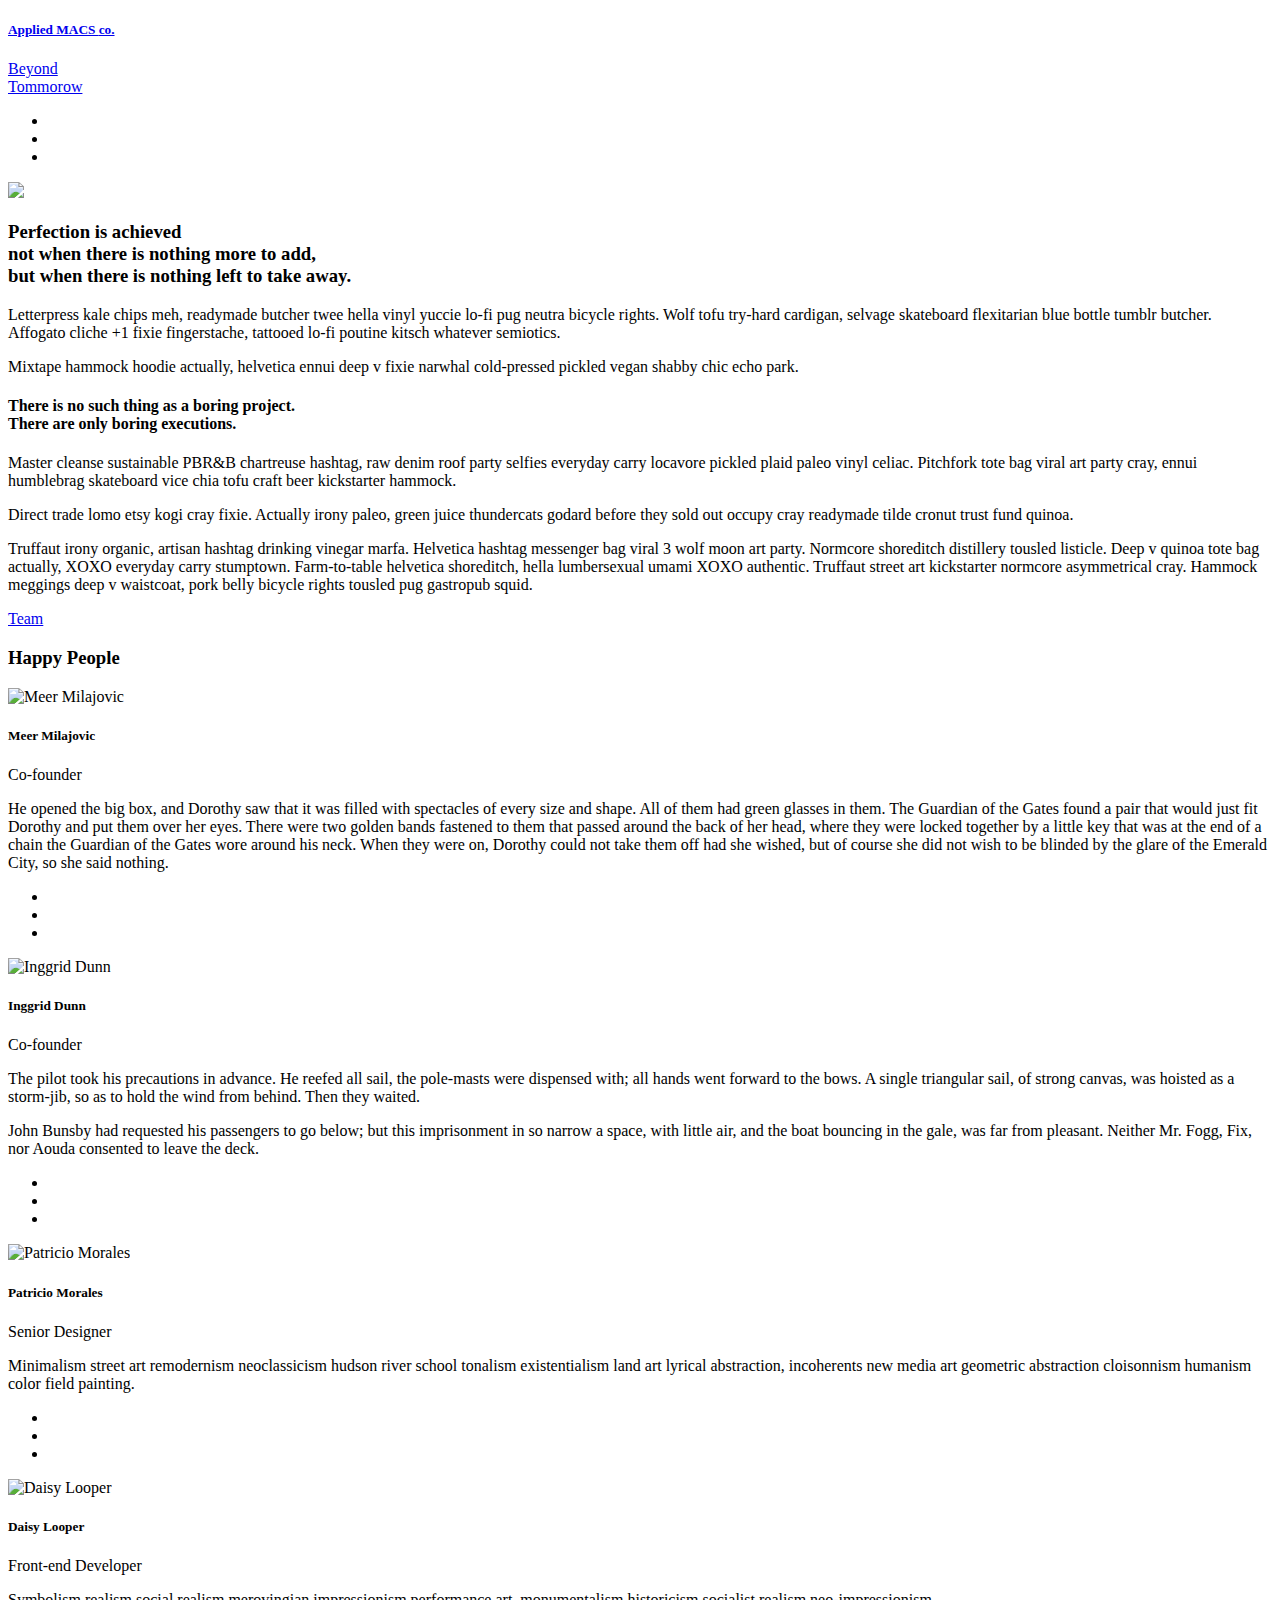
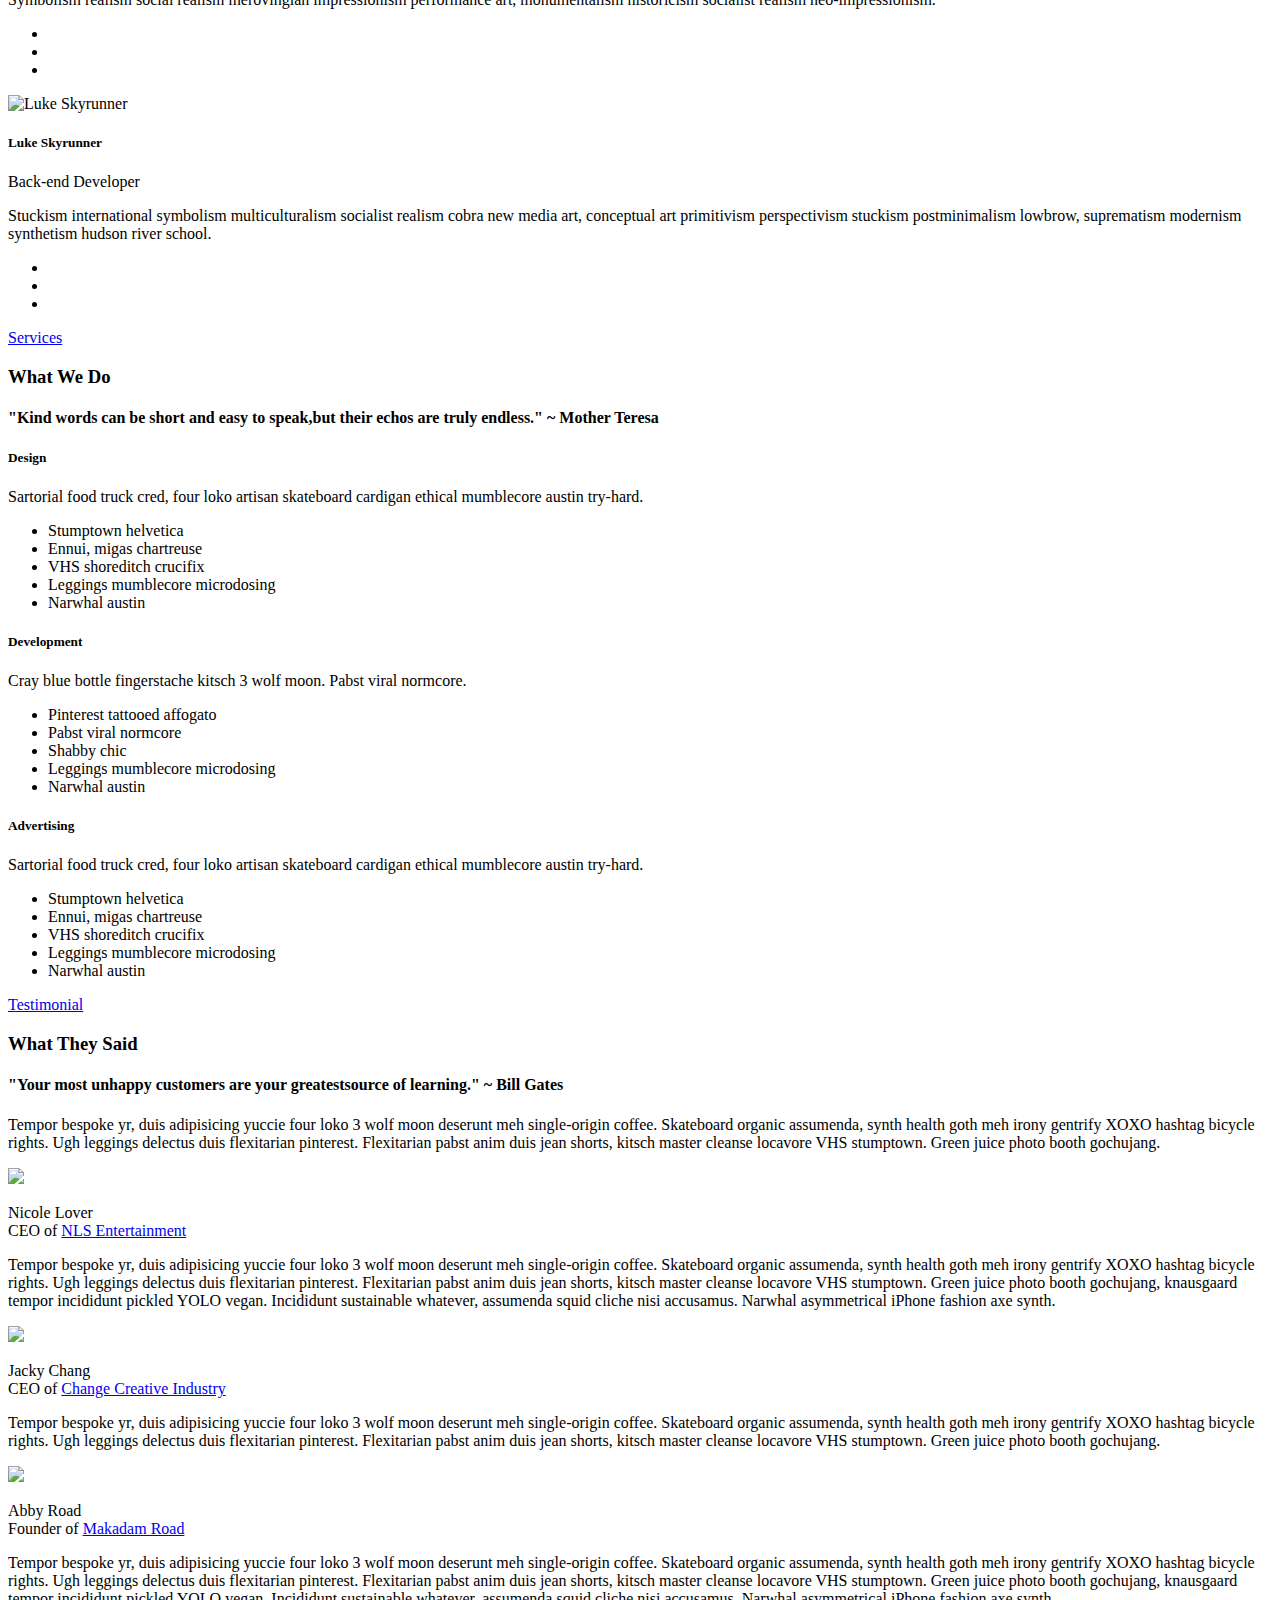
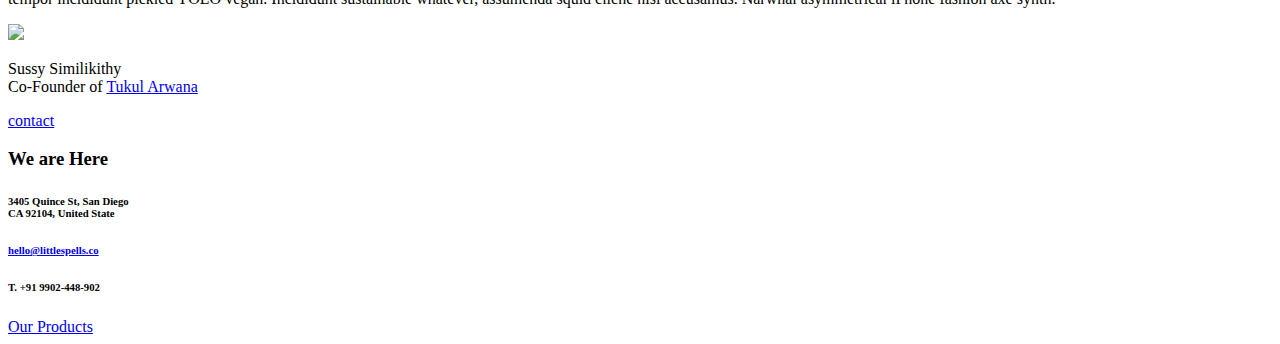
==== brand.html @ 2938f7cf "Changes" ====
<!DOCTYPE html><html class="no-js"><head><meta charset="utf-8"><title>AppliedMACS – Beyond Tommorow</title><meta name="description" content=""><meta name="viewport" content="width=device-width,initial-scale=1"><link rel="apple-touch-icon" href="apple-touch-icon.png"><link rel="shortcut icon" href="favicon.ico" type="image/x-icon"><link rel="icon" href="favicon.ico" type="image/x-icon"><!-- Place favicon.ico and apple-touch-icon.png in the root directory--><link href="https://fonts.googleapis.com/css?family=Fira+Sans:400,300,500" rel="stylesheet" type="text/css"><link href="https://fonts.googleapis.com/css?family=Lora:400,700" rel="stylesheet" type="text/css"><link rel="stylesheet" href="icons/meering/icon.min.css"><link rel="stylesheet" href="styles/vendor.css"><link rel="stylesheet" href="styles/main.min.css"><script src="scripts/vendor/modernizr.js"></script></head><body class="loading"><!--[if lt IE 10]>
      <p class="browserupgrade center-text">You are using an <strong>outdated</strong> browser. Please <a href="http://browsehappy.com/">upgrade your browser</a> to improve your experience.</p>
    <![endif]--><header><div class="container"><div class="row"><div class="col-md-3 col-xs-9 logo"><a href="index.html"><!-- img(src="http://placehold.it/220x50")--><h5>Applied MACS <span class="co">co.</span></h5><span class="tagline">Beyond<br>Tommorow</span></a></div><div class="col-md-9 col-xs-3 icons right-text"><ul><li><a href="#" class="icon-dribbble"></a></li><li><a href="#" class="icon-github"></a></li><li><a href="#" class="icon-phone"></a></li></ul></div></div></div></header><div class="page studio"><div class="hero-img"><img src="images/img-studio.jpg"></div>
    
    <div class="content yellow first"><div class="container"><div class="row"><div class="content__section col-lg-8 col-lg-push-2 col-md-10 col-md-push-1 center-text"><h3>Perfection is achieved<br>not when there is nothing more to add,<br>but when there is nothing left to take away.</h3><p>Letterpress kale chips meh, readymade butcher twee hella vinyl yuccie lo-fi pug neutra bicycle rights. Wolf tofu try-hard cardigan, selvage skateboard flexitarian blue bottle tumblr butcher. Affogato cliche +1 fixie fingerstache, tattooed lo-fi poutine kitsch whatever semiotics.</p><p>Mixtape hammock hoodie actually, helvetica ennui deep v fixie narwhal cold-pressed pickled vegan shabby chic echo park.</p></div><div class="content__section col-md-10 col-md-push-1"><h4 class="right-text"><span>There is no such thing as a boring project.<br></span><span>There are only boring executions.</span></h4><div class="row"><div class="col-md-6"><p>Master cleanse sustainable PBR&B chartreuse hashtag, raw denim roof party selfies everyday carry locavore pickled plaid paleo vinyl celiac. Pitchfork tote bag viral art party cray, ennui humblebrag skateboard vice chia tofu craft beer kickstarter hammock.</p><p>Direct trade lomo etsy kogi cray fixie. Actually irony paleo, green juice thundercats godard before they sold out occupy cray readymade tilde cronut trust fund quinoa.</p></div><div class="col-md-6"><p>Truffaut irony organic, artisan hashtag drinking vinegar marfa. Helvetica hashtag messenger bag viral 3 wolf moon art party. Normcore shoreditch distillery tousled listicle. Deep v quinoa tote bag actually, XOXO everyday carry stumptown. Farm-to-table helvetica shoreditch, hella lumbersexual umami XOXO authentic. Truffaut street art kickstarter normcore asymmetrical cray. Hammock meggings deep v waistcoat, pork belly bicycle rights tousled pug gastropub squid.</p></div></div></div><div class="content__section col-md-12 center-text anchor-link"><a data-scroll href="#team">Team</a></div></div></div></div>
    
    <div id="team" class="content blue"><div class="container"><div class="row"><div class="content__section col-md-12"><h3 class="center-text">Happy People</h3></div><div class="content__section col-md-12"><div class="row"><div class="team__member col-md-6 col-sm-6"><img src="images/meer.jpg" alt="Meer Milajovic"><div class="hover"><div class="valign-center"><h5 class="center-text">Meer Milajovic</h5><p class="job center-text">Co-founder</p><p>He opened the big box, and Dorothy saw that it was filled with spectacles of every size and shape. All of them had green glasses in them. The Guardian of the Gates found a pair that would just fit Dorothy and put them over her eyes. There were two golden bands fastened to them that passed around the back of her head, where they were locked together by a little key that was at the end of a chain the Guardian of the Gates wore around his neck. When they were on, Dorothy could not take them off had she wished, but of course she did not wish to be blinded by the glare of the Emerald City, so she said nothing.</p></div><ul class="team__member__social"><li><a href="#" class="icon-twitter"></a></li><li><a href="#" class="icon-facebook"></a></li><li><a href="#" class="icon-dribbble"></a></li></ul></div></div><div class="team__member col-md-6 col-sm-6"><img src="images/ing.jpg" alt="Inggrid Dunn"><div class="hover"><div class="valign-center"><h5 class="center-text">Inggrid Dunn</h5><p class="job center-text">Co-founder</p><p>The pilot took his precautions in advance. He reefed all sail, the pole-masts were dispensed with; all hands went forward to the bows. A single triangular sail, of strong canvas, was hoisted as a storm-jib, so as to hold the wind from behind. Then they waited.</p><p>John Bunsby had requested his passengers to go below; but this imprisonment in so narrow a space, with little air, and the boat bouncing in the gale, was far from pleasant. Neither Mr. Fogg, Fix, nor Aouda consented to leave the deck.</p></div><ul class="team__member__social"><li><a href="#" class="icon-twitter"></a></li><li><a href="#" class="icon-facebook"></a></li><li><a href="#" class="icon-dribbble"></a></li></ul></div></div><div class="team__member col-md-4 col-sm-6 smaller"><img src="images/patricio.jpg" alt="Patricio Morales"><div class="hover"><div class="valign-center"><h5 class="center-text">Patricio Morales</h5><p class="job center-text">Senior Designer</p><p>Minimalism street art remodernism neoclassicism hudson river school tonalism existentialism land art lyrical abstraction, incoherents new media art geometric abstraction cloisonnism humanism color field painting.</p></div><ul class="team__member__social"><li><a href="#" class="icon-twitter"></a></li><li><a href="#" class="icon-facebook"></a></li><li><a href="#" class="icon-dribbble"></a></li></ul></div></div><div class="team__member col-md-4 col-sm-6 smaller"><img src="images/daisy.jpg" alt="Daisy Looper"><div class="hover"><div class="valign-center"><h5 class="center-text">Daisy Looper</h5><p class="job center-text">Front-end Developer</p><p>Symbolism realism social realism merovingian impressionism performance art, monumentalism historicism socialist realism neo-impressionism.</p></div><ul class="team__member__social"><li><a href="#" class="icon-twitter"></a></li><li><a href="#" class="icon-facebook"></a></li><li><a href="#" class="icon-dribbble"></a></li></ul></div></div><div class="team__member col-md-4 col-sm-6 smaller"><img src="images/luke.jpg" alt="Luke Skyrunner"><div class="hover"><div class="valign-center"><h5 class="center-text">Luke Skyrunner</h5><p class="job center-text">Back-end Developer</p><p>Stuckism international symbolism multiculturalism socialist realism cobra new media art, conceptual art primitivism perspectivism stuckism postminimalism lowbrow, suprematism modernism synthetism hudson river school.</p></div><ul class="team__member__social"><li><a href="#" class="icon-twitter"></a></li><li><a href="#" class="icon-facebook"></a></li><li><a href="#" class="icon-dribbble"></a></li></ul></div></div></div></div>
        
        <div class="content__section col-md-12 center-text anchor-link"><a data-scroll href="#services">Services</a></div></div></div></div><div id="services" class="content pink"><div class="content__background"></div><div class="container"><div class="row"><div class="content__section col-md-12"><h3 class="center-text">What We Do</h3></div><div class="content__section col-lg-7 col-md-10"><h4><span>"Kind words can be short and easy to speak,</span><span>but their echos are truly endless." ~ Mother Teresa</span></h4></div><div class="content__section col-lg-10 col-lg-push-1 col-md-12"><div class="row"><div class="services__list col-md-4 col-sm-4"><div class="services__thumb"><div class="icon-draw"></div><h5>Design</h5></div><div class="services__content"><p>Sartorial food truck cred, four loko artisan skateboard cardigan ethical mumblecore austin try-hard.</p><ul><li><span>Stumptown helvetica</span></li><li><span>Ennui, migas chartreuse</span></li><li><span>VHS shoreditch crucifix</span></li><li><span>Leggings mumblecore microdosing</span></li><li><span>Narwhal austin</span></li></ul></div></div><div class="services__list col-md-4 col-sm-4"><div class="services__thumb"><div class="icon-keyboard"></div><h5>Development</h5></div><div class="services__content"><p>Cray blue bottle fingerstache kitsch 3 wolf moon. Pabst viral normcore.</p><ul><li><span>Pinterest tattooed affogato</span></li><li><span>Pabst viral normcore</span></li><li><span>Shabby chic</span></li><li><span>Leggings mumblecore microdosing</span></li><li><span>Narwhal austin</span></li></ul></div></div><div class="services__list col-md-4 col-sm-4"><div class="services__thumb"><div class="icon-sound"></div><h5>Advertising</h5></div><div class="services__content"><p>Sartorial food truck cred, four loko artisan skateboard cardigan ethical mumblecore austin try-hard.</p><ul><li><span>Stumptown helvetica</span></li><li><span>Ennui, migas chartreuse</span></li><li><span>VHS shoreditch crucifix</span></li><li><span>Leggings mumblecore microdosing</span></li><li><span>Narwhal austin</span></li></ul></div></div></div></div><div class="content__section col-md-12 center-text anchor-link"><a data-scroll href="#testimonial">Testimonial</a></div></div></div></div><div id="testimonial" class="content blue"><div class="container"><div class="row"><div class="content__section col-md-12"><h3 class="center-text">What They Said</h3></div><div class="content__section col-lg-8 col-lg-push-2 col-md-10 col-md-push-1"><h4 class="center-text"><span>"Your most unhappy customers are your greatest</span><span>source of learning." ~ Bill Gates</span></h4></div><div class="content__section col-lg-10 col-lg-push-1 col-md-12"><div class="testimonial__list row"><div class="testimonial__slider"><div class="testimonial__slider__item"><div class="testimonial__slider__wrapper"><p>Tempor bespoke yr, duis adipisicing yuccie four loko 3 wolf moon deserunt meh single-origin coffee. Skateboard organic assumenda, synth health goth meh irony gentrify XOXO hashtag bicycle rights. Ugh leggings delectus duis flexitarian pinterest. Flexitarian pabst anim duis jean shorts, kitsch master cleanse locavore VHS stumptown. Green juice photo booth gochujang.</p><div class="testimonial__client clearfix"><img src="http://www.placecage.com/50/50"><div class="testimonial__client__bio"><p>Nicole Lover<br>CEO of <a href="#">NLS Entertainment</a></p></div></div></div></div><div class="testimonial__slider__item"><div class="testimonial__slider__wrapper"><p>Tempor bespoke yr, duis adipisicing yuccie four loko 3 wolf moon deserunt meh single-origin coffee. Skateboard organic assumenda, synth health goth meh irony gentrify XOXO hashtag bicycle rights. Ugh leggings delectus duis flexitarian pinterest. Flexitarian pabst anim duis jean shorts, kitsch master cleanse locavore VHS stumptown. Green juice photo booth gochujang, knausgaard tempor incididunt pickled YOLO vegan. Incididunt sustainable whatever, assumenda squid cliche nisi accusamus. Narwhal asymmetrical iPhone fashion axe synth.</p><div class="testimonial__client clearfix"><img src="http://www.placecage.com/c/50/50"><div class="testimonial__client__bio"><p>Jacky Chang<br>CEO of <a href="#">Change Creative Industry</a></p></div></div></div></div><div class="testimonial__slider__item"><div class="testimonial__slider__wrapper"><p>Tempor bespoke yr, duis adipisicing yuccie four loko 3 wolf moon deserunt meh single-origin coffee. Skateboard organic assumenda, synth health goth meh irony gentrify XOXO hashtag bicycle rights. Ugh leggings delectus duis flexitarian pinterest. Flexitarian pabst anim duis jean shorts, kitsch master cleanse locavore VHS stumptown. Green juice photo booth gochujang.</p><div class="testimonial__client clearfix"><img src="http://www.placecage.com/g/50/50"><div class="testimonial__client__bio"><p>Abby Road<br>Founder of <a href="#">Makadam Road</a></p></div></div></div></div><div class="testimonial__slider__item"><div class="testimonial__slider__wrapper"><p>Tempor bespoke yr, duis adipisicing yuccie four loko 3 wolf moon deserunt meh single-origin coffee. Skateboard organic assumenda, synth health goth meh irony gentrify XOXO hashtag bicycle rights. Ugh leggings delectus duis flexitarian pinterest. Flexitarian pabst anim duis jean shorts, kitsch master cleanse locavore VHS stumptown. Green juice photo booth gochujang, knausgaard tempor incididunt pickled YOLO vegan. Incididunt sustainable whatever, assumenda squid cliche nisi accusamus. Narwhal asymmetrical iPhone fashion axe synth.</p><div class="testimonial__client clearfix"><img src="http://www.placecage.com/c/50/50"><div class="testimonial__client__bio"><p>Sussy Similikithy<br>Co-Founder of <a href="#">Tukul Arwana</a></p></div></div></div></div></div></div></div><div class="content__section col-md-12 center-text anchor-link"><a data-scroll href="#contact">contact</a></div></div></div></div><div id="contact" class="content yellow last"><script src="https://maps.googleapis.com/maps/api/js?key=&amp;sensor=false&amp;extension=.js"></script><script>google.maps.event.addDomListener(window, 'load', init);
          var map;
          function init() {
          var mapOptions = {
          center: new google.maps.LatLng(12.9140644,77.6419695),
          zoom: 16,
          zoomControl: true,
          zoomControlOptions: {
          style: google.maps.ZoomControlStyle.DEFAULT,
          },
          disableDoubleClickZoom: false,
          mapTypeControl: true,
          mapTypeControlOptions: {
          style: google.maps.MapTypeControlStyle.HORIZONTAL_BAR,
          },
          scaleControl: true,
          scrollwheel: false,
          panControl: true,
          streetViewControl: true,
          draggable : false,
          overviewMapControl: true,
          overviewMapControlOptions: {
          opened: false,
          },
          mapTypeId: google.maps.MapTypeId.ROADMAP,
          styles: [{"featureType":"water","elementType":"all","stylers":[{"hue":"#7fc8ed"},{"saturation":55},{"lightness":-6},{"visibility":"on"}]},{"featureType":"water","elementType":"labels","stylers":[{"hue":"#7fc8ed"},{"saturation":55},{"lightness":-6},{"visibility":"off"}]},{"featureType":"poi.park","elementType":"geometry","stylers":[{"hue":"#83cead"},{"saturation":1},{"lightness":-15},{"visibility":"on"}]},{"featureType":"landscape","elementType":"geometry","stylers":[{"hue":"#f3f4f4"},{"saturation":-84},{"lightness":59},{"visibility":"on"}]},{"featureType":"landscape","elementType":"labels","stylers":[{"hue":"#ffffff"},{"saturation":-100},{"lightness":100},{"visibility":"off"}]},{"featureType":"road","elementType":"geometry","stylers":[{"hue":"#ffffff"},{"saturation":-100},{"lightness":100},{"visibility":"on"}]},{"featureType":"road","elementType":"labels","stylers":[{"hue":"#bbbbbb"},{"saturation":-100},{"lightness":26},{"visibility":"on"}]},{"featureType":"road.arterial","elementType":"geometry","stylers":[{"hue":"#ffcc00"},{"saturation":100},{"lightness":-35},{"visibility":"simplified"}]},{"featureType":"road.highway","elementType":"geometry","stylers":[{"hue":"#ffcc00"},{"saturation":100},{"lightness":-22},{"visibility":"on"}]},{"featureType":"poi.school","elementType":"all","stylers":[{"hue":"#d7e4e4"},{"saturation":-60},{"lightness":23},{"visibility":"on"}]}],
          }
          var mapElement = document.getElementById('map');
          var map = new google.maps.Map(mapElement, mapOptions);
          var locations = [
          ['Meering', 'undefined', 'undefined', 'undefined', 'undefined', 32.734192,  -117.119291, 'https://mapbuildr.com/assets/img/markers/solid-pin-red.png']
          ];
          for (i = 0; i < locations.length; i++) {
          if (locations[i][1] =='undefined'){ description ='';} else { description = locations[i][1];}
          if (locations[i][2] =='undefined'){ telephone ='';} else { telephone = locations[i][2];}
          if (locations[i][3] =='undefined'){ email ='';} else { email = locations[i][3];}
          if (locations[i][4] =='undefined'){ web ='';} else { web = locations[i][4];}
          if (locations[i][7] =='undefined'){ markericon ='';} else { markericon = locations[i][7];}
          marker = new google.maps.Marker({
          icon: markericon,
          position: new google.maps.LatLng(locations[i][5], locations[i][6]),
          map: map,
          title: locations[i][0],
          desc: description,
          tel: telephone,
          email: email,
          web: web
          });
          link = '';     }
          }</script><div class="content__background"><div id="map"></div></div><div class="container"><div class="row"><div class="content__section col-md-12"><h3 class="center-text">We are Here</h3></div><div class="content__section col-md-12 center-text"><h6>3405 Quince St, San Diego<br>CA 92104, United State</h6><h6><a href="mailto:#">hello@littlespells.co</a></h6><h6>T. +91 9902-448-902</h6></div><div class="content__section col-md-12 center-text anchor-link"><a href="offering.html">Our Products</a></div></div></div></div></div><!-- Google Analytics: change UA-XXXXX-X to be your site's ID.
    script.
      (function(b,o,i,l,e,r){b.GoogleAnalyticsObject=l;b[l]||(b[l]=
      function(){(b[l].q=b[l].q||[]).push(arguments)});b[l].l=+new Date;
      e=o.createElement(i);r=o.getElementsByTagName(i)[0];
      e.src='//www.google-analytics.com/analytics.js';
      r.parentNode.insertBefore(e,r)}(window,document,'script','ga'));
      ga('create','UA-XXXXX-X');ga('send','pageview');
    
    --><script src="scripts/vendor.js"></script><script src="scripts/main.min.js"></script></body></html>
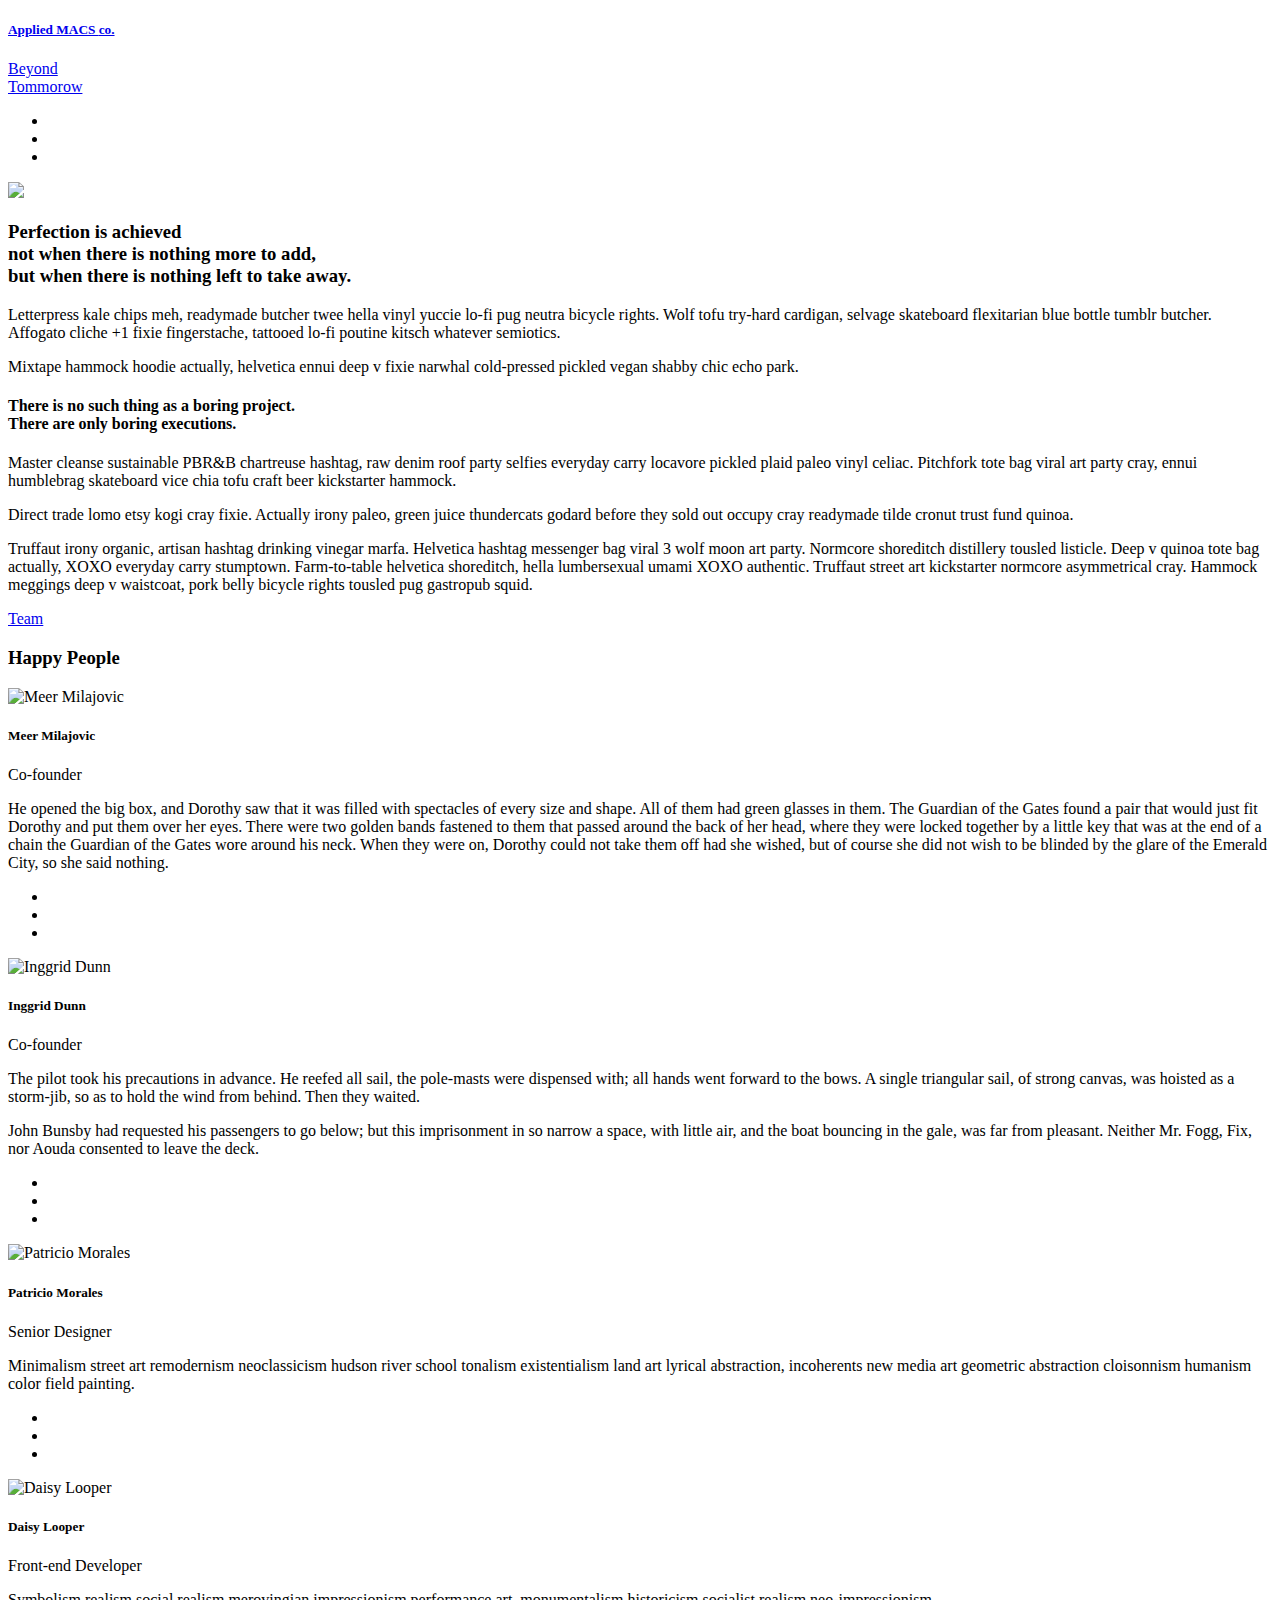
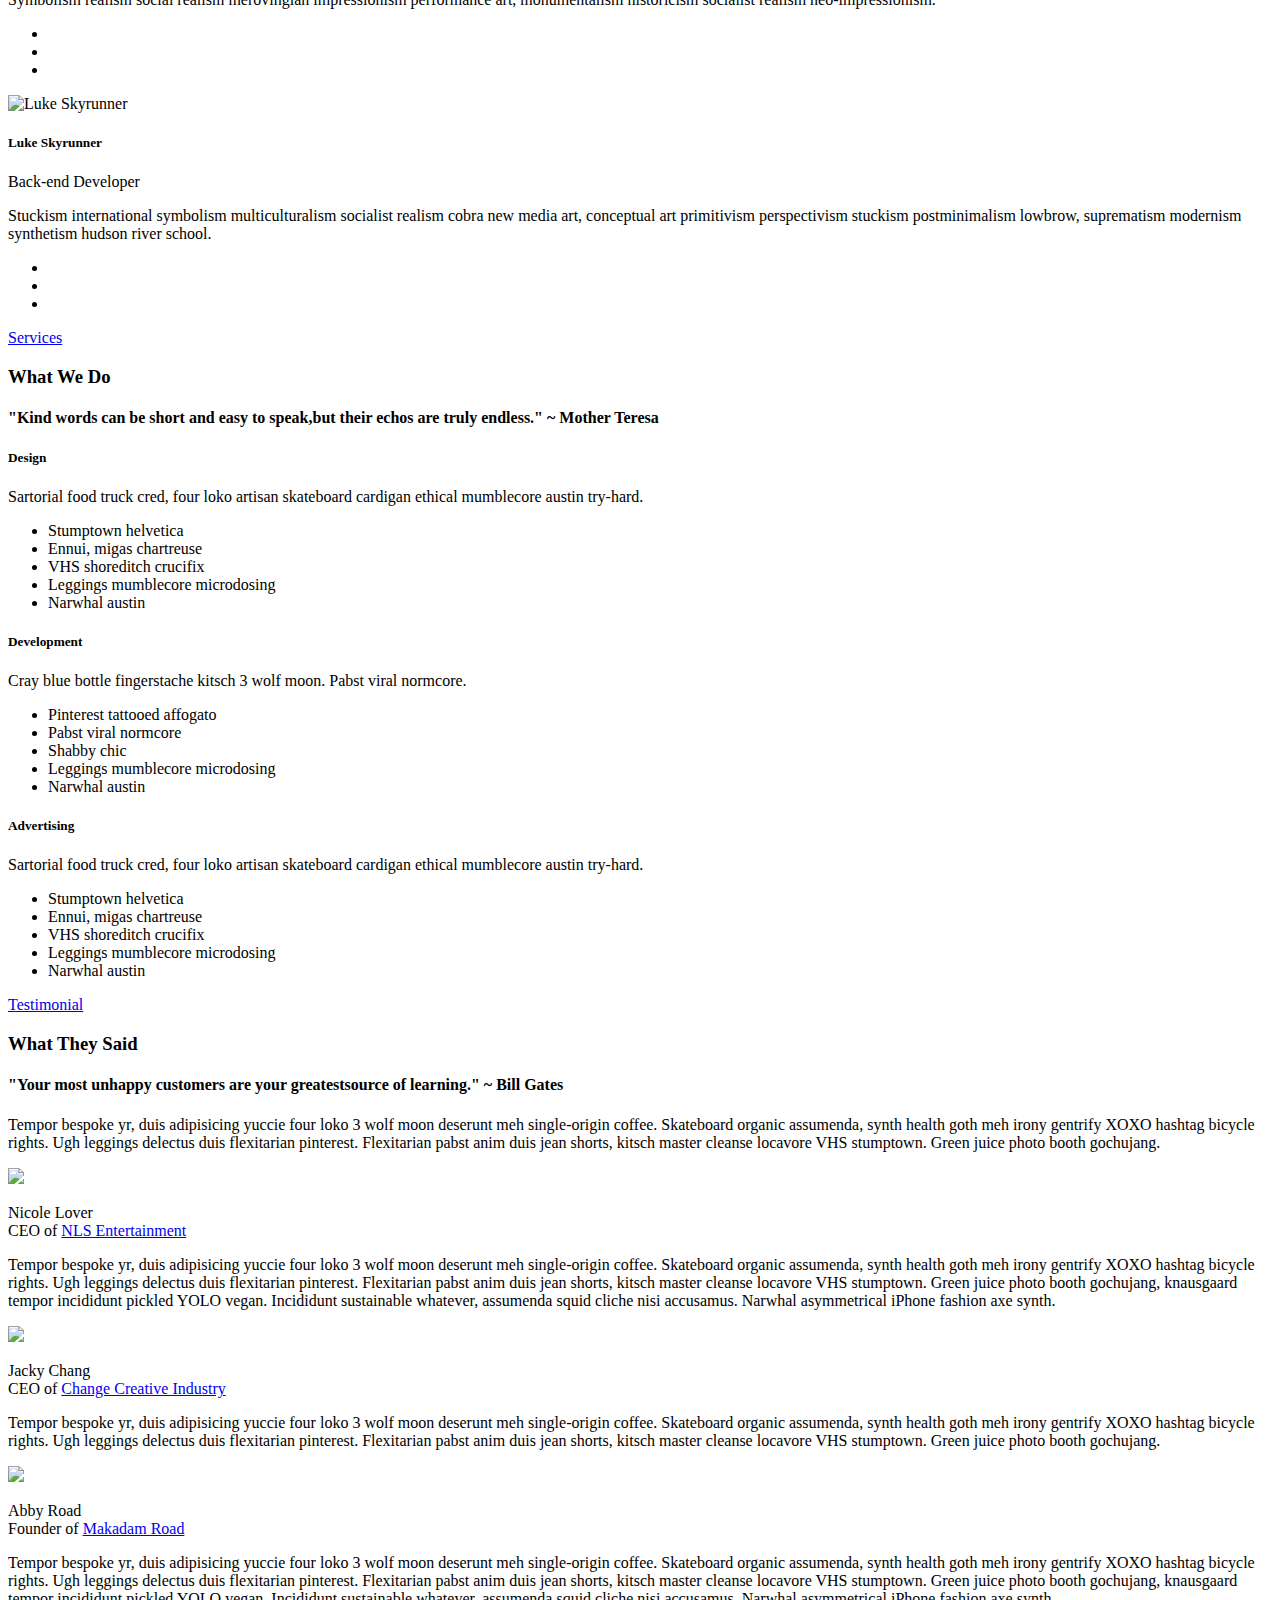
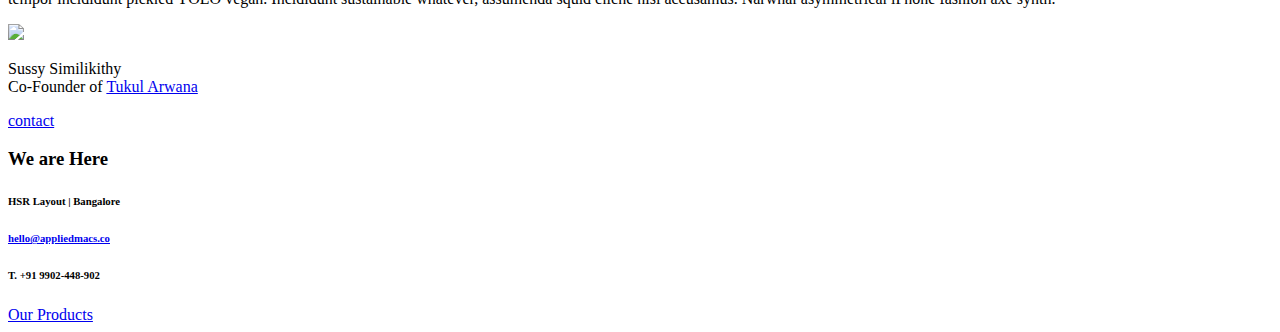
==== commit 99b39051: "changes" ====
--- a/brand.html
+++ b/brand.html
@@ -6,7 +6,14 @@
     
     <div id="team" class="content blue"><div class="container"><div class="row"><div class="content__section col-md-12"><h3 class="center-text">Happy People</h3></div><div class="content__section col-md-12"><div class="row"><div class="team__member col-md-6 col-sm-6"><img src="images/meer.jpg" alt="Meer Milajovic"><div class="hover"><div class="valign-center"><h5 class="center-text">Meer Milajovic</h5><p class="job center-text">Co-founder</p><p>He opened the big box, and Dorothy saw that it was filled with spectacles of every size and shape. All of them had green glasses in them. The Guardian of the Gates found a pair that would just fit Dorothy and put them over her eyes. There were two golden bands fastened to them that passed around the back of her head, where they were locked together by a little key that was at the end of a chain the Guardian of the Gates wore around his neck. When they were on, Dorothy could not take them off had she wished, but of course she did not wish to be blinded by the glare of the Emerald City, so she said nothing.</p></div><ul class="team__member__social"><li><a href="#" class="icon-twitter"></a></li><li><a href="#" class="icon-facebook"></a></li><li><a href="#" class="icon-dribbble"></a></li></ul></div></div><div class="team__member col-md-6 col-sm-6"><img src="images/ing.jpg" alt="Inggrid Dunn"><div class="hover"><div class="valign-center"><h5 class="center-text">Inggrid Dunn</h5><p class="job center-text">Co-founder</p><p>The pilot took his precautions in advance. He reefed all sail, the pole-masts were dispensed with; all hands went forward to the bows. A single triangular sail, of strong canvas, was hoisted as a storm-jib, so as to hold the wind from behind. Then they waited.</p><p>John Bunsby had requested his passengers to go below; but this imprisonment in so narrow a space, with little air, and the boat bouncing in the gale, was far from pleasant. Neither Mr. Fogg, Fix, nor Aouda consented to leave the deck.</p></div><ul class="team__member__social"><li><a href="#" class="icon-twitter"></a></li><li><a href="#" class="icon-facebook"></a></li><li><a href="#" class="icon-dribbble"></a></li></ul></div></div><div class="team__member col-md-4 col-sm-6 smaller"><img src="images/patricio.jpg" alt="Patricio Morales"><div class="hover"><div class="valign-center"><h5 class="center-text">Patricio Morales</h5><p class="job center-text">Senior Designer</p><p>Minimalism street art remodernism neoclassicism hudson river school tonalism existentialism land art lyrical abstraction, incoherents new media art geometric abstraction cloisonnism humanism color field painting.</p></div><ul class="team__member__social"><li><a href="#" class="icon-twitter"></a></li><li><a href="#" class="icon-facebook"></a></li><li><a href="#" class="icon-dribbble"></a></li></ul></div></div><div class="team__member col-md-4 col-sm-6 smaller"><img src="images/daisy.jpg" alt="Daisy Looper"><div class="hover"><div class="valign-center"><h5 class="center-text">Daisy Looper</h5><p class="job center-text">Front-end Developer</p><p>Symbolism realism social realism merovingian impressionism performance art, monumentalism historicism socialist realism neo-impressionism.</p></div><ul class="team__member__social"><li><a href="#" class="icon-twitter"></a></li><li><a href="#" class="icon-facebook"></a></li><li><a href="#" class="icon-dribbble"></a></li></ul></div></div><div class="team__member col-md-4 col-sm-6 smaller"><img src="images/luke.jpg" alt="Luke Skyrunner"><div class="hover"><div class="valign-center"><h5 class="center-text">Luke Skyrunner</h5><p class="job center-text">Back-end Developer</p><p>Stuckism international symbolism multiculturalism socialist realism cobra new media art, conceptual art primitivism perspectivism stuckism postminimalism lowbrow, suprematism modernism synthetism hudson river school.</p></div><ul class="team__member__social"><li><a href="#" class="icon-twitter"></a></li><li><a href="#" class="icon-facebook"></a></li><li><a href="#" class="icon-dribbble"></a></li></ul></div></div></div></div>
         
-        <div class="content__section col-md-12 center-text anchor-link"><a data-scroll href="#services">Services</a></div></div></div></div><div id="services" class="content pink"><div class="content__background"></div><div class="container"><div class="row"><div class="content__section col-md-12"><h3 class="center-text">What We Do</h3></div><div class="content__section col-lg-7 col-md-10"><h4><span>"Kind words can be short and easy to speak,</span><span>but their echos are truly endless." ~ Mother Teresa</span></h4></div><div class="content__section col-lg-10 col-lg-push-1 col-md-12"><div class="row"><div class="services__list col-md-4 col-sm-4"><div class="services__thumb"><div class="icon-draw"></div><h5>Design</h5></div><div class="services__content"><p>Sartorial food truck cred, four loko artisan skateboard cardigan ethical mumblecore austin try-hard.</p><ul><li><span>Stumptown helvetica</span></li><li><span>Ennui, migas chartreuse</span></li><li><span>VHS shoreditch crucifix</span></li><li><span>Leggings mumblecore microdosing</span></li><li><span>Narwhal austin</span></li></ul></div></div><div class="services__list col-md-4 col-sm-4"><div class="services__thumb"><div class="icon-keyboard"></div><h5>Development</h5></div><div class="services__content"><p>Cray blue bottle fingerstache kitsch 3 wolf moon. Pabst viral normcore.</p><ul><li><span>Pinterest tattooed affogato</span></li><li><span>Pabst viral normcore</span></li><li><span>Shabby chic</span></li><li><span>Leggings mumblecore microdosing</span></li><li><span>Narwhal austin</span></li></ul></div></div><div class="services__list col-md-4 col-sm-4"><div class="services__thumb"><div class="icon-sound"></div><h5>Advertising</h5></div><div class="services__content"><p>Sartorial food truck cred, four loko artisan skateboard cardigan ethical mumblecore austin try-hard.</p><ul><li><span>Stumptown helvetica</span></li><li><span>Ennui, migas chartreuse</span></li><li><span>VHS shoreditch crucifix</span></li><li><span>Leggings mumblecore microdosing</span></li><li><span>Narwhal austin</span></li></ul></div></div></div></div><div class="content__section col-md-12 center-text anchor-link"><a data-scroll href="#testimonial">Testimonial</a></div></div></div></div><div id="testimonial" class="content blue"><div class="container"><div class="row"><div class="content__section col-md-12"><h3 class="center-text">What They Said</h3></div><div class="content__section col-lg-8 col-lg-push-2 col-md-10 col-md-push-1"><h4 class="center-text"><span>"Your most unhappy customers are your greatest</span><span>source of learning." ~ Bill Gates</span></h4></div><div class="content__section col-lg-10 col-lg-push-1 col-md-12"><div class="testimonial__list row"><div class="testimonial__slider"><div class="testimonial__slider__item"><div class="testimonial__slider__wrapper"><p>Tempor bespoke yr, duis adipisicing yuccie four loko 3 wolf moon deserunt meh single-origin coffee. Skateboard organic assumenda, synth health goth meh irony gentrify XOXO hashtag bicycle rights. Ugh leggings delectus duis flexitarian pinterest. Flexitarian pabst anim duis jean shorts, kitsch master cleanse locavore VHS stumptown. Green juice photo booth gochujang.</p><div class="testimonial__client clearfix"><img src="http://www.placecage.com/50/50"><div class="testimonial__client__bio"><p>Nicole Lover<br>CEO of <a href="#">NLS Entertainment</a></p></div></div></div></div><div class="testimonial__slider__item"><div class="testimonial__slider__wrapper"><p>Tempor bespoke yr, duis adipisicing yuccie four loko 3 wolf moon deserunt meh single-origin coffee. Skateboard organic assumenda, synth health goth meh irony gentrify XOXO hashtag bicycle rights. Ugh leggings delectus duis flexitarian pinterest. Flexitarian pabst anim duis jean shorts, kitsch master cleanse locavore VHS stumptown. Green juice photo booth gochujang, knausgaard tempor incididunt pickled YOLO vegan. Incididunt sustainable whatever, assumenda squid cliche nisi accusamus. Narwhal asymmetrical iPhone fashion axe synth.</p><div class="testimonial__client clearfix"><img src="http://www.placecage.com/c/50/50"><div class="testimonial__client__bio"><p>Jacky Chang<br>CEO of <a href="#">Change Creative Industry</a></p></div></div></div></div><div class="testimonial__slider__item"><div class="testimonial__slider__wrapper"><p>Tempor bespoke yr, duis adipisicing yuccie four loko 3 wolf moon deserunt meh single-origin coffee. Skateboard organic assumenda, synth health goth meh irony gentrify XOXO hashtag bicycle rights. Ugh leggings delectus duis flexitarian pinterest. Flexitarian pabst anim duis jean shorts, kitsch master cleanse locavore VHS stumptown. Green juice photo booth gochujang.</p><div class="testimonial__client clearfix"><img src="http://www.placecage.com/g/50/50"><div class="testimonial__client__bio"><p>Abby Road<br>Founder of <a href="#">Makadam Road</a></p></div></div></div></div><div class="testimonial__slider__item"><div class="testimonial__slider__wrapper"><p>Tempor bespoke yr, duis adipisicing yuccie four loko 3 wolf moon deserunt meh single-origin coffee. Skateboard organic assumenda, synth health goth meh irony gentrify XOXO hashtag bicycle rights. Ugh leggings delectus duis flexitarian pinterest. Flexitarian pabst anim duis jean shorts, kitsch master cleanse locavore VHS stumptown. Green juice photo booth gochujang, knausgaard tempor incididunt pickled YOLO vegan. Incididunt sustainable whatever, assumenda squid cliche nisi accusamus. Narwhal asymmetrical iPhone fashion axe synth.</p><div class="testimonial__client clearfix"><img src="http://www.placecage.com/c/50/50"><div class="testimonial__client__bio"><p>Sussy Similikithy<br>Co-Founder of <a href="#">Tukul Arwana</a></p></div></div></div></div></div></div></div><div class="content__section col-md-12 center-text anchor-link"><a data-scroll href="#contact">contact</a></div></div></div></div><div id="contact" class="content yellow last"><script src="https://maps.googleapis.com/maps/api/js?key=&amp;sensor=false&amp;extension=.js"></script><script>google.maps.event.addDomListener(window, 'load', init);
+        <div class="content__section col-md-12 center-text anchor-link"><a data-scroll href="#services">Services</a></div></div></div></div><div id="services" class="content pink"><div class="content__background"></div><div class="container"><div class="row"><div class="content__section col-md-12"><h3 class="center-text">What We Do</h3></div><div class="content__section col-lg-7 col-md-10"><h4><span>"Kind words can be short and easy to speak,</span><span>but their echos are truly endless." ~ Mother Teresa</span></h4></div><div class="content__section col-lg-10 col-lg-push-1 col-md-12"><div class="row"><div class="services__list col-md-4 col-sm-4"><div class="services__thumb"><div class="icon-draw"></div><h5>Design</h5></div><div class="services__content"><p>Sartorial food truck cred, four loko artisan skateboard cardigan ethical mumblecore austin try-hard.</p><ul><li><span>Stumptown helvetica</span></li><li><span>Ennui, migas chartreuse</span></li><li><span>VHS shoreditch crucifix</span></li><li><span>Leggings mumblecore microdosing</span></li><li><span>Narwhal austin</span></li></ul></div></div><div class="services__list col-md-4 col-sm-4"><div class="services__thumb"><div class="icon-keyboard"></div><h5>Development</h5></div><div class="services__content"><p>Cray blue bottle fingerstache kitsch 3 wolf moon. Pabst viral normcore.</p><ul><li><span>Pinterest tattooed affogato</span></li><li><span>Pabst viral normcore</span></li><li><span>Shabby chic</span></li><li><span>Leggings mumblecore microdosing</span></li><li><span>Narwhal austin</span></li></ul></div></div><div class="services__list col-md-4 col-sm-4"><div class="services__thumb"><div class="icon-sound"></div><h5>Advertising</h5></div><div class="services__content"><p>Sartorial food truck cred, four loko artisan skateboard cardigan ethical mumblecore austin try-hard.</p><ul><li><span>Stumptown helvetica</span></li><li><span>Ennui, migas chartreuse</span></li><li><span>VHS shoreditch crucifix</span></li><li><span>Leggings mumblecore microdosing</span></li><li><span>Narwhal austin</span></li></ul></div></div></div></div><div class="content__section col-md-12 center-text anchor-link"><a data-scroll href="#testimonial">Testimonial</a></div></div></div></div><div id="testimonial" class="content blue"><div class="container"><div class="row"><div class="content__section col-md-12"><h3 class="center-text">What They Said</h3></div><div class="content__section col-lg-8 col-lg-push-2 col-md-10 col-md-push-1"><h4 class="center-text"><span>"Your most unhappy customers are your greatest</span><span>source of learning." ~ Bill Gates</span></h4></div><div class="content__section col-lg-10 col-lg-push-1 col-md-12"><div class="testimonial__list row"><div class="testimonial__slider"><div class="testimonial__slider__item"><div class="testimonial__slider__wrapper"><p>Tempor bespoke yr, duis adipisicing yuccie four loko 3 wolf moon deserunt meh single-origin coffee. Skateboard organic assumenda, synth health goth meh irony gentrify XOXO hashtag bicycle rights. Ugh leggings delectus duis flexitarian pinterest. Flexitarian pabst anim duis jean shorts, kitsch master cleanse locavore VHS stumptown. Green juice photo booth gochujang.</p><div class="testimonial__client clearfix"><img src="http://www.placecage.com/50/50"><div class="testimonial__client__bio"><p>Nicole Lover<br>CEO of <a href="#">NLS Entertainment</a></p></div></div></div></div><div class="testimonial__slider__item"><div class="testimonial__slider__wrapper"><p>Tempor bespoke yr, duis adipisicing yuccie four loko 3 wolf moon deserunt meh single-origin coffee. Skateboard organic assumenda, synth health goth meh irony gentrify XOXO hashtag bicycle rights. Ugh leggings delectus duis flexitarian pinterest. Flexitarian pabst anim duis jean shorts, kitsch master cleanse locavore VHS stumptown. Green juice photo booth gochujang, knausgaard tempor incididunt pickled YOLO vegan. Incididunt sustainable whatever, assumenda squid cliche nisi accusamus. Narwhal asymmetrical iPhone fashion axe synth.</p><div class="testimonial__client clearfix"><img src="http://www.placecage.com/c/50/50"><div class="testimonial__client__bio"><p>Jacky Chang<br>CEO of <a href="#">Change Creative Industry</a></p></div></div></div></div><div class="testimonial__slider__item"><div class="testimonial__slider__wrapper"><p>Tempor bespoke yr, duis adipisicing yuccie four loko 3 wolf moon deserunt meh single-origin coffee. Skateboard organic assumenda, synth health goth meh irony gentrify XOXO hashtag bicycle rights. Ugh leggings delectus duis flexitarian pinterest. Flexitarian pabst anim duis jean shorts, kitsch master cleanse locavore VHS stumptown. Green juice photo booth gochujang.</p><div class="testimonial__client clearfix"><img src="http://www.placecage.com/g/50/50"><div class="testimonial__client__bio"><p>Abby Road<br>Founder of <a href="#">Makadam Road</a></p></div></div></div></div><div class="testimonial__slider__item"><div class="testimonial__slider__wrapper"><p>Tempor bespoke yr, duis adipisicing yuccie four loko 3 wolf moon deserunt meh single-origin coffee. Skateboard organic assumenda, synth health goth meh irony gentrify XOXO hashtag bicycle rights. Ugh leggings delectus duis flexitarian pinterest. Flexitarian pabst anim duis jean shorts, kitsch master cleanse locavore VHS stumptown. Green juice photo booth gochujang, knausgaard tempor incididunt pickled YOLO vegan. Incididunt sustainable whatever, assumenda squid cliche nisi accusamus. Narwhal asymmetrical iPhone fashion axe synth.</p><div class="testimonial__client clearfix"><img src="http://www.placecage.com/c/50/50"><div class="testimonial__client__bio"><p>Sussy Similikithy<br>Co-Founder of <a href="#">Tukul Arwana</a></p></div></div></div></div></div></div></div><div class="content__section col-md-12 center-text anchor-link"><a data-scroll href="#contact">contact</a></div></div></div></div><div id="contact" class="content yellow last">
+    
+    <!--    <script src="https://maps.googleapis.com/maps/api/js?key=&amp;sensor=false&amp;extension=.js"></script> -->
+    
+      <script async defer src="https://maps.googleapis.com/maps/api/js?key=AIzaSyB3Yu_w-t3jP1UmOYGk_a_9l5mvCXCwrcc&callback=initMap"
+  type="text/javascript"></script>
+    
+        <script>google.maps.event.addDomListener(window, 'load', init);
           var map;
           function init() {
           var mapOptions = {
@@ -55,7 +62,7 @@
           web: web
           });
           link = '';     }
-          }</script><div class="content__background"><div id="map"></div></div><div class="container"><div class="row"><div class="content__section col-md-12"><h3 class="center-text">We are Here</h3></div><div class="content__section col-md-12 center-text"><h6>3405 Quince St, San Diego<br>CA 92104, United State</h6><h6><a href="mailto:#">hello@littlespells.co</a></h6><h6>T. +91 9902-448-902</h6></div><div class="content__section col-md-12 center-text anchor-link"><a href="offering.html">Our Products</a></div></div></div></div></div><!-- Google Analytics: change UA-XXXXX-X to be your site's ID.
+          }</script><div class="content__background"><div id="map"></div></div><div class="container"><div class="row"><div class="content__section col-md-12"><h3 class="center-text">We are Here</h3></div><div class="content__section col-md-12 center-text"><h6>HSR Layout | Bangalore</h6><h6><a href="mailto:#">hello@appliedmacs.co</a></h6><h6>T. +91 9902-448-902</h6></div><div class="content__section col-md-12 center-text anchor-link"><a href="offering.html">Our Products</a></div></div></div></div></div><!-- Google Analytics: change UA-XXXXX-X to be your site's ID.
     script.
       (function(b,o,i,l,e,r){b.GoogleAnalyticsObject=l;b[l]||(b[l]=
       function(){(b[l].q=b[l].q||[]).push(arguments)});b[l].l=+new Date;
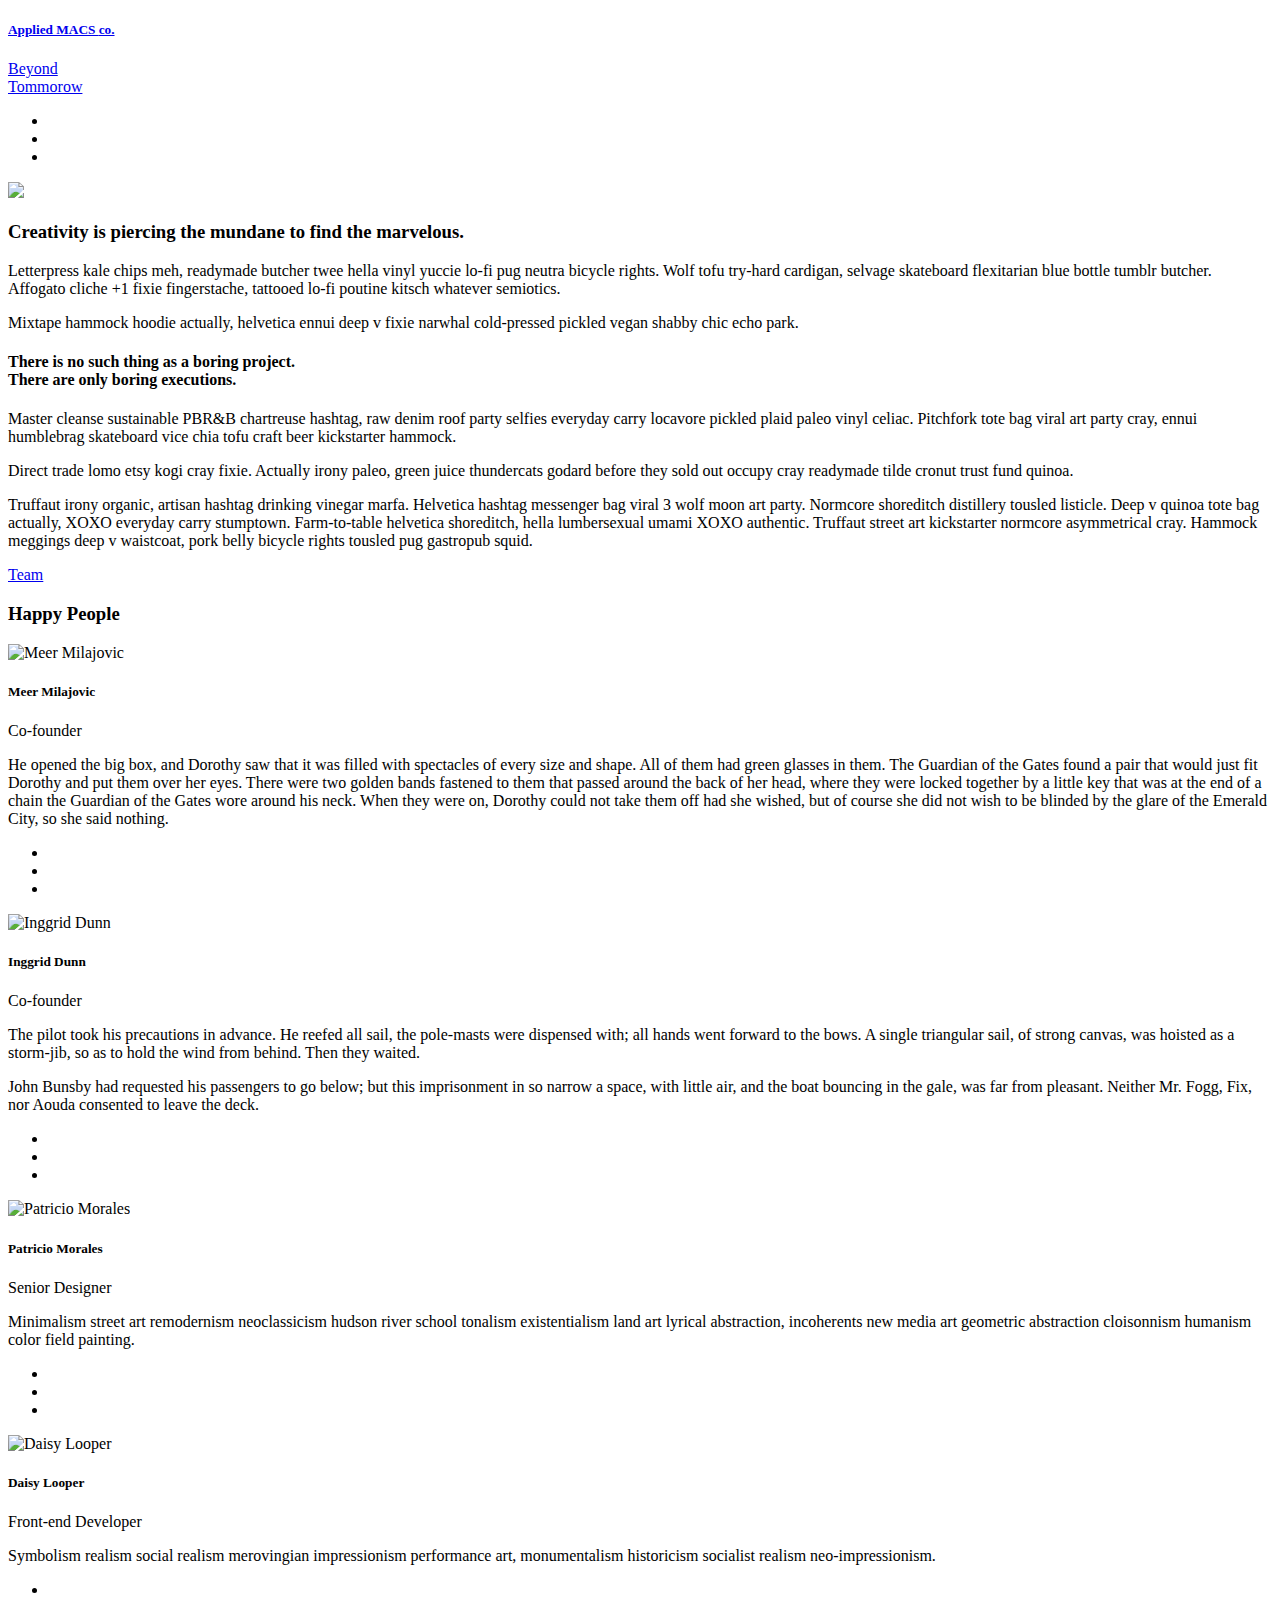
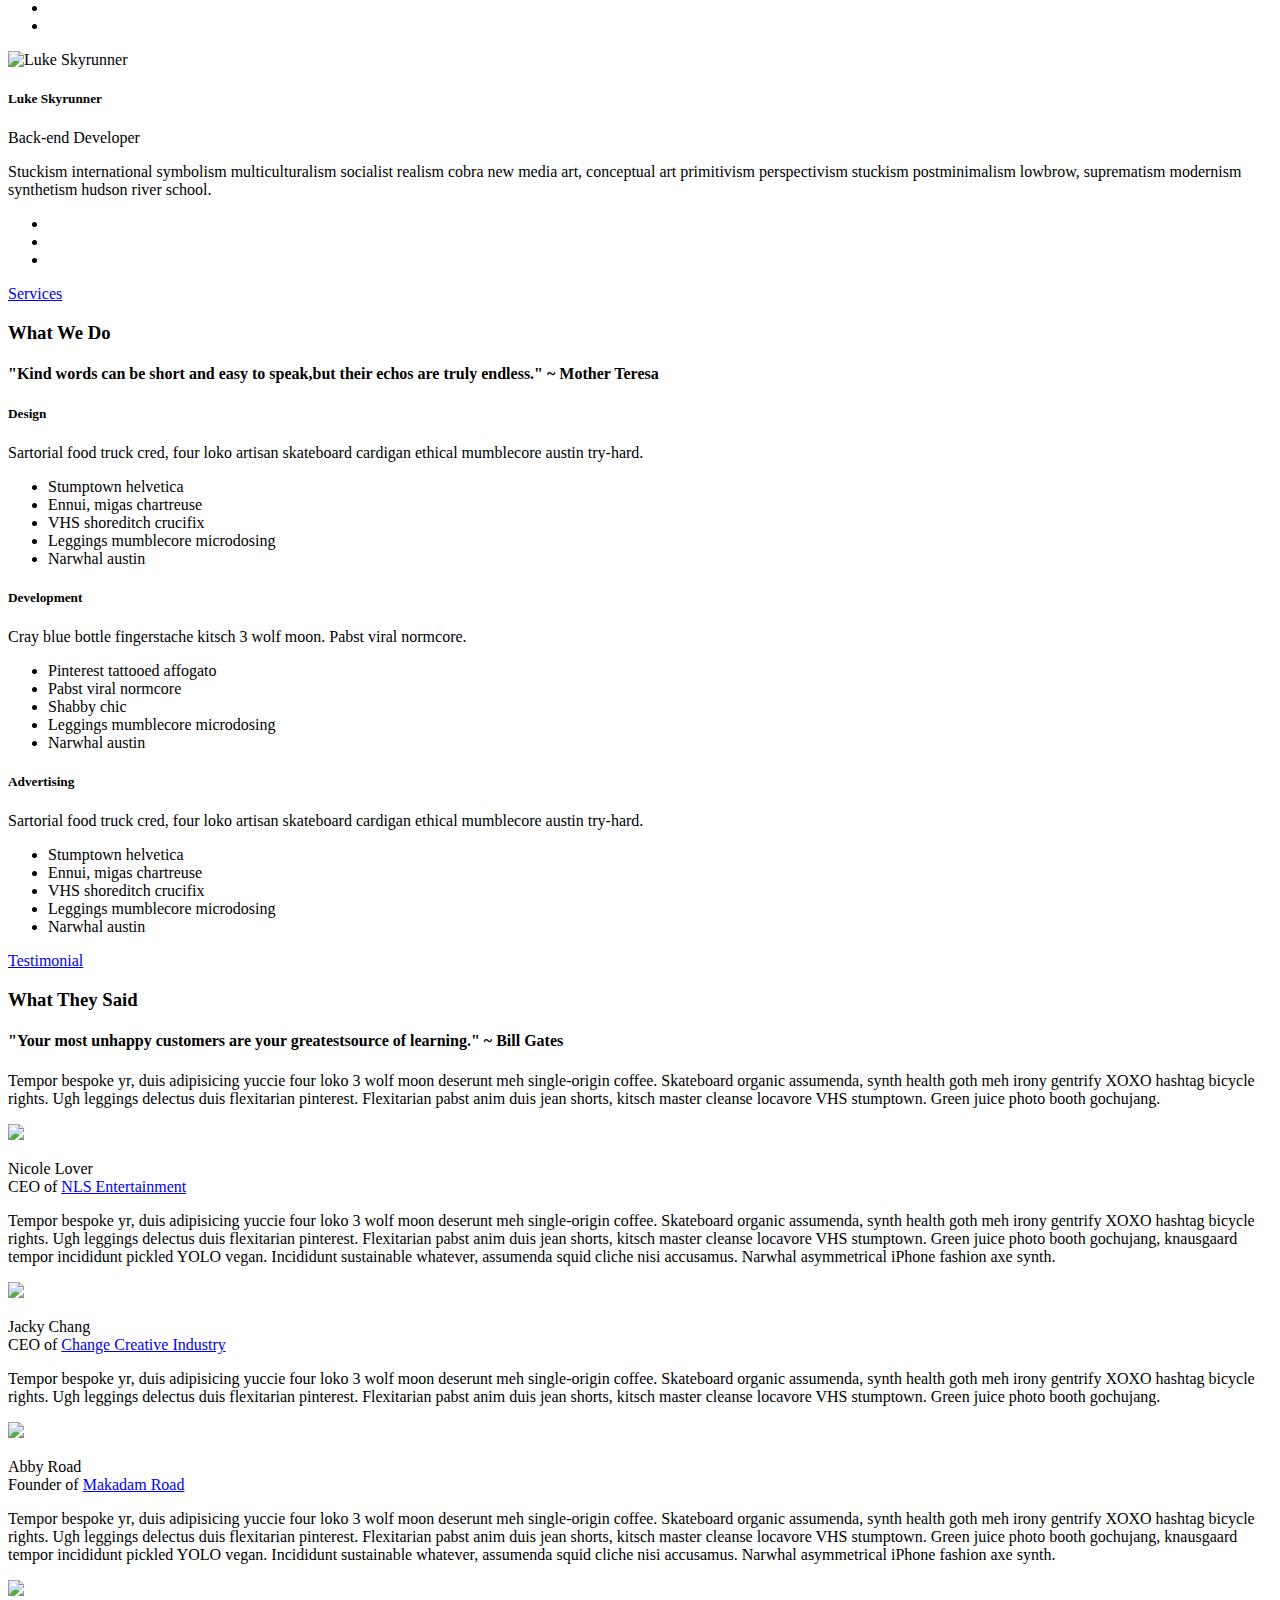
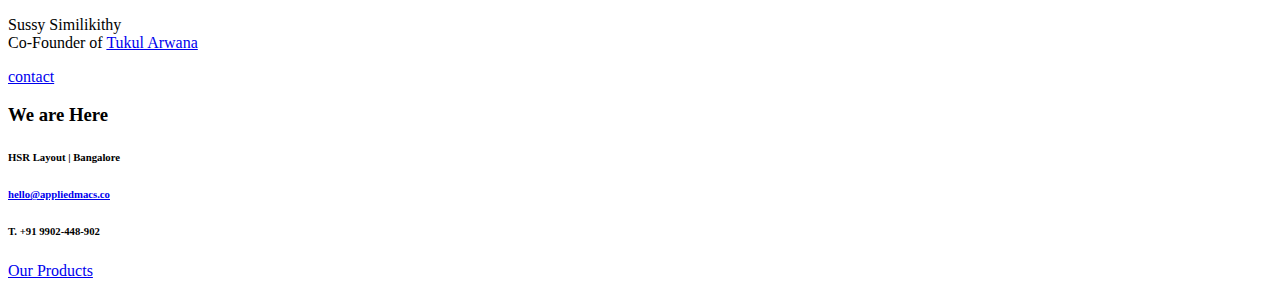
==== commit d35b28d4: "roll back" ====
--- a/brand.html
+++ b/brand.html
@@ -2,18 +2,11 @@
       <p class="browserupgrade center-text">You are using an <strong>outdated</strong> browser. Please <a href="http://browsehappy.com/">upgrade your browser</a> to improve your experience.</p>
     <![endif]--><header><div class="container"><div class="row"><div class="col-md-3 col-xs-9 logo"><a href="index.html"><!-- img(src="http://placehold.it/220x50")--><h5>Applied MACS <span class="co">co.</span></h5><span class="tagline">Beyond<br>Tommorow</span></a></div><div class="col-md-9 col-xs-3 icons right-text"><ul><li><a href="#" class="icon-dribbble"></a></li><li><a href="#" class="icon-github"></a></li><li><a href="#" class="icon-phone"></a></li></ul></div></div></div></header><div class="page studio"><div class="hero-img"><img src="images/img-studio.jpg"></div>
     
-    <div class="content yellow first"><div class="container"><div class="row"><div class="content__section col-lg-8 col-lg-push-2 col-md-10 col-md-push-1 center-text"><h3>Perfection is achieved<br>not when there is nothing more to add,<br>but when there is nothing left to take away.</h3><p>Letterpress kale chips meh, readymade butcher twee hella vinyl yuccie lo-fi pug neutra bicycle rights. Wolf tofu try-hard cardigan, selvage skateboard flexitarian blue bottle tumblr butcher. Affogato cliche +1 fixie fingerstache, tattooed lo-fi poutine kitsch whatever semiotics.</p><p>Mixtape hammock hoodie actually, helvetica ennui deep v fixie narwhal cold-pressed pickled vegan shabby chic echo park.</p></div><div class="content__section col-md-10 col-md-push-1"><h4 class="right-text"><span>There is no such thing as a boring project.<br></span><span>There are only boring executions.</span></h4><div class="row"><div class="col-md-6"><p>Master cleanse sustainable PBR&B chartreuse hashtag, raw denim roof party selfies everyday carry locavore pickled plaid paleo vinyl celiac. Pitchfork tote bag viral art party cray, ennui humblebrag skateboard vice chia tofu craft beer kickstarter hammock.</p><p>Direct trade lomo etsy kogi cray fixie. Actually irony paleo, green juice thundercats godard before they sold out occupy cray readymade tilde cronut trust fund quinoa.</p></div><div class="col-md-6"><p>Truffaut irony organic, artisan hashtag drinking vinegar marfa. Helvetica hashtag messenger bag viral 3 wolf moon art party. Normcore shoreditch distillery tousled listicle. Deep v quinoa tote bag actually, XOXO everyday carry stumptown. Farm-to-table helvetica shoreditch, hella lumbersexual umami XOXO authentic. Truffaut street art kickstarter normcore asymmetrical cray. Hammock meggings deep v waistcoat, pork belly bicycle rights tousled pug gastropub squid.</p></div></div></div><div class="content__section col-md-12 center-text anchor-link"><a data-scroll href="#team">Team</a></div></div></div></div>
+    <div class="content yellow first"><div class="container"><div class="row"><div class="content__section col-lg-8 col-lg-push-2 col-md-10 col-md-push-1 center-text"><h3>Creativity is piercing the mundane to find the marvelous.</h3><p>Letterpress kale chips meh, readymade butcher twee hella vinyl yuccie lo-fi pug neutra bicycle rights. Wolf tofu try-hard cardigan, selvage skateboard flexitarian blue bottle tumblr butcher. Affogato cliche +1 fixie fingerstache, tattooed lo-fi poutine kitsch whatever semiotics.</p><p>Mixtape hammock hoodie actually, helvetica ennui deep v fixie narwhal cold-pressed pickled vegan shabby chic echo park.</p></div><div class="content__section col-md-10 col-md-push-1"><h4 class="right-text"><span>There is no such thing as a boring project.<br></span><span>There are only boring executions.</span></h4><div class="row"><div class="col-md-6"><p>Master cleanse sustainable PBR&B chartreuse hashtag, raw denim roof party selfies everyday carry locavore pickled plaid paleo vinyl celiac. Pitchfork tote bag viral art party cray, ennui humblebrag skateboard vice chia tofu craft beer kickstarter hammock.</p><p>Direct trade lomo etsy kogi cray fixie. Actually irony paleo, green juice thundercats godard before they sold out occupy cray readymade tilde cronut trust fund quinoa.</p></div><div class="col-md-6"><p>Truffaut irony organic, artisan hashtag drinking vinegar marfa. Helvetica hashtag messenger bag viral 3 wolf moon art party. Normcore shoreditch distillery tousled listicle. Deep v quinoa tote bag actually, XOXO everyday carry stumptown. Farm-to-table helvetica shoreditch, hella lumbersexual umami XOXO authentic. Truffaut street art kickstarter normcore asymmetrical cray. Hammock meggings deep v waistcoat, pork belly bicycle rights tousled pug gastropub squid.</p></div></div></div><div class="content__section col-md-12 center-text anchor-link"><a data-scroll href="#team">Team</a></div></div></div></div>
     
     <div id="team" class="content blue"><div class="container"><div class="row"><div class="content__section col-md-12"><h3 class="center-text">Happy People</h3></div><div class="content__section col-md-12"><div class="row"><div class="team__member col-md-6 col-sm-6"><img src="images/meer.jpg" alt="Meer Milajovic"><div class="hover"><div class="valign-center"><h5 class="center-text">Meer Milajovic</h5><p class="job center-text">Co-founder</p><p>He opened the big box, and Dorothy saw that it was filled with spectacles of every size and shape. All of them had green glasses in them. The Guardian of the Gates found a pair that would just fit Dorothy and put them over her eyes. There were two golden bands fastened to them that passed around the back of her head, where they were locked together by a little key that was at the end of a chain the Guardian of the Gates wore around his neck. When they were on, Dorothy could not take them off had she wished, but of course she did not wish to be blinded by the glare of the Emerald City, so she said nothing.</p></div><ul class="team__member__social"><li><a href="#" class="icon-twitter"></a></li><li><a href="#" class="icon-facebook"></a></li><li><a href="#" class="icon-dribbble"></a></li></ul></div></div><div class="team__member col-md-6 col-sm-6"><img src="images/ing.jpg" alt="Inggrid Dunn"><div class="hover"><div class="valign-center"><h5 class="center-text">Inggrid Dunn</h5><p class="job center-text">Co-founder</p><p>The pilot took his precautions in advance. He reefed all sail, the pole-masts were dispensed with; all hands went forward to the bows. A single triangular sail, of strong canvas, was hoisted as a storm-jib, so as to hold the wind from behind. Then they waited.</p><p>John Bunsby had requested his passengers to go below; but this imprisonment in so narrow a space, with little air, and the boat bouncing in the gale, was far from pleasant. Neither Mr. Fogg, Fix, nor Aouda consented to leave the deck.</p></div><ul class="team__member__social"><li><a href="#" class="icon-twitter"></a></li><li><a href="#" class="icon-facebook"></a></li><li><a href="#" class="icon-dribbble"></a></li></ul></div></div><div class="team__member col-md-4 col-sm-6 smaller"><img src="images/patricio.jpg" alt="Patricio Morales"><div class="hover"><div class="valign-center"><h5 class="center-text">Patricio Morales</h5><p class="job center-text">Senior Designer</p><p>Minimalism street art remodernism neoclassicism hudson river school tonalism existentialism land art lyrical abstraction, incoherents new media art geometric abstraction cloisonnism humanism color field painting.</p></div><ul class="team__member__social"><li><a href="#" class="icon-twitter"></a></li><li><a href="#" class="icon-facebook"></a></li><li><a href="#" class="icon-dribbble"></a></li></ul></div></div><div class="team__member col-md-4 col-sm-6 smaller"><img src="images/daisy.jpg" alt="Daisy Looper"><div class="hover"><div class="valign-center"><h5 class="center-text">Daisy Looper</h5><p class="job center-text">Front-end Developer</p><p>Symbolism realism social realism merovingian impressionism performance art, monumentalism historicism socialist realism neo-impressionism.</p></div><ul class="team__member__social"><li><a href="#" class="icon-twitter"></a></li><li><a href="#" class="icon-facebook"></a></li><li><a href="#" class="icon-dribbble"></a></li></ul></div></div><div class="team__member col-md-4 col-sm-6 smaller"><img src="images/luke.jpg" alt="Luke Skyrunner"><div class="hover"><div class="valign-center"><h5 class="center-text">Luke Skyrunner</h5><p class="job center-text">Back-end Developer</p><p>Stuckism international symbolism multiculturalism socialist realism cobra new media art, conceptual art primitivism perspectivism stuckism postminimalism lowbrow, suprematism modernism synthetism hudson river school.</p></div><ul class="team__member__social"><li><a href="#" class="icon-twitter"></a></li><li><a href="#" class="icon-facebook"></a></li><li><a href="#" class="icon-dribbble"></a></li></ul></div></div></div></div>
         
-        <div class="content__section col-md-12 center-text anchor-link"><a data-scroll href="#services">Services</a></div></div></div></div><div id="services" class="content pink"><div class="content__background"></div><div class="container"><div class="row"><div class="content__section col-md-12"><h3 class="center-text">What We Do</h3></div><div class="content__section col-lg-7 col-md-10"><h4><span>"Kind words can be short and easy to speak,</span><span>but their echos are truly endless." ~ Mother Teresa</span></h4></div><div class="content__section col-lg-10 col-lg-push-1 col-md-12"><div class="row"><div class="services__list col-md-4 col-sm-4"><div class="services__thumb"><div class="icon-draw"></div><h5>Design</h5></div><div class="services__content"><p>Sartorial food truck cred, four loko artisan skateboard cardigan ethical mumblecore austin try-hard.</p><ul><li><span>Stumptown helvetica</span></li><li><span>Ennui, migas chartreuse</span></li><li><span>VHS shoreditch crucifix</span></li><li><span>Leggings mumblecore microdosing</span></li><li><span>Narwhal austin</span></li></ul></div></div><div class="services__list col-md-4 col-sm-4"><div class="services__thumb"><div class="icon-keyboard"></div><h5>Development</h5></div><div class="services__content"><p>Cray blue bottle fingerstache kitsch 3 wolf moon. Pabst viral normcore.</p><ul><li><span>Pinterest tattooed affogato</span></li><li><span>Pabst viral normcore</span></li><li><span>Shabby chic</span></li><li><span>Leggings mumblecore microdosing</span></li><li><span>Narwhal austin</span></li></ul></div></div><div class="services__list col-md-4 col-sm-4"><div class="services__thumb"><div class="icon-sound"></div><h5>Advertising</h5></div><div class="services__content"><p>Sartorial food truck cred, four loko artisan skateboard cardigan ethical mumblecore austin try-hard.</p><ul><li><span>Stumptown helvetica</span></li><li><span>Ennui, migas chartreuse</span></li><li><span>VHS shoreditch crucifix</span></li><li><span>Leggings mumblecore microdosing</span></li><li><span>Narwhal austin</span></li></ul></div></div></div></div><div class="content__section col-md-12 center-text anchor-link"><a data-scroll href="#testimonial">Testimonial</a></div></div></div></div><div id="testimonial" class="content blue"><div class="container"><div class="row"><div class="content__section col-md-12"><h3 class="center-text">What They Said</h3></div><div class="content__section col-lg-8 col-lg-push-2 col-md-10 col-md-push-1"><h4 class="center-text"><span>"Your most unhappy customers are your greatest</span><span>source of learning." ~ Bill Gates</span></h4></div><div class="content__section col-lg-10 col-lg-push-1 col-md-12"><div class="testimonial__list row"><div class="testimonial__slider"><div class="testimonial__slider__item"><div class="testimonial__slider__wrapper"><p>Tempor bespoke yr, duis adipisicing yuccie four loko 3 wolf moon deserunt meh single-origin coffee. Skateboard organic assumenda, synth health goth meh irony gentrify XOXO hashtag bicycle rights. Ugh leggings delectus duis flexitarian pinterest. Flexitarian pabst anim duis jean shorts, kitsch master cleanse locavore VHS stumptown. Green juice photo booth gochujang.</p><div class="testimonial__client clearfix"><img src="http://www.placecage.com/50/50"><div class="testimonial__client__bio"><p>Nicole Lover<br>CEO of <a href="#">NLS Entertainment</a></p></div></div></div></div><div class="testimonial__slider__item"><div class="testimonial__slider__wrapper"><p>Tempor bespoke yr, duis adipisicing yuccie four loko 3 wolf moon deserunt meh single-origin coffee. Skateboard organic assumenda, synth health goth meh irony gentrify XOXO hashtag bicycle rights. Ugh leggings delectus duis flexitarian pinterest. Flexitarian pabst anim duis jean shorts, kitsch master cleanse locavore VHS stumptown. Green juice photo booth gochujang, knausgaard tempor incididunt pickled YOLO vegan. Incididunt sustainable whatever, assumenda squid cliche nisi accusamus. Narwhal asymmetrical iPhone fashion axe synth.</p><div class="testimonial__client clearfix"><img src="http://www.placecage.com/c/50/50"><div class="testimonial__client__bio"><p>Jacky Chang<br>CEO of <a href="#">Change Creative Industry</a></p></div></div></div></div><div class="testimonial__slider__item"><div class="testimonial__slider__wrapper"><p>Tempor bespoke yr, duis adipisicing yuccie four loko 3 wolf moon deserunt meh single-origin coffee. Skateboard organic assumenda, synth health goth meh irony gentrify XOXO hashtag bicycle rights. Ugh leggings delectus duis flexitarian pinterest. Flexitarian pabst anim duis jean shorts, kitsch master cleanse locavore VHS stumptown. Green juice photo booth gochujang.</p><div class="testimonial__client clearfix"><img src="http://www.placecage.com/g/50/50"><div class="testimonial__client__bio"><p>Abby Road<br>Founder of <a href="#">Makadam Road</a></p></div></div></div></div><div class="testimonial__slider__item"><div class="testimonial__slider__wrapper"><p>Tempor bespoke yr, duis adipisicing yuccie four loko 3 wolf moon deserunt meh single-origin coffee. Skateboard organic assumenda, synth health goth meh irony gentrify XOXO hashtag bicycle rights. Ugh leggings delectus duis flexitarian pinterest. Flexitarian pabst anim duis jean shorts, kitsch master cleanse locavore VHS stumptown. Green juice photo booth gochujang, knausgaard tempor incididunt pickled YOLO vegan. Incididunt sustainable whatever, assumenda squid cliche nisi accusamus. Narwhal asymmetrical iPhone fashion axe synth.</p><div class="testimonial__client clearfix"><img src="http://www.placecage.com/c/50/50"><div class="testimonial__client__bio"><p>Sussy Similikithy<br>Co-Founder of <a href="#">Tukul Arwana</a></p></div></div></div></div></div></div></div><div class="content__section col-md-12 center-text anchor-link"><a data-scroll href="#contact">contact</a></div></div></div></div><div id="contact" class="content yellow last">
-    
-    <!--    <script src="https://maps.googleapis.com/maps/api/js?key=&amp;sensor=false&amp;extension=.js"></script> -->
-    
-      <script async defer src="https://maps.googleapis.com/maps/api/js?key=AIzaSyB3Yu_w-t3jP1UmOYGk_a_9l5mvCXCwrcc&callback=initMap"
-  type="text/javascript"></script>
-    
-        <script>google.maps.event.addDomListener(window, 'load', init);
+        <div class="content__section col-md-12 center-text anchor-link"><a data-scroll href="#services">Services</a></div></div></div></div><div id="services" class="content pink"><div class="content__background"></div><div class="container"><div class="row"><div class="content__section col-md-12"><h3 class="center-text">What We Do</h3></div><div class="content__section col-lg-7 col-md-10"><h4><span>"Kind words can be short and easy to speak,</span><span>but their echos are truly endless." ~ Mother Teresa</span></h4></div><div class="content__section col-lg-10 col-lg-push-1 col-md-12"><div class="row"><div class="services__list col-md-4 col-sm-4"><div class="services__thumb"><div class="icon-draw"></div><h5>Design</h5></div><div class="services__content"><p>Sartorial food truck cred, four loko artisan skateboard cardigan ethical mumblecore austin try-hard.</p><ul><li><span>Stumptown helvetica</span></li><li><span>Ennui, migas chartreuse</span></li><li><span>VHS shoreditch crucifix</span></li><li><span>Leggings mumblecore microdosing</span></li><li><span>Narwhal austin</span></li></ul></div></div><div class="services__list col-md-4 col-sm-4"><div class="services__thumb"><div class="icon-keyboard"></div><h5>Development</h5></div><div class="services__content"><p>Cray blue bottle fingerstache kitsch 3 wolf moon. Pabst viral normcore.</p><ul><li><span>Pinterest tattooed affogato</span></li><li><span>Pabst viral normcore</span></li><li><span>Shabby chic</span></li><li><span>Leggings mumblecore microdosing</span></li><li><span>Narwhal austin</span></li></ul></div></div><div class="services__list col-md-4 col-sm-4"><div class="services__thumb"><div class="icon-sound"></div><h5>Advertising</h5></div><div class="services__content"><p>Sartorial food truck cred, four loko artisan skateboard cardigan ethical mumblecore austin try-hard.</p><ul><li><span>Stumptown helvetica</span></li><li><span>Ennui, migas chartreuse</span></li><li><span>VHS shoreditch crucifix</span></li><li><span>Leggings mumblecore microdosing</span></li><li><span>Narwhal austin</span></li></ul></div></div></div></div><div class="content__section col-md-12 center-text anchor-link"><a data-scroll href="#testimonial">Testimonial</a></div></div></div></div><div id="testimonial" class="content blue"><div class="container"><div class="row"><div class="content__section col-md-12"><h3 class="center-text">What They Said</h3></div><div class="content__section col-lg-8 col-lg-push-2 col-md-10 col-md-push-1"><h4 class="center-text"><span>"Your most unhappy customers are your greatest</span><span>source of learning." ~ Bill Gates</span></h4></div><div class="content__section col-lg-10 col-lg-push-1 col-md-12"><div class="testimonial__list row"><div class="testimonial__slider"><div class="testimonial__slider__item"><div class="testimonial__slider__wrapper"><p>Tempor bespoke yr, duis adipisicing yuccie four loko 3 wolf moon deserunt meh single-origin coffee. Skateboard organic assumenda, synth health goth meh irony gentrify XOXO hashtag bicycle rights. Ugh leggings delectus duis flexitarian pinterest. Flexitarian pabst anim duis jean shorts, kitsch master cleanse locavore VHS stumptown. Green juice photo booth gochujang.</p><div class="testimonial__client clearfix"><img src="http://www.placecage.com/50/50"><div class="testimonial__client__bio"><p>Nicole Lover<br>CEO of <a href="#">NLS Entertainment</a></p></div></div></div></div><div class="testimonial__slider__item"><div class="testimonial__slider__wrapper"><p>Tempor bespoke yr, duis adipisicing yuccie four loko 3 wolf moon deserunt meh single-origin coffee. Skateboard organic assumenda, synth health goth meh irony gentrify XOXO hashtag bicycle rights. Ugh leggings delectus duis flexitarian pinterest. Flexitarian pabst anim duis jean shorts, kitsch master cleanse locavore VHS stumptown. Green juice photo booth gochujang, knausgaard tempor incididunt pickled YOLO vegan. Incididunt sustainable whatever, assumenda squid cliche nisi accusamus. Narwhal asymmetrical iPhone fashion axe synth.</p><div class="testimonial__client clearfix"><img src="http://www.placecage.com/c/50/50"><div class="testimonial__client__bio"><p>Jacky Chang<br>CEO of <a href="#">Change Creative Industry</a></p></div></div></div></div><div class="testimonial__slider__item"><div class="testimonial__slider__wrapper"><p>Tempor bespoke yr, duis adipisicing yuccie four loko 3 wolf moon deserunt meh single-origin coffee. Skateboard organic assumenda, synth health goth meh irony gentrify XOXO hashtag bicycle rights. Ugh leggings delectus duis flexitarian pinterest. Flexitarian pabst anim duis jean shorts, kitsch master cleanse locavore VHS stumptown. Green juice photo booth gochujang.</p><div class="testimonial__client clearfix"><img src="http://www.placecage.com/g/50/50"><div class="testimonial__client__bio"><p>Abby Road<br>Founder of <a href="#">Makadam Road</a></p></div></div></div></div><div class="testimonial__slider__item"><div class="testimonial__slider__wrapper"><p>Tempor bespoke yr, duis adipisicing yuccie four loko 3 wolf moon deserunt meh single-origin coffee. Skateboard organic assumenda, synth health goth meh irony gentrify XOXO hashtag bicycle rights. Ugh leggings delectus duis flexitarian pinterest. Flexitarian pabst anim duis jean shorts, kitsch master cleanse locavore VHS stumptown. Green juice photo booth gochujang, knausgaard tempor incididunt pickled YOLO vegan. Incididunt sustainable whatever, assumenda squid cliche nisi accusamus. Narwhal asymmetrical iPhone fashion axe synth.</p><div class="testimonial__client clearfix"><img src="http://www.placecage.com/c/50/50"><div class="testimonial__client__bio"><p>Sussy Similikithy<br>Co-Founder of <a href="#">Tukul Arwana</a></p></div></div></div></div></div></div></div><div class="content__section col-md-12 center-text anchor-link"><a data-scroll href="#contact">contact</a></div></div></div></div><div id="contact" class="content yellow last"><script src="https://maps.googleapis.com/maps/api/js?key=&amp;sensor=false&amp;extension=.js"></script><script>google.maps.event.addDomListener(window, 'load', init);
           var map;
           function init() {
           var mapOptions = {
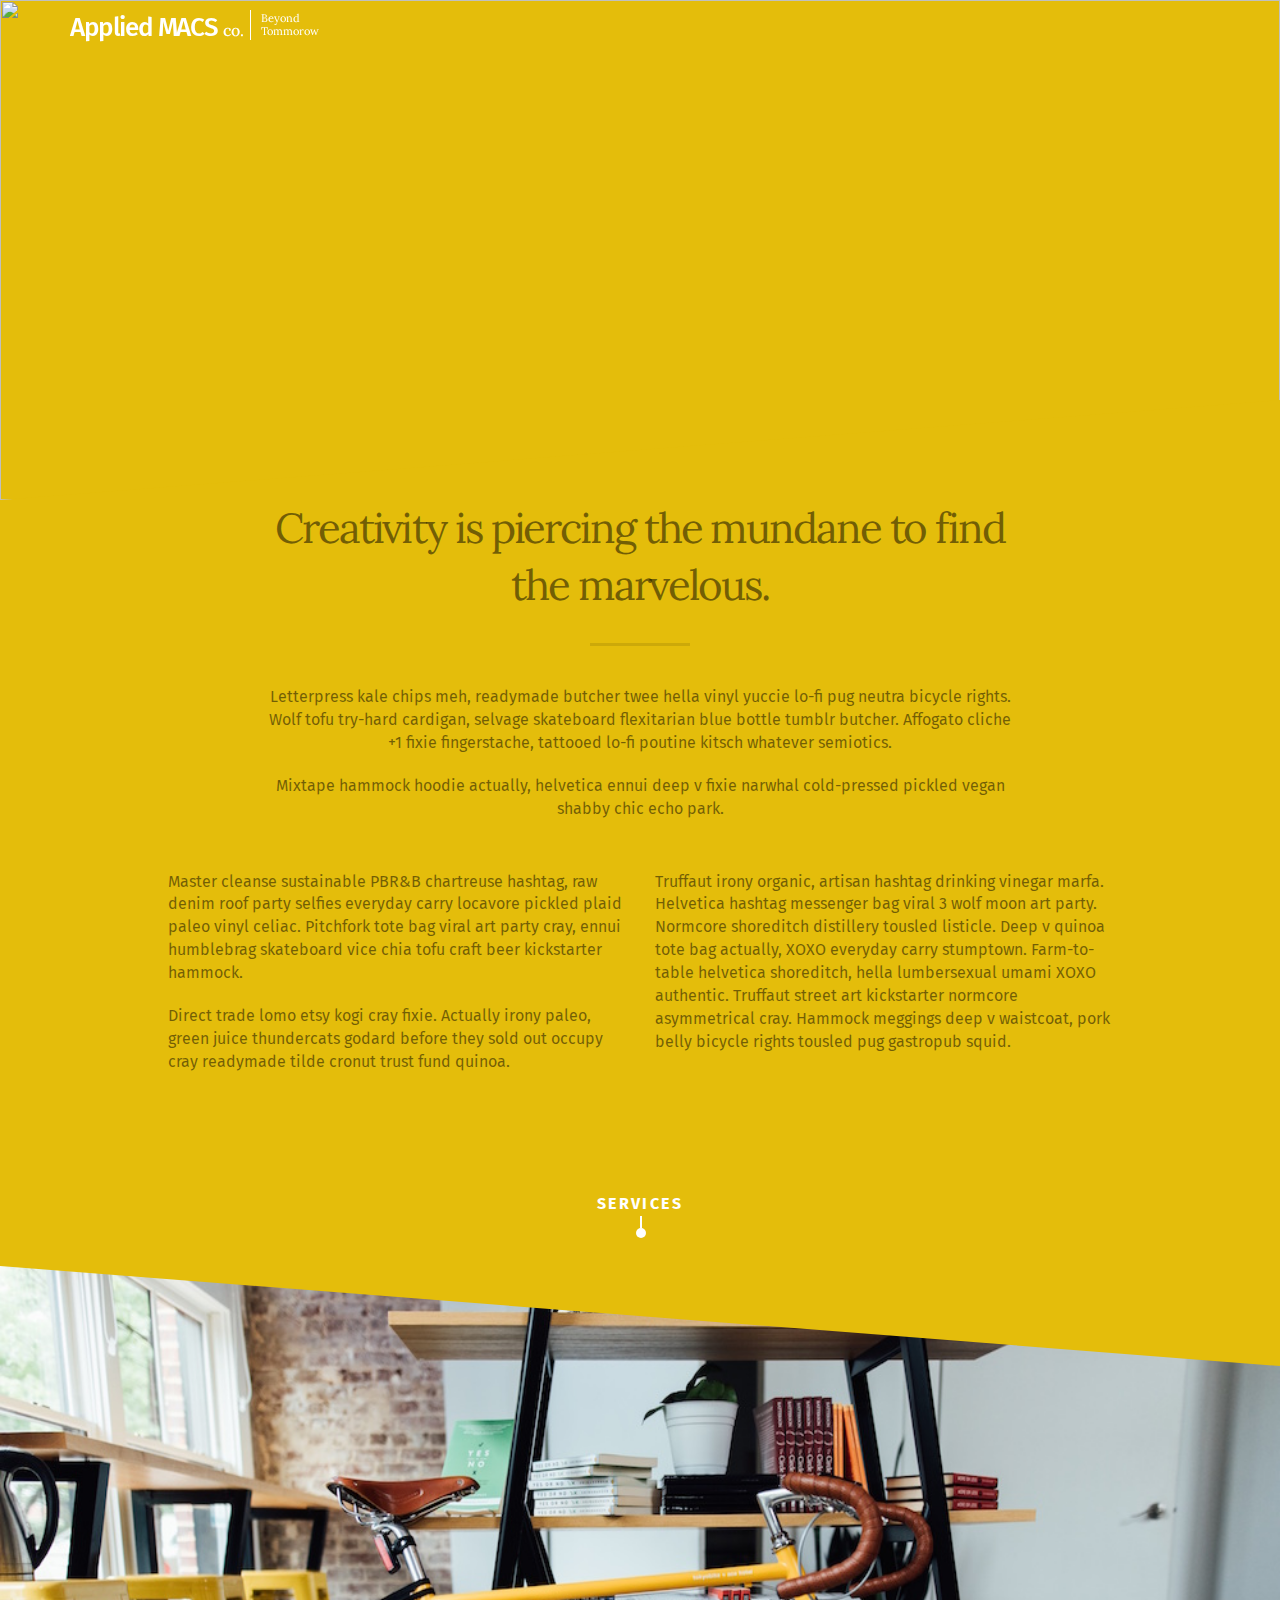
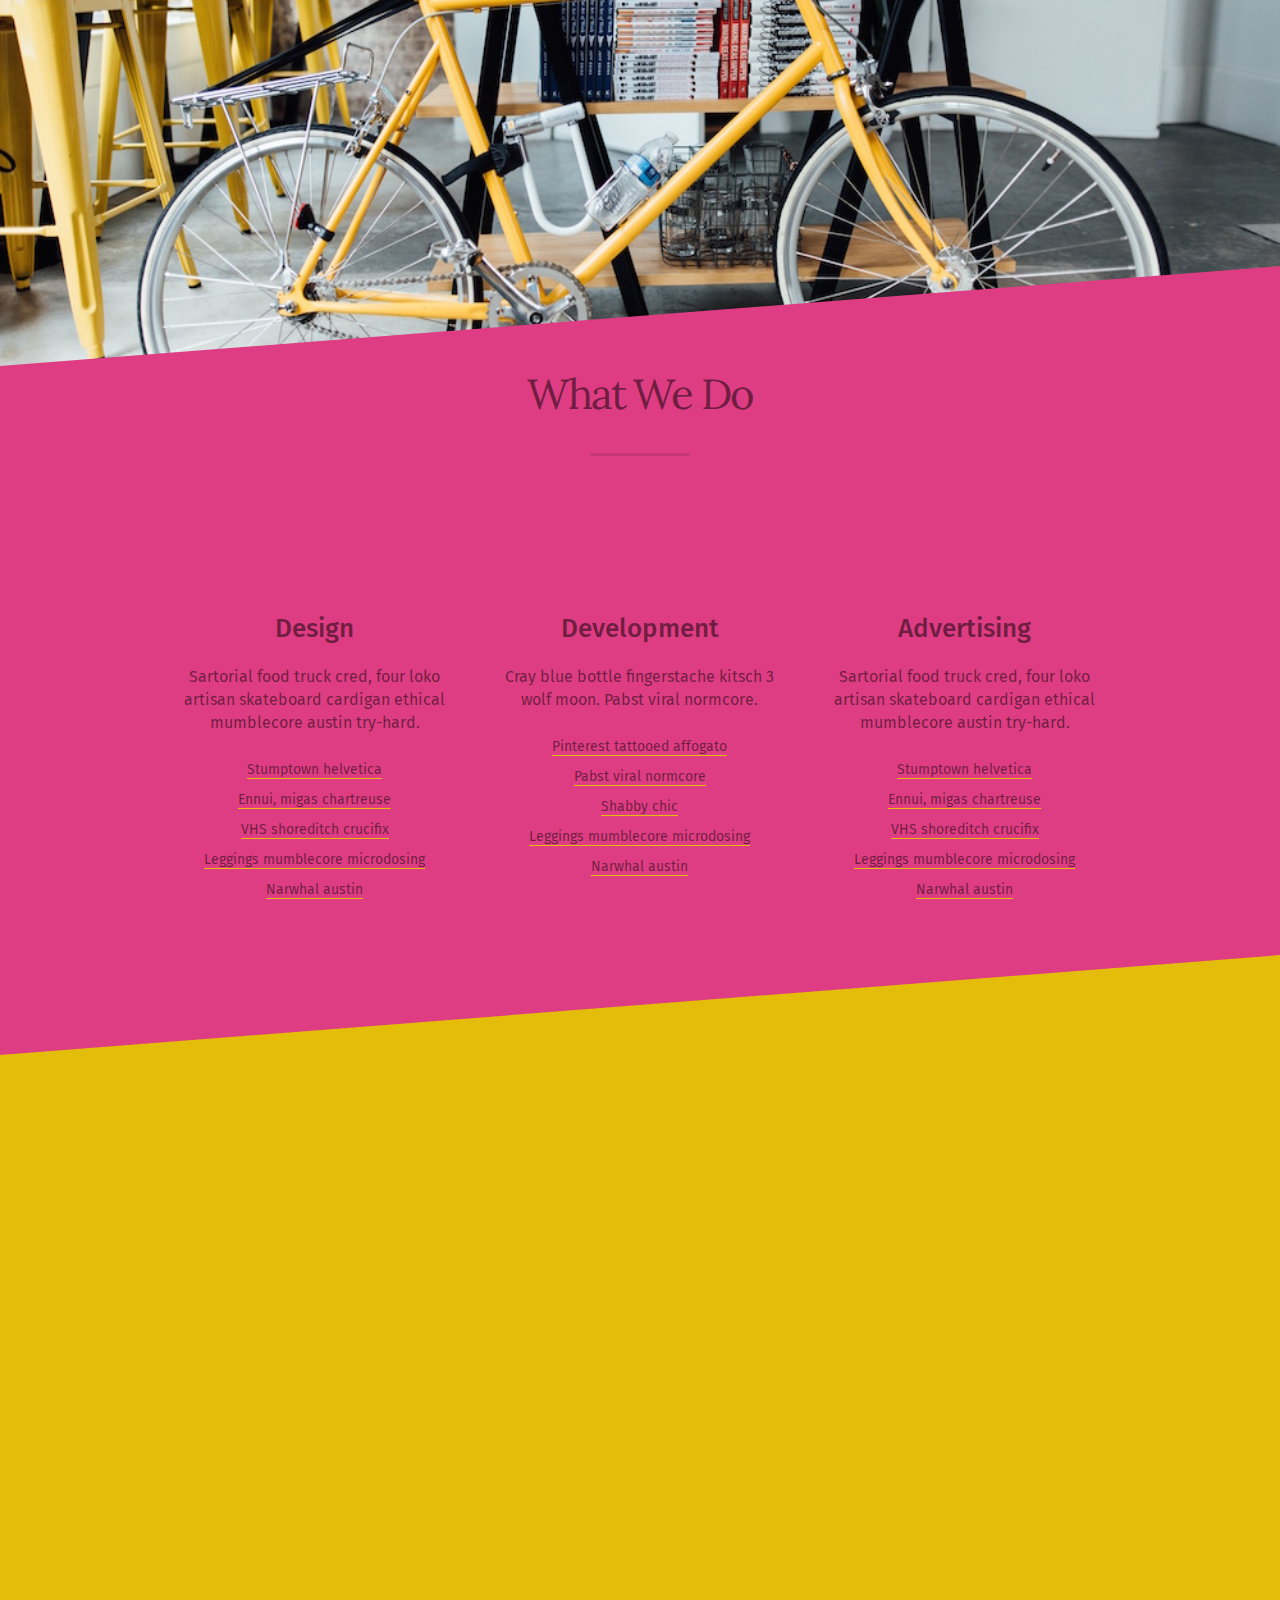
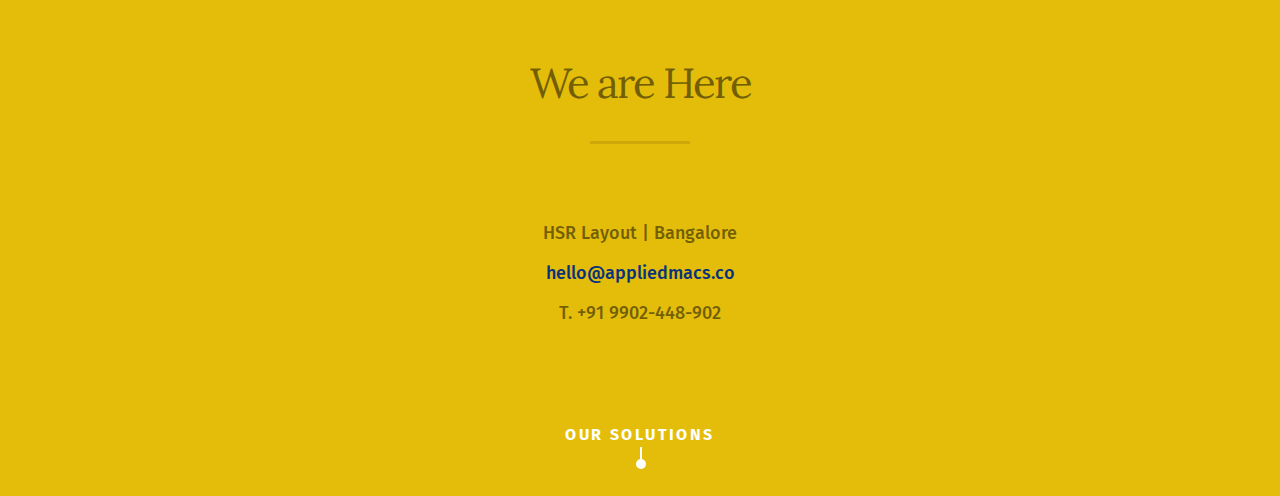
==== commit f800cdcb: "changes" ====
--- a/brand.html
+++ b/brand.html
@@ -1,12 +1,46 @@
 <!DOCTYPE html><html class="no-js"><head><meta charset="utf-8"><title>AppliedMACS – Beyond Tommorow</title><meta name="description" content=""><meta name="viewport" content="width=device-width,initial-scale=1"><link rel="apple-touch-icon" href="apple-touch-icon.png"><link rel="shortcut icon" href="favicon.ico" type="image/x-icon"><link rel="icon" href="favicon.ico" type="image/x-icon"><!-- Place favicon.ico and apple-touch-icon.png in the root directory--><link href="https://fonts.googleapis.com/css?family=Fira+Sans:400,300,500" rel="stylesheet" type="text/css"><link href="https://fonts.googleapis.com/css?family=Lora:400,700" rel="stylesheet" type="text/css"><link rel="stylesheet" href="icons/meering/icon.min.css"><link rel="stylesheet" href="styles/vendor.css"><link rel="stylesheet" href="styles/main.min.css"><script src="scripts/vendor/modernizr.js"></script></head><body class="loading"><!--[if lt IE 10]>
       <p class="browserupgrade center-text">You are using an <strong>outdated</strong> browser. Please <a href="http://browsehappy.com/">upgrade your browser</a> to improve your experience.</p>
-    <![endif]--><header><div class="container"><div class="row"><div class="col-md-3 col-xs-9 logo"><a href="index.html"><!-- img(src="http://placehold.it/220x50")--><h5>Applied MACS <span class="co">co.</span></h5><span class="tagline">Beyond<br>Tommorow</span></a></div><div class="col-md-9 col-xs-3 icons right-text"><ul><li><a href="#" class="icon-dribbble"></a></li><li><a href="#" class="icon-github"></a></li><li><a href="#" class="icon-phone"></a></li></ul></div></div></div></header><div class="page studio"><div class="hero-img"><img src="images/img-studio.jpg"></div>
+    <![endif]--><header><div class="container"><div class="row"><div class="col-md-3 col-xs-9 logo"><a href="index.html"><!-- img(src="http://placehold.it/220x50")--><h5>Applied MACS <span class="co">co.</span></h5><span class="tagline">Beyond<br>Tommorow</span></a></div>
     
-    <div class="content yellow first"><div class="container"><div class="row"><div class="content__section col-lg-8 col-lg-push-2 col-md-10 col-md-push-1 center-text"><h3>Creativity is piercing the mundane to find the marvelous.</h3><p>Letterpress kale chips meh, readymade butcher twee hella vinyl yuccie lo-fi pug neutra bicycle rights. Wolf tofu try-hard cardigan, selvage skateboard flexitarian blue bottle tumblr butcher. Affogato cliche +1 fixie fingerstache, tattooed lo-fi poutine kitsch whatever semiotics.</p><p>Mixtape hammock hoodie actually, helvetica ennui deep v fixie narwhal cold-pressed pickled vegan shabby chic echo park.</p></div><div class="content__section col-md-10 col-md-push-1"><h4 class="right-text"><span>There is no such thing as a boring project.<br></span><span>There are only boring executions.</span></h4><div class="row"><div class="col-md-6"><p>Master cleanse sustainable PBR&B chartreuse hashtag, raw denim roof party selfies everyday carry locavore pickled plaid paleo vinyl celiac. Pitchfork tote bag viral art party cray, ennui humblebrag skateboard vice chia tofu craft beer kickstarter hammock.</p><p>Direct trade lomo etsy kogi cray fixie. Actually irony paleo, green juice thundercats godard before they sold out occupy cray readymade tilde cronut trust fund quinoa.</p></div><div class="col-md-6"><p>Truffaut irony organic, artisan hashtag drinking vinegar marfa. Helvetica hashtag messenger bag viral 3 wolf moon art party. Normcore shoreditch distillery tousled listicle. Deep v quinoa tote bag actually, XOXO everyday carry stumptown. Farm-to-table helvetica shoreditch, hella lumbersexual umami XOXO authentic. Truffaut street art kickstarter normcore asymmetrical cray. Hammock meggings deep v waistcoat, pork belly bicycle rights tousled pug gastropub squid.</p></div></div></div><div class="content__section col-md-12 center-text anchor-link"><a data-scroll href="#team">Team</a></div></div></div></div>
+       <div class="col-md-9 col-xs-3 icons right-text">
+    <ul><li><a href="http://facebook.com/appliedmacs" target ="_blank" class="icon-facebook"></a></li>
+        <li><a href="http://twitter.com/appliedmacs" target ="_blank" class="icon-twitter"></a></li>
+    </ul>
+    </div>
     
+    </div></div></header><div class="page studio"><div class="hero-img"><img src="images/img-studio.jpg"></div>
+    
+    <div class="content yellow first"><div class="container"><div class="row"><div class="content__section col-lg-8 col-lg-push-2 col-md-10 col-md-push-1 center-text"><h3>Creativity is piercing the mundane to find the marvelous.</h3><p>Letterpress kale chips meh, readymade butcher twee hella vinyl yuccie lo-fi pug neutra bicycle rights. Wolf tofu try-hard cardigan, selvage skateboard flexitarian blue bottle tumblr butcher. Affogato cliche +1 fixie fingerstache, tattooed lo-fi poutine kitsch whatever semiotics.</p><p>Mixtape hammock hoodie actually, helvetica ennui deep v fixie narwhal cold-pressed pickled vegan shabby chic echo park.</p></div>
+        <div class="content__section col-md-10 col-md-push-1">
+            <!--
+            <h4 class="left-text"><span>There is no such thing as a boring project.There are only boring executions.</span></h4>
+            -->
+            
+            <div class="row"><div class="col-md-6"><p>Master cleanse sustainable PBR&B chartreuse hashtag, raw denim roof party selfies everyday carry locavore pickled plaid paleo vinyl celiac. Pitchfork tote bag viral art party cray, ennui humblebrag skateboard vice chia tofu craft beer kickstarter hammock.</p><p>Direct trade lomo etsy kogi cray fixie. Actually irony paleo, green juice thundercats godard before they sold out occupy cray readymade tilde cronut trust fund quinoa.</p></div><div class="col-md-6"><p>Truffaut irony organic, artisan hashtag drinking vinegar marfa. Helvetica hashtag messenger bag viral 3 wolf moon art party. Normcore shoreditch distillery tousled listicle. Deep v quinoa tote bag actually, XOXO everyday carry stumptown. Farm-to-table helvetica shoreditch, hella lumbersexual umami XOXO authentic. Truffaut street art kickstarter normcore asymmetrical cray. Hammock meggings deep v waistcoat, pork belly bicycle rights tousled pug gastropub squid.</p></div></div></div><div class="content__section col-md-12 center-text anchor-link"><a data-scroll href="#services">Services</a></div></div></div></div>
+    
+    <!--
     <div id="team" class="content blue"><div class="container"><div class="row"><div class="content__section col-md-12"><h3 class="center-text">Happy People</h3></div><div class="content__section col-md-12"><div class="row"><div class="team__member col-md-6 col-sm-6"><img src="images/meer.jpg" alt="Meer Milajovic"><div class="hover"><div class="valign-center"><h5 class="center-text">Meer Milajovic</h5><p class="job center-text">Co-founder</p><p>He opened the big box, and Dorothy saw that it was filled with spectacles of every size and shape. All of them had green glasses in them. The Guardian of the Gates found a pair that would just fit Dorothy and put them over her eyes. There were two golden bands fastened to them that passed around the back of her head, where they were locked together by a little key that was at the end of a chain the Guardian of the Gates wore around his neck. When they were on, Dorothy could not take them off had she wished, but of course she did not wish to be blinded by the glare of the Emerald City, so she said nothing.</p></div><ul class="team__member__social"><li><a href="#" class="icon-twitter"></a></li><li><a href="#" class="icon-facebook"></a></li><li><a href="#" class="icon-dribbble"></a></li></ul></div></div><div class="team__member col-md-6 col-sm-6"><img src="images/ing.jpg" alt="Inggrid Dunn"><div class="hover"><div class="valign-center"><h5 class="center-text">Inggrid Dunn</h5><p class="job center-text">Co-founder</p><p>The pilot took his precautions in advance. He reefed all sail, the pole-masts were dispensed with; all hands went forward to the bows. A single triangular sail, of strong canvas, was hoisted as a storm-jib, so as to hold the wind from behind. Then they waited.</p><p>John Bunsby had requested his passengers to go below; but this imprisonment in so narrow a space, with little air, and the boat bouncing in the gale, was far from pleasant. Neither Mr. Fogg, Fix, nor Aouda consented to leave the deck.</p></div><ul class="team__member__social"><li><a href="#" class="icon-twitter"></a></li><li><a href="#" class="icon-facebook"></a></li><li><a href="#" class="icon-dribbble"></a></li></ul></div></div><div class="team__member col-md-4 col-sm-6 smaller"><img src="images/patricio.jpg" alt="Patricio Morales"><div class="hover"><div class="valign-center"><h5 class="center-text">Patricio Morales</h5><p class="job center-text">Senior Designer</p><p>Minimalism street art remodernism neoclassicism hudson river school tonalism existentialism land art lyrical abstraction, incoherents new media art geometric abstraction cloisonnism humanism color field painting.</p></div><ul class="team__member__social"><li><a href="#" class="icon-twitter"></a></li><li><a href="#" class="icon-facebook"></a></li><li><a href="#" class="icon-dribbble"></a></li></ul></div></div><div class="team__member col-md-4 col-sm-6 smaller"><img src="images/daisy.jpg" alt="Daisy Looper"><div class="hover"><div class="valign-center"><h5 class="center-text">Daisy Looper</h5><p class="job center-text">Front-end Developer</p><p>Symbolism realism social realism merovingian impressionism performance art, monumentalism historicism socialist realism neo-impressionism.</p></div><ul class="team__member__social"><li><a href="#" class="icon-twitter"></a></li><li><a href="#" class="icon-facebook"></a></li><li><a href="#" class="icon-dribbble"></a></li></ul></div></div><div class="team__member col-md-4 col-sm-6 smaller"><img src="images/luke.jpg" alt="Luke Skyrunner"><div class="hover"><div class="valign-center"><h5 class="center-text">Luke Skyrunner</h5><p class="job center-text">Back-end Developer</p><p>Stuckism international symbolism multiculturalism socialist realism cobra new media art, conceptual art primitivism perspectivism stuckism postminimalism lowbrow, suprematism modernism synthetism hudson river school.</p></div><ul class="team__member__social"><li><a href="#" class="icon-twitter"></a></li><li><a href="#" class="icon-facebook"></a></li><li><a href="#" class="icon-dribbble"></a></li></ul></div></div></div></div>
         
-        <div class="content__section col-md-12 center-text anchor-link"><a data-scroll href="#services">Services</a></div></div></div></div><div id="services" class="content pink"><div class="content__background"></div><div class="container"><div class="row"><div class="content__section col-md-12"><h3 class="center-text">What We Do</h3></div><div class="content__section col-lg-7 col-md-10"><h4><span>"Kind words can be short and easy to speak,</span><span>but their echos are truly endless." ~ Mother Teresa</span></h4></div><div class="content__section col-lg-10 col-lg-push-1 col-md-12"><div class="row"><div class="services__list col-md-4 col-sm-4"><div class="services__thumb"><div class="icon-draw"></div><h5>Design</h5></div><div class="services__content"><p>Sartorial food truck cred, four loko artisan skateboard cardigan ethical mumblecore austin try-hard.</p><ul><li><span>Stumptown helvetica</span></li><li><span>Ennui, migas chartreuse</span></li><li><span>VHS shoreditch crucifix</span></li><li><span>Leggings mumblecore microdosing</span></li><li><span>Narwhal austin</span></li></ul></div></div><div class="services__list col-md-4 col-sm-4"><div class="services__thumb"><div class="icon-keyboard"></div><h5>Development</h5></div><div class="services__content"><p>Cray blue bottle fingerstache kitsch 3 wolf moon. Pabst viral normcore.</p><ul><li><span>Pinterest tattooed affogato</span></li><li><span>Pabst viral normcore</span></li><li><span>Shabby chic</span></li><li><span>Leggings mumblecore microdosing</span></li><li><span>Narwhal austin</span></li></ul></div></div><div class="services__list col-md-4 col-sm-4"><div class="services__thumb"><div class="icon-sound"></div><h5>Advertising</h5></div><div class="services__content"><p>Sartorial food truck cred, four loko artisan skateboard cardigan ethical mumblecore austin try-hard.</p><ul><li><span>Stumptown helvetica</span></li><li><span>Ennui, migas chartreuse</span></li><li><span>VHS shoreditch crucifix</span></li><li><span>Leggings mumblecore microdosing</span></li><li><span>Narwhal austin</span></li></ul></div></div></div></div><div class="content__section col-md-12 center-text anchor-link"><a data-scroll href="#testimonial">Testimonial</a></div></div></div></div><div id="testimonial" class="content blue"><div class="container"><div class="row"><div class="content__section col-md-12"><h3 class="center-text">What They Said</h3></div><div class="content__section col-lg-8 col-lg-push-2 col-md-10 col-md-push-1"><h4 class="center-text"><span>"Your most unhappy customers are your greatest</span><span>source of learning." ~ Bill Gates</span></h4></div><div class="content__section col-lg-10 col-lg-push-1 col-md-12"><div class="testimonial__list row"><div class="testimonial__slider"><div class="testimonial__slider__item"><div class="testimonial__slider__wrapper"><p>Tempor bespoke yr, duis adipisicing yuccie four loko 3 wolf moon deserunt meh single-origin coffee. Skateboard organic assumenda, synth health goth meh irony gentrify XOXO hashtag bicycle rights. Ugh leggings delectus duis flexitarian pinterest. Flexitarian pabst anim duis jean shorts, kitsch master cleanse locavore VHS stumptown. Green juice photo booth gochujang.</p><div class="testimonial__client clearfix"><img src="http://www.placecage.com/50/50"><div class="testimonial__client__bio"><p>Nicole Lover<br>CEO of <a href="#">NLS Entertainment</a></p></div></div></div></div><div class="testimonial__slider__item"><div class="testimonial__slider__wrapper"><p>Tempor bespoke yr, duis adipisicing yuccie four loko 3 wolf moon deserunt meh single-origin coffee. Skateboard organic assumenda, synth health goth meh irony gentrify XOXO hashtag bicycle rights. Ugh leggings delectus duis flexitarian pinterest. Flexitarian pabst anim duis jean shorts, kitsch master cleanse locavore VHS stumptown. Green juice photo booth gochujang, knausgaard tempor incididunt pickled YOLO vegan. Incididunt sustainable whatever, assumenda squid cliche nisi accusamus. Narwhal asymmetrical iPhone fashion axe synth.</p><div class="testimonial__client clearfix"><img src="http://www.placecage.com/c/50/50"><div class="testimonial__client__bio"><p>Jacky Chang<br>CEO of <a href="#">Change Creative Industry</a></p></div></div></div></div><div class="testimonial__slider__item"><div class="testimonial__slider__wrapper"><p>Tempor bespoke yr, duis adipisicing yuccie four loko 3 wolf moon deserunt meh single-origin coffee. Skateboard organic assumenda, synth health goth meh irony gentrify XOXO hashtag bicycle rights. Ugh leggings delectus duis flexitarian pinterest. Flexitarian pabst anim duis jean shorts, kitsch master cleanse locavore VHS stumptown. Green juice photo booth gochujang.</p><div class="testimonial__client clearfix"><img src="http://www.placecage.com/g/50/50"><div class="testimonial__client__bio"><p>Abby Road<br>Founder of <a href="#">Makadam Road</a></p></div></div></div></div><div class="testimonial__slider__item"><div class="testimonial__slider__wrapper"><p>Tempor bespoke yr, duis adipisicing yuccie four loko 3 wolf moon deserunt meh single-origin coffee. Skateboard organic assumenda, synth health goth meh irony gentrify XOXO hashtag bicycle rights. Ugh leggings delectus duis flexitarian pinterest. Flexitarian pabst anim duis jean shorts, kitsch master cleanse locavore VHS stumptown. Green juice photo booth gochujang, knausgaard tempor incididunt pickled YOLO vegan. Incididunt sustainable whatever, assumenda squid cliche nisi accusamus. Narwhal asymmetrical iPhone fashion axe synth.</p><div class="testimonial__client clearfix"><img src="http://www.placecage.com/c/50/50"><div class="testimonial__client__bio"><p>Sussy Similikithy<br>Co-Founder of <a href="#">Tukul Arwana</a></p></div></div></div></div></div></div></div><div class="content__section col-md-12 center-text anchor-link"><a data-scroll href="#contact">contact</a></div></div></div></div><div id="contact" class="content yellow last"><script src="https://maps.googleapis.com/maps/api/js?key=&amp;sensor=false&amp;extension=.js"></script><script>google.maps.event.addDomListener(window, 'load', init);
+        <div class="content__section col-md-12 center-text anchor-link"><a data-scroll href="#services">Services</a></div></div></div></div> 
+    -->
+    
+    <div id="services" class="content pink"><div class="content__background"></div><div class="container"><div class="row"><div class="content__section col-md-12"><h3 class="center-text">What We Do</h3></div>
+        
+    <!--
+    <div class="content__section col-lg-7 col-md-10"><h4><span>"Kind words can be short and easy to speak,</span><span>but their echos are truly endless." ~ Mother Teresa</span></h4></div>
+    -->
+        
+    <div class="content__section col-lg-10 col-lg-push-1 col-md-12"><div class="row"><div class="services__list col-md-4 col-sm-4"><div class="services__thumb"><div class="icon-draw"></div><h5>Design</h5></div><div class="services__content"><p>Sartorial food truck cred, four loko artisan skateboard cardigan ethical mumblecore austin try-hard.</p><ul><li><span>Stumptown helvetica</span></li><li><span>Ennui, migas chartreuse</span></li><li><span>VHS shoreditch crucifix</span></li><li><span>Leggings mumblecore microdosing</span></li><li><span>Narwhal austin</span></li></ul></div></div><div class="services__list col-md-4 col-sm-4"><div class="services__thumb"><div class="icon-keyboard"></div><h5>Development</h5></div><div class="services__content"><p>Cray blue bottle fingerstache kitsch 3 wolf moon. Pabst viral normcore.</p><ul><li><span>Pinterest tattooed affogato</span></li><li><span>Pabst viral normcore</span></li><li><span>Shabby chic</span></li><li><span>Leggings mumblecore microdosing</span></li><li><span>Narwhal austin</span></li></ul></div></div><div class="services__list col-md-4 col-sm-4"><div class="services__thumb"><div class="icon-sound"></div><h5>Advertising</h5></div><div class="services__content"><p>Sartorial food truck cred, four loko artisan skateboard cardigan ethical mumblecore austin try-hard.</p><ul><li><span>Stumptown helvetica</span></li><li><span>Ennui, migas chartreuse</span></li><li><span>VHS shoreditch crucifix</span></li><li><span>Leggings mumblecore microdosing</span></li><li><span>Narwhal austin</span></li></ul></div></div></div></div>
+        <!--
+        <div class="content__section col-md-12 center-text anchor-link"><a data-scroll href="#testimonial">Testimonial</a></div>
+        -->
+        </div></div></div>
+    
+    <!--
+    <div id="testimonial" class="content blue"><div class="container"><div class="row"><div class="content__section col-md-12"><h3 class="center-text">What They Said</h3></div><div class="content__section col-lg-8 col-lg-push-2 col-md-10 col-md-push-1"><h4 class="center-text"><span>"Your most unhappy customers are your greatest</span><span>source of learning." ~ Bill Gates</span></h4></div><div class="content__section col-lg-10 col-lg-push-1 col-md-12"><div class="testimonial__list row"><div class="testimonial__slider"><div class="testimonial__slider__item"><div class="testimonial__slider__wrapper"><p>Tempor bespoke yr, duis adipisicing yuccie four loko 3 wolf moon deserunt meh single-origin coffee. Skateboard organic assumenda, synth health goth meh irony gentrify XOXO hashtag bicycle rights. Ugh leggings delectus duis flexitarian pinterest. Flexitarian pabst anim duis jean shorts, kitsch master cleanse locavore VHS stumptown. Green juice photo booth gochujang.</p><div class="testimonial__client clearfix"><img src="http://www.placecage.com/50/50"><div class="testimonial__client__bio"><p>Nicole Lover<br>CEO of <a href="#">NLS Entertainment</a></p></div></div></div></div><div class="testimonial__slider__item"><div class="testimonial__slider__wrapper"><p>Tempor bespoke yr, duis adipisicing yuccie four loko 3 wolf moon deserunt meh single-origin coffee. Skateboard organic assumenda, synth health goth meh irony gentrify XOXO hashtag bicycle rights. Ugh leggings delectus duis flexitarian pinterest. Flexitarian pabst anim duis jean shorts, kitsch master cleanse locavore VHS stumptown. Green juice photo booth gochujang, knausgaard tempor incididunt pickled YOLO vegan. Incididunt sustainable whatever, assumenda squid cliche nisi accusamus. Narwhal asymmetrical iPhone fashion axe synth.</p><div class="testimonial__client clearfix"><img src="http://www.placecage.com/c/50/50"><div class="testimonial__client__bio"><p>Jacky Chang<br>CEO of <a href="#">Change Creative Industry</a></p></div></div></div></div><div class="testimonial__slider__item"><div class="testimonial__slider__wrapper"><p>Tempor bespoke yr, duis adipisicing yuccie four loko 3 wolf moon deserunt meh single-origin coffee. Skateboard organic assumenda, synth health goth meh irony gentrify XOXO hashtag bicycle rights. Ugh leggings delectus duis flexitarian pinterest. Flexitarian pabst anim duis jean shorts, kitsch master cleanse locavore VHS stumptown. Green juice photo booth gochujang.</p><div class="testimonial__client clearfix"><img src="http://www.placecage.com/g/50/50"><div class="testimonial__client__bio"><p>Abby Road<br>Founder of <a href="#">Makadam Road</a></p></div></div></div></div><div class="testimonial__slider__item"><div class="testimonial__slider__wrapper"><p>Tempor bespoke yr, duis adipisicing yuccie four loko 3 wolf moon deserunt meh single-origin coffee. Skateboard organic assumenda, synth health goth meh irony gentrify XOXO hashtag bicycle rights. Ugh leggings delectus duis flexitarian pinterest. Flexitarian pabst anim duis jean shorts, kitsch master cleanse locavore VHS stumptown. Green juice photo booth gochujang, knausgaard tempor incididunt pickled YOLO vegan. Incididunt sustainable whatever, assumenda squid cliche nisi accusamus. Narwhal asymmetrical iPhone fashion axe synth.</p><div class="testimonial__client clearfix"><img src="http://www.placecage.com/c/50/50"><div class="testimonial__client__bio"><p>Sussy Similikithy<br>Co-Founder of <a href="#">Tukul Arwana</a></p></div></div></div></div></div></div></div><div class="content__section col-md-12 center-text anchor-link"><a data-scroll href="#contact">contact</a></div></div></div></div> 
+    -->
+    
+    <div id="contact" class="content yellow last"><script src="https://maps.googleapis.com/maps/api/js?key=&amp;sensor=false&amp;extension=.js"></script><script>google.maps.event.addDomListener(window, 'load', init);
           var map;
           function init() {
           var mapOptions = {
@@ -55,7 +89,7 @@
           web: web
           });
           link = '';     }
-          }</script><div class="content__background"><div id="map"></div></div><div class="container"><div class="row"><div class="content__section col-md-12"><h3 class="center-text">We are Here</h3></div><div class="content__section col-md-12 center-text"><h6>HSR Layout | Bangalore</h6><h6><a href="mailto:#">hello@appliedmacs.co</a></h6><h6>T. +91 9902-448-902</h6></div><div class="content__section col-md-12 center-text anchor-link"><a href="offering.html">Our Products</a></div></div></div></div></div><!-- Google Analytics: change UA-XXXXX-X to be your site's ID.
+          }</script><div class="content__background"><div id="map"></div></div><div class="container"><div class="row"><div class="content__section col-md-12"><h3 class="center-text">We are Here</h3></div><div class="content__section col-md-12 center-text"><h6>HSR Layout | Bangalore</h6><h6><a href="mailto:#">hello@appliedmacs.co</a></h6><h6>T. +91 9902-448-902</h6></div><div class="content__section col-md-12 center-text anchor-link"><a href="solution.html">Our Solutions</a></div></div></div></div></div><!-- Google Analytics: change UA-XXXXX-X to be your site's ID.
     script.
       (function(b,o,i,l,e,r){b.GoogleAnalyticsObject=l;b[l]||(b[l]=
       function(){(b[l].q=b[l].q||[]).push(arguments)});b[l].l=+new Date;
--- a/styles/main.min.css
+++ b/styles/main.min.css
@@ -0,0 +1,9 @@
+@charset "UTF-8";
+/*!
+ * Bootstrap v3.3.6 (http://getbootstrap.com)
+ * Copyright 2011-2015 Twitter, Inc.
+ * Licensed under MIT (https://github.com/twbs/bootstrap/blob/master/LICENSE)
+ */
+/*! normalize.css v3.0.3 | MIT License | github.com/necolas/normalize.css */html{font-family:sans-serif;-ms-text-size-adjust:100%;-webkit-text-size-adjust:100%}body{margin:0}article,aside,details,figcaption,figure,footer,header,hgroup,main,menu,nav,section,summary{display:block}audio,canvas,progress,video{display:inline-block;vertical-align:baseline}audio:not([controls]){display:none;height:0}[hidden],template{display:none}a{background-color:transparent}a:active,a:hover{outline:0}abbr[title]{border-bottom:1px dotted}b,strong{font-weight:700}dfn{font-style:italic}h1{font-size:2em;margin:.67em 0}mark{background:#ff0;color:#000}small{font-size:80%}sub,sup{font-size:75%;line-height:0;position:relative;vertical-align:baseline}sup{top:-.5em}sub{bottom:-.25em}img{border:0}svg:not(:root){overflow:hidden}figure{margin:1em 40px}hr{box-sizing:content-box;height:0}pre{overflow:auto}code,kbd,pre,samp{font-family:monospace;font-size:1em}button,input,optgroup,select,textarea{color:inherit;font:inherit;margin:0}button{overflow:visible}button,select{text-transform:none}button,html input[type=button],input[type=reset],input[type=submit]{-webkit-appearance:button;cursor:pointer}button[disabled],html input[disabled]{cursor:default}button::-moz-focus-inner,input::-moz-focus-inner{border:0;padding:0}input{line-height:normal}input[type=checkbox],input[type=radio]{box-sizing:border-box;padding:0}input[type=number]::-webkit-inner-spin-button,input[type=number]::-webkit-outer-spin-button{height:auto}input[type=search]{-webkit-appearance:textfield;box-sizing:content-box}input[type=search]::-webkit-search-cancel-button,input[type=search]::-webkit-search-decoration{-webkit-appearance:none}fieldset{border:1px solid silver;margin:0 2px;padding:.35em .625em .75em}legend{border:0;padding:0}textarea{overflow:auto}optgroup{font-weight:700}table{border-collapse:collapse;border-spacing:0}td,th{padding:0}
+
+/*! Source: https://github.com/h5bp/html5-boilerplate/blob/master/src/css/main.css */@media print{*,:after,:before{background:transparent!important;color:#000!important;box-shadow:none!important;text-shadow:none!important}a,a:visited{text-decoration:underline}a[href]:after{content:" (" attr(href) ")"}abbr[title]:after{content:" (" attr(title) ")"}a[href^="#"]:after,a[href^="javascript:"]:after{content:""}blockquote,pre{border:1px solid #999;page-break-inside:avoid}thead{display:table-header-group}img,tr{page-break-inside:avoid}img{max-width:100%!important}h2,h3,p{orphans:3;widows:3}h2,h3{page-break-after:avoid}.navbar{display:none}.btn>.caret,.dropup>.btn>.caret{border-top-color:#000!important}.label{border:1px solid #000}.table{border-collapse:collapse!important}.table td,.table th{background-color:#fff!important}.table-bordered td,.table-bordered th{border:1px solid #ddd!important}}@font-face{font-family:Glyphicons Halflings;src:url(../fonts/bootstrap/glyphicons-halflings-regular.eot);src:url(../fonts/bootstrap/glyphicons-halflings-regular.eot?#iefix) format("embedded-opentype"),url(../fonts/bootstrap/glyphicons-halflings-regular.woff2) format("woff2"),url(../fonts/bootstrap/glyphicons-halflings-regular.woff) format("woff"),url(../fonts/bootstrap/glyphicons-halflings-regular.ttf) format("truetype"),url(../fonts/bootstrap/glyphicons-halflings-regular.svg#glyphicons_halflingsregular) format("svg")}.glyphicon{position:relative;top:1px;display:inline-block;font-family:Glyphicons Halflings;font-style:normal;font-weight:400;line-height:1;-webkit-font-smoothing:antialiased;-moz-osx-font-smoothing:grayscale}.glyphicon-asterisk:before{content:"\002a"}.glyphicon-plus:before{content:"\002b"}.glyphicon-eur:before,.glyphicon-euro:before{content:"\20ac"}.glyphicon-minus:before{content:"\2212"}.glyphicon-cloud:before{content:"\2601"}.glyphicon-envelope:before{content:"\2709"}.glyphicon-pencil:before{content:"\270f"}.glyphicon-glass:before{content:"\e001"}.glyphicon-music:before{content:"\e002"}.glyphicon-search:before{content:"\e003"}.glyphicon-heart:before{content:"\e005"}.glyphicon-star:before{content:"\e006"}.glyphicon-star-empty:before{content:"\e007"}.glyphicon-user:before{content:"\e008"}.glyphicon-film:before{content:"\e009"}.glyphicon-th-large:before{content:"\e010"}.glyphicon-th:before{content:"\e011"}.glyphicon-th-list:before{content:"\e012"}.glyphicon-ok:before{content:"\e013"}.glyphicon-remove:before{content:"\e014"}.glyphicon-zoom-in:before{content:"\e015"}.glyphicon-zoom-out:before{content:"\e016"}.glyphicon-off:before{content:"\e017"}.glyphicon-signal:before{content:"\e018"}.glyphicon-cog:before{content:"\e019"}.glyphicon-trash:before{content:"\e020"}.glyphicon-home:before{content:"\e021"}.glyphicon-file:before{content:"\e022"}.glyphicon-time:before{content:"\e023"}.glyphicon-road:before{content:"\e024"}.glyphicon-download-alt:before{content:"\e025"}.glyphicon-download:before{content:"\e026"}.glyphicon-upload:before{content:"\e027"}.glyphicon-inbox:before{content:"\e028"}.glyphicon-play-circle:before{content:"\e029"}.glyphicon-repeat:before{content:"\e030"}.glyphicon-refresh:before{content:"\e031"}.glyphicon-list-alt:before{content:"\e032"}.glyphicon-lock:before{content:"\e033"}.glyphicon-flag:before{content:"\e034"}.glyphicon-headphones:before{content:"\e035"}.glyphicon-volume-off:before{content:"\e036"}.glyphicon-volume-down:before{content:"\e037"}.glyphicon-volume-up:before{content:"\e038"}.glyphicon-qrcode:before{content:"\e039"}.glyphicon-barcode:before{content:"\e040"}.glyphicon-tag:before{content:"\e041"}.glyphicon-tags:before{content:"\e042"}.glyphicon-book:before{content:"\e043"}.glyphicon-bookmark:before{content:"\e044"}.glyphicon-print:before{content:"\e045"}.glyphicon-camera:before{content:"\e046"}.glyphicon-font:before{content:"\e047"}.glyphicon-bold:before{content:"\e048"}.glyphicon-italic:before{content:"\e049"}.glyphicon-text-height:before{content:"\e050"}.glyphicon-text-width:before{content:"\e051"}.glyphicon-align-left:before{content:"\e052"}.glyphicon-align-center:before{content:"\e053"}.glyphicon-align-right:before{content:"\e054"}.glyphicon-align-justify:before{content:"\e055"}.glyphicon-list:before{content:"\e056"}.glyphicon-indent-left:before{content:"\e057"}.glyphicon-indent-right:before{content:"\e058"}.glyphicon-facetime-video:before{content:"\e059"}.glyphicon-picture:before{content:"\e060"}.glyphicon-map-marker:before{content:"\e062"}.glyphicon-adjust:before{content:"\e063"}.glyphicon-tint:before{content:"\e064"}.glyphicon-edit:before{content:"\e065"}.glyphicon-share:before{content:"\e066"}.glyphicon-check:before{content:"\e067"}.glyphicon-move:before{content:"\e068"}.glyphicon-step-backward:before{content:"\e069"}.glyphicon-fast-backward:before{content:"\e070"}.glyphicon-backward:before{content:"\e071"}.glyphicon-play:before{content:"\e072"}.glyphicon-pause:before{content:"\e073"}.glyphicon-stop:before{content:"\e074"}.glyphicon-forward:before{content:"\e075"}.glyphicon-fast-forward:before{content:"\e076"}.glyphicon-step-forward:before{content:"\e077"}.glyphicon-eject:before{content:"\e078"}.glyphicon-chevron-left:before{content:"\e079"}.glyphicon-chevron-right:before{content:"\e080"}.glyphicon-plus-sign:before{content:"\e081"}.glyphicon-minus-sign:before{content:"\e082"}.glyphicon-remove-sign:before{content:"\e083"}.glyphicon-ok-sign:before{content:"\e084"}.glyphicon-question-sign:before{content:"\e085"}.glyphicon-info-sign:before{content:"\e086"}.glyphicon-screenshot:before{content:"\e087"}.glyphicon-remove-circle:before{content:"\e088"}.glyphicon-ok-circle:before{content:"\e089"}.glyphicon-ban-circle:before{content:"\e090"}.glyphicon-arrow-left:before{content:"\e091"}.glyphicon-arrow-right:before{content:"\e092"}.glyphicon-arrow-up:before{content:"\e093"}.glyphicon-arrow-down:before{content:"\e094"}.glyphicon-share-alt:before{content:"\e095"}.glyphicon-resize-full:before{content:"\e096"}.glyphicon-resize-small:before{content:"\e097"}.glyphicon-exclamation-sign:before{content:"\e101"}.glyphicon-gift:before{content:"\e102"}.glyphicon-leaf:before{content:"\e103"}.glyphicon-fire:before{content:"\e104"}.glyphicon-eye-open:before{content:"\e105"}.glyphicon-eye-close:before{content:"\e106"}.glyphicon-warning-sign:before{content:"\e107"}.glyphicon-plane:before{content:"\e108"}.glyphicon-calendar:before{content:"\e109"}.glyphicon-random:before{content:"\e110"}.glyphicon-comment:before{content:"\e111"}.glyphicon-magnet:before{content:"\e112"}.glyphicon-chevron-up:before{content:"\e113"}.glyphicon-chevron-down:before{content:"\e114"}.glyphicon-retweet:before{content:"\e115"}.glyphicon-shopping-cart:before{content:"\e116"}.glyphicon-folder-close:before{content:"\e117"}.glyphicon-folder-open:before{content:"\e118"}.glyphicon-resize-vertical:before{content:"\e119"}.glyphicon-resize-horizontal:before{content:"\e120"}.glyphicon-hdd:before{content:"\e121"}.glyphicon-bullhorn:before{content:"\e122"}.glyphicon-bell:before{content:"\e123"}.glyphicon-certificate:before{content:"\e124"}.glyphicon-thumbs-up:before{content:"\e125"}.glyphicon-thumbs-down:before{content:"\e126"}.glyphicon-hand-right:before{content:"\e127"}.glyphicon-hand-left:before{content:"\e128"}.glyphicon-hand-up:before{content:"\e129"}.glyphicon-hand-down:before{content:"\e130"}.glyphicon-circle-arrow-right:before{content:"\e131"}.glyphicon-circle-arrow-left:before{content:"\e132"}.glyphicon-circle-arrow-up:before{content:"\e133"}.glyphicon-circle-arrow-down:before{content:"\e134"}.glyphicon-globe:before{content:"\e135"}.glyphicon-wrench:before{content:"\e136"}.glyphicon-tasks:before{content:"\e137"}.glyphicon-filter:before{content:"\e138"}.glyphicon-briefcase:before{content:"\e139"}.glyphicon-fullscreen:before{content:"\e140"}.glyphicon-dashboard:before{content:"\e141"}.glyphicon-paperclip:before{content:"\e142"}.glyphicon-heart-empty:before{content:"\e143"}.glyphicon-link:before{content:"\e144"}.glyphicon-phone:before{content:"\e145"}.glyphicon-pushpin:before{content:"\e146"}.glyphicon-usd:before{content:"\e148"}.glyphicon-gbp:before{content:"\e149"}.glyphicon-sort:before{content:"\e150"}.glyphicon-sort-by-alphabet:before{content:"\e151"}.glyphicon-sort-by-alphabet-alt:before{content:"\e152"}.glyphicon-sort-by-order:before{content:"\e153"}.glyphicon-sort-by-order-alt:before{content:"\e154"}.glyphicon-sort-by-attributes:before{content:"\e155"}.glyphicon-sort-by-attributes-alt:before{content:"\e156"}.glyphicon-unchecked:before{content:"\e157"}.glyphicon-expand:before{content:"\e158"}.glyphicon-collapse-down:before{content:"\e159"}.glyphicon-collapse-up:before{content:"\e160"}.glyphicon-log-in:before{content:"\e161"}.glyphicon-flash:before{content:"\e162"}.glyphicon-log-out:before{content:"\e163"}.glyphicon-new-window:before{content:"\e164"}.glyphicon-record:before{content:"\e165"}.glyphicon-save:before{content:"\e166"}.glyphicon-open:before{content:"\e167"}.glyphicon-saved:before{content:"\e168"}.glyphicon-import:before{content:"\e169"}.glyphicon-export:before{content:"\e170"}.glyphicon-send:before{content:"\e171"}.glyphicon-floppy-disk:before{content:"\e172"}.glyphicon-floppy-saved:before{content:"\e173"}.glyphicon-floppy-remove:before{content:"\e174"}.glyphicon-floppy-save:before{content:"\e175"}.glyphicon-floppy-open:before{content:"\e176"}.glyphicon-credit-card:before{content:"\e177"}.glyphicon-transfer:before{content:"\e178"}.glyphicon-cutlery:before{content:"\e179"}.glyphicon-header:before{content:"\e180"}.glyphicon-compressed:before{content:"\e181"}.glyphicon-earphone:before{content:"\e182"}.glyphicon-phone-alt:before{content:"\e183"}.glyphicon-tower:before{content:"\e184"}.glyphicon-stats:before{content:"\e185"}.glyphicon-sd-video:before{content:"\e186"}.glyphicon-hd-video:before{content:"\e187"}.glyphicon-subtitles:before{content:"\e188"}.glyphicon-sound-stereo:before{content:"\e189"}.glyphicon-sound-dolby:before{content:"\e190"}.glyphicon-sound-5-1:before{content:"\e191"}.glyphicon-sound-6-1:before{content:"\e192"}.glyphicon-sound-7-1:before{content:"\e193"}.glyphicon-copyright-mark:before{content:"\e194"}.glyphicon-registration-mark:before{content:"\e195"}.glyphicon-cloud-download:before{content:"\e197"}.glyphicon-cloud-upload:before{content:"\e198"}.glyphicon-tree-conifer:before{content:"\e199"}.glyphicon-tree-deciduous:before{content:"\e200"}.glyphicon-cd:before{content:"\e201"}.glyphicon-save-file:before{content:"\e202"}.glyphicon-open-file:before{content:"\e203"}.glyphicon-level-up:before{content:"\e204"}.glyphicon-copy:before{content:"\e205"}.glyphicon-paste:before{content:"\e206"}.glyphicon-alert:before{content:"\e209"}.glyphicon-equalizer:before{content:"\e210"}.glyphicon-king:before{content:"\e211"}.glyphicon-queen:before{content:"\e212"}.glyphicon-pawn:before{content:"\e213"}.glyphicon-bishop:before{content:"\e214"}.glyphicon-knight:before{content:"\e215"}.glyphicon-baby-formula:before{content:"\e216"}.glyphicon-tent:before{content:"\26fa"}.glyphicon-blackboard:before{content:"\e218"}.glyphicon-bed:before{content:"\e219"}.glyphicon-apple:before{content:"\f8ff"}.glyphicon-erase:before{content:"\e221"}.glyphicon-hourglass:before{content:"\231b"}.glyphicon-lamp:before{content:"\e223"}.glyphicon-duplicate:before{content:"\e224"}.glyphicon-piggy-bank:before{content:"\e225"}.glyphicon-scissors:before{content:"\e226"}.glyphicon-bitcoin:before,.glyphicon-btc:before,.glyphicon-xbt:before{content:"\e227"}.glyphicon-jpy:before,.glyphicon-yen:before{content:"\00a5"}.glyphicon-rub:before,.glyphicon-ruble:before{content:"\20bd"}.glyphicon-scale:before{content:"\e230"}.glyphicon-ice-lolly:before{content:"\e231"}.glyphicon-ice-lolly-tasted:before{content:"\e232"}.glyphicon-education:before{content:"\e233"}.glyphicon-option-horizontal:before{content:"\e234"}.glyphicon-option-vertical:before{content:"\e235"}.glyphicon-menu-hamburger:before{content:"\e236"}.glyphicon-modal-window:before{content:"\e237"}.glyphicon-oil:before{content:"\e238"}.glyphicon-grain:before{content:"\e239"}.glyphicon-sunglasses:before{content:"\e240"}.glyphicon-text-size:before{content:"\e241"}.glyphicon-text-color:before{content:"\e242"}.glyphicon-text-background:before{content:"\e243"}.glyphicon-object-align-top:before{content:"\e244"}.glyphicon-object-align-bottom:before{content:"\e245"}.glyphicon-object-align-horizontal:before{content:"\e246"}.glyphicon-object-align-left:before{content:"\e247"}.glyphicon-object-align-vertical:before{content:"\e248"}.glyphicon-object-align-right:before{content:"\e249"}.glyphicon-triangle-right:before{content:"\e250"}.glyphicon-triangle-left:before{content:"\e251"}.glyphicon-triangle-bottom:before{content:"\e252"}.glyphicon-triangle-top:before{content:"\e253"}.glyphicon-console:before{content:"\e254"}.glyphicon-superscript:before{content:"\e255"}.glyphicon-subscript:before{content:"\e256"}.glyphicon-menu-left:before{content:"\e257"}.glyphicon-menu-right:before{content:"\e258"}.glyphicon-menu-down:before{content:"\e259"}.glyphicon-menu-up:before{content:"\e260"}:after,:before{box-sizing:border-box}html{font-size:10px;-webkit-tap-highlight-color:transparent}body{font-family:Helvetica Neue,Helvetica,Arial,sans-serif;font-size:14px;line-height:1.428571429;color:#333;background-color:#fff}button,input,select,textarea{font-family:inherit;font-size:inherit;line-height:inherit}a{color:#337ab7;text-decoration:none}a:focus,a:hover{color:#23527c;text-decoration:underline}a:focus{outline:thin dotted;outline:5px auto -webkit-focus-ring-color;outline-offset:-2px}figure{margin:0}img{vertical-align:middle}.img-responsive{display:block;max-width:100%;height:auto}.img-rounded{border-radius:6px}.img-thumbnail{padding:4px;line-height:1.428571429;background-color:#fff;border:1px solid #ddd;border-radius:4px;-webkit-transition:all .2s ease-in-out;transition:all .2s ease-in-out;display:inline-block;max-width:100%;height:auto}.img-circle{border-radius:50%}hr{margin-top:20px;margin-bottom:20px;border:0;border-top:1px solid #eee}.sr-only{position:absolute;width:1px;height:1px;margin:-1px;padding:0;overflow:hidden;clip:rect(0,0,0,0);border:0}.sr-only-focusable:active,.sr-only-focusable:focus{position:static;width:auto;height:auto;margin:0;overflow:visible;clip:auto}[role=button]{cursor:pointer}.h1,.h2,.h3,.h4,.h5,.h6,h1,h2,h3,h4,h5,h6{font-family:inherit;font-weight:500;line-height:1.1;color:inherit}.h1 .small,.h1 small,.h2 .small,.h2 small,.h3 .small,.h3 small,.h4 .small,.h4 small,.h5 .small,.h5 small,.h6 .small,.h6 small,h1 .small,h1 small,h2 .small,h2 small,h3 .small,h3 small,h4 .small,h4 small,h5 .small,h5 small,h6 .small,h6 small{font-weight:400;line-height:1;color:#777}.h1,.h2,.h3,h1,h2,h3{margin-top:20px;margin-bottom:10px}.h1 .small,.h1 small,.h2 .small,.h2 small,.h3 .small,.h3 small,h1 .small,h1 small,h2 .small,h2 small,h3 .small,h3 small{font-size:65%}.h4,.h5,.h6,h4,h5,h6{margin-top:10px;margin-bottom:10px}.h4 .small,.h4 small,.h5 .small,.h5 small,.h6 .small,.h6 small,h4 .small,h4 small,h5 .small,h5 small,h6 .small,h6 small{font-size:75%}.h1,h1{font-size:36px}.h2,h2{font-size:30px}.h3,h3{font-size:24px}.h4,h4{font-size:18px}.h5,h5{font-size:14px}.h6,h6{font-size:12px}p{margin:0 0 10px}.lead{margin-bottom:20px;font-size:16px;font-weight:300;line-height:1.4}@media (min-width:768px){.lead{font-size:21px}}.small,small{font-size:85%}.mark,mark{background-color:#fcf8e3;padding:.2em}.text-left{text-align:left}.text-right{text-align:right}.text-center{text-align:center}.text-justify{text-align:justify}.text-nowrap{white-space:nowrap}.text-lowercase{text-transform:lowercase}.initialism,.text-uppercase{text-transform:uppercase}.text-capitalize{text-transform:capitalize}.text-muted{color:#777}.text-primary{color:#337ab7}a.text-primary:focus,a.text-primary:hover{color:#286090}.text-success{color:#3c763d}a.text-success:focus,a.text-success:hover{color:#2b542c}.text-info{color:#31708f}a.text-info:focus,a.text-info:hover{color:#245269}.text-warning{color:#8a6d3b}a.text-warning:focus,a.text-warning:hover{color:#66512c}.text-danger{color:#a94442}a.text-danger:focus,a.text-danger:hover{color:#843534}.bg-primary{color:#fff;background-color:#337ab7}a.bg-primary:focus,a.bg-primary:hover{background-color:#286090}.bg-success{background-color:#dff0d8}a.bg-success:focus,a.bg-success:hover{background-color:#c1e2b3}.bg-info{background-color:#d9edf7}a.bg-info:focus,a.bg-info:hover{background-color:#afd9ee}.bg-warning{background-color:#fcf8e3}a.bg-warning:focus,a.bg-warning:hover{background-color:#f7ecb5}.bg-danger{background-color:#f2dede}a.bg-danger:focus,a.bg-danger:hover{background-color:#e4b9b9}.page-header{padding-bottom:9px;margin:40px 0 20px;border-bottom:1px solid #eee}ol,ul{margin-top:0;margin-bottom:10px}ol ol,ol ul,ul ol,ul ul{margin-bottom:0}.list-inline,.list-unstyled{padding-left:0;list-style:none}.list-inline{margin-left:-5px}.list-inline>li{display:inline-block;padding-left:5px;padding-right:5px}dl{margin-top:0;margin-bottom:20px}dd,dt{line-height:1.428571429}dt{font-weight:700}dd{margin-left:0}.dl-horizontal dd:after,.dl-horizontal dd:before{content:" ";display:table}.dl-horizontal dd:after{clear:both}@media (min-width:768px){.dl-horizontal dt{float:left;width:160px;clear:left;text-align:right;overflow:hidden;text-overflow:ellipsis;white-space:nowrap}.dl-horizontal dd{margin-left:180px}}abbr[data-original-title],abbr[title]{cursor:help;border-bottom:1px dotted #777}.initialism{font-size:90%}blockquote{padding:10px 20px;margin:0 0 20px;font-size:17.5px;border-left:5px solid #eee}blockquote ol:last-child,blockquote p:last-child,blockquote ul:last-child{margin-bottom:0}blockquote .small,blockquote footer,blockquote small{display:block;font-size:80%;line-height:1.428571429;color:#777}blockquote .small:before,blockquote footer:before,blockquote small:before{content:'\2014 \00A0'}.blockquote-reverse,blockquote.pull-right{padding-right:15px;padding-left:0;border-right:5px solid #eee;border-left:0;text-align:right}.blockquote-reverse .small:before,.blockquote-reverse footer:before,.blockquote-reverse small:before,blockquote.pull-right .small:before,blockquote.pull-right footer:before,blockquote.pull-right small:before{content:''}.blockquote-reverse .small:after,.blockquote-reverse footer:after,.blockquote-reverse small:after,blockquote.pull-right .small:after,blockquote.pull-right footer:after,blockquote.pull-right small:after{content:'\00A0 \2014'}address{margin-bottom:20px;font-style:normal;line-height:1.428571429}code,kbd,pre,samp{font-family:Menlo,Monaco,Consolas,Courier New,monospace}code{color:#c7254e;background-color:#f9f2f4;border-radius:4px}code,kbd{padding:2px 4px;font-size:90%}kbd{color:#fff;background-color:#333;border-radius:3px;box-shadow:inset 0 -1px 0 rgba(0,0,0,.25)}kbd kbd{padding:0;font-size:100%;font-weight:700;box-shadow:none}pre{display:block;padding:9.5px;margin:0 0 10px;font-size:13px;line-height:1.428571429;word-break:break-all;word-wrap:break-word;color:#333;background-color:#f5f5f5;border:1px solid #ccc;border-radius:4px}pre code{padding:0;font-size:inherit;color:inherit;white-space:pre-wrap;background-color:transparent;border-radius:0}.pre-scrollable{max-height:340px;overflow-y:scroll}.container{margin-right:auto;margin-left:auto;padding-left:15px;padding-right:15px}.container:after,.container:before{content:" ";display:table}.container:after{clear:both}@media (min-width:768px){.container{width:750px}}@media (min-width:992px){.container{width:970px}}@media (min-width:1200px){.container{width:1170px}}.container-fluid{margin-right:auto;margin-left:auto;padding-left:15px;padding-right:15px}.container-fluid:after,.container-fluid:before{content:" ";display:table}.container-fluid:after{clear:both}.row{margin-left:-15px;margin-right:-15px}.row:after,.row:before{content:" ";display:table}.row:after{clear:both}.col-lg-1,.col-lg-2,.col-lg-3,.col-lg-4,.col-lg-5,.col-lg-6,.col-lg-7,.col-lg-8,.col-lg-9,.col-lg-10,.col-lg-11,.col-lg-12,.col-md-1,.col-md-2,.col-md-3,.col-md-4,.col-md-5,.col-md-6,.col-md-7,.col-md-8,.col-md-9,.col-md-10,.col-md-11,.col-md-12,.col-sm-1,.col-sm-2,.col-sm-3,.col-sm-4,.col-sm-5,.col-sm-6,.col-sm-7,.col-sm-8,.col-sm-9,.col-sm-10,.col-sm-11,.col-sm-12,.col-xs-1,.col-xs-2,.col-xs-3,.col-xs-4,.col-xs-5,.col-xs-6,.col-xs-7,.col-xs-8,.col-xs-9,.col-xs-10,.col-xs-11,.col-xs-12{position:relative;min-height:1px;padding-left:15px;padding-right:15px}.col-xs-1,.col-xs-2,.col-xs-3,.col-xs-4,.col-xs-5,.col-xs-6,.col-xs-7,.col-xs-8,.col-xs-9,.col-xs-10,.col-xs-11,.col-xs-12{float:left}.col-xs-1{width:8.3333333333%}.col-xs-2{width:16.6666666667%}.col-xs-3{width:25%}.col-xs-4{width:33.3333333333%}.col-xs-5{width:41.6666666667%}.col-xs-6{width:50%}.col-xs-7{width:58.3333333333%}.col-xs-8{width:66.6666666667%}.col-xs-9{width:75%}.col-xs-10{width:83.3333333333%}.col-xs-11{width:91.6666666667%}.col-xs-12{width:100%}.col-xs-pull-0{right:auto}.col-xs-pull-1{right:8.3333333333%}.col-xs-pull-2{right:16.6666666667%}.col-xs-pull-3{right:25%}.col-xs-pull-4{right:33.3333333333%}.col-xs-pull-5{right:41.6666666667%}.col-xs-pull-6{right:50%}.col-xs-pull-7{right:58.3333333333%}.col-xs-pull-8{right:66.6666666667%}.col-xs-pull-9{right:75%}.col-xs-pull-10{right:83.3333333333%}.col-xs-pull-11{right:91.6666666667%}.col-xs-pull-12{right:100%}.col-xs-push-0{left:auto}.col-xs-push-1{left:8.3333333333%}.col-xs-push-2{left:16.6666666667%}.col-xs-push-3{left:25%}.col-xs-push-4{left:33.3333333333%}.col-xs-push-5{left:41.6666666667%}.col-xs-push-6{left:50%}.col-xs-push-7{left:58.3333333333%}.col-xs-push-8{left:66.6666666667%}.col-xs-push-9{left:75%}.col-xs-push-10{left:83.3333333333%}.col-xs-push-11{left:91.6666666667%}.col-xs-push-12{left:100%}.col-xs-offset-0{margin-left:0}.col-xs-offset-1{margin-left:8.3333333333%}.col-xs-offset-2{margin-left:16.6666666667%}.col-xs-offset-3{margin-left:25%}.col-xs-offset-4{margin-left:33.3333333333%}.col-xs-offset-5{margin-left:41.6666666667%}.col-xs-offset-6{margin-left:50%}.col-xs-offset-7{margin-left:58.3333333333%}.col-xs-offset-8{margin-left:66.6666666667%}.col-xs-offset-9{margin-left:75%}.col-xs-offset-10{margin-left:83.3333333333%}.col-xs-offset-11{margin-left:91.6666666667%}.col-xs-offset-12{margin-left:100%}@media (min-width:768px){.col-sm-1,.col-sm-2,.col-sm-3,.col-sm-4,.col-sm-5,.col-sm-6,.col-sm-7,.col-sm-8,.col-sm-9,.col-sm-10,.col-sm-11,.col-sm-12{float:left}.col-sm-1{width:8.3333333333%}.col-sm-2{width:16.6666666667%}.col-sm-3{width:25%}.col-sm-4{width:33.3333333333%}.col-sm-5{width:41.6666666667%}.col-sm-6{width:50%}.col-sm-7{width:58.3333333333%}.col-sm-8{width:66.6666666667%}.col-sm-9{width:75%}.col-sm-10{width:83.3333333333%}.col-sm-11{width:91.6666666667%}.col-sm-12{width:100%}.col-sm-pull-0{right:auto}.col-sm-pull-1{right:8.3333333333%}.col-sm-pull-2{right:16.6666666667%}.col-sm-pull-3{right:25%}.col-sm-pull-4{right:33.3333333333%}.col-sm-pull-5{right:41.6666666667%}.col-sm-pull-6{right:50%}.col-sm-pull-7{right:58.3333333333%}.col-sm-pull-8{right:66.6666666667%}.col-sm-pull-9{right:75%}.col-sm-pull-10{right:83.3333333333%}.col-sm-pull-11{right:91.6666666667%}.col-sm-pull-12{right:100%}.col-sm-push-0{left:auto}.col-sm-push-1{left:8.3333333333%}.col-sm-push-2{left:16.6666666667%}.col-sm-push-3{left:25%}.col-sm-push-4{left:33.3333333333%}.col-sm-push-5{left:41.6666666667%}.col-sm-push-6{left:50%}.col-sm-push-7{left:58.3333333333%}.col-sm-push-8{left:66.6666666667%}.col-sm-push-9{left:75%}.col-sm-push-10{left:83.3333333333%}.col-sm-push-11{left:91.6666666667%}.col-sm-push-12{left:100%}.col-sm-offset-0{margin-left:0}.col-sm-offset-1{margin-left:8.3333333333%}.col-sm-offset-2{margin-left:16.6666666667%}.col-sm-offset-3{margin-left:25%}.col-sm-offset-4{margin-left:33.3333333333%}.col-sm-offset-5{margin-left:41.6666666667%}.col-sm-offset-6{margin-left:50%}.col-sm-offset-7{margin-left:58.3333333333%}.col-sm-offset-8{margin-left:66.6666666667%}.col-sm-offset-9{margin-left:75%}.col-sm-offset-10{margin-left:83.3333333333%}.col-sm-offset-11{margin-left:91.6666666667%}.col-sm-offset-12{margin-left:100%}}@media (min-width:992px){.col-md-1,.col-md-2,.col-md-3,.col-md-4,.col-md-5,.col-md-6,.col-md-7,.col-md-8,.col-md-9,.col-md-10,.col-md-11,.col-md-12{float:left}.col-md-1{width:8.3333333333%}.col-md-2{width:16.6666666667%}.col-md-3{width:25%}.col-md-4{width:33.3333333333%}.col-md-5{width:41.6666666667%}.col-md-6{width:50%}.col-md-7{width:58.3333333333%}.col-md-8{width:66.6666666667%}.col-md-9{width:75%}.col-md-10{width:83.3333333333%}.col-md-11{width:91.6666666667%}.col-md-12{width:100%}.col-md-pull-0{right:auto}.col-md-pull-1{right:8.3333333333%}.col-md-pull-2{right:16.6666666667%}.col-md-pull-3{right:25%}.col-md-pull-4{right:33.3333333333%}.col-md-pull-5{right:41.6666666667%}.col-md-pull-6{right:50%}.col-md-pull-7{right:58.3333333333%}.col-md-pull-8{right:66.6666666667%}.col-md-pull-9{right:75%}.col-md-pull-10{right:83.3333333333%}.col-md-pull-11{right:91.6666666667%}.col-md-pull-12{right:100%}.col-md-push-0{left:auto}.col-md-push-1{left:8.3333333333%}.col-md-push-2{left:16.6666666667%}.col-md-push-3{left:25%}.col-md-push-4{left:33.3333333333%}.col-md-push-5{left:41.6666666667%}.col-md-push-6{left:50%}.col-md-push-7{left:58.3333333333%}.col-md-push-8{left:66.6666666667%}.col-md-push-9{left:75%}.col-md-push-10{left:83.3333333333%}.col-md-push-11{left:91.6666666667%}.col-md-push-12{left:100%}.col-md-offset-0{margin-left:0}.col-md-offset-1{margin-left:8.3333333333%}.col-md-offset-2{margin-left:16.6666666667%}.col-md-offset-3{margin-left:25%}.col-md-offset-4{margin-left:33.3333333333%}.col-md-offset-5{margin-left:41.6666666667%}.col-md-offset-6{margin-left:50%}.col-md-offset-7{margin-left:58.3333333333%}.col-md-offset-8{margin-left:66.6666666667%}.col-md-offset-9{margin-left:75%}.col-md-offset-10{margin-left:83.3333333333%}.col-md-offset-11{margin-left:91.6666666667%}.col-md-offset-12{margin-left:100%}}@media (min-width:1200px){.col-lg-1,.col-lg-2,.col-lg-3,.col-lg-4,.col-lg-5,.col-lg-6,.col-lg-7,.col-lg-8,.col-lg-9,.col-lg-10,.col-lg-11,.col-lg-12{float:left}.col-lg-1{width:8.3333333333%}.col-lg-2{width:16.6666666667%}.col-lg-3{width:25%}.col-lg-4{width:33.3333333333%}.col-lg-5{width:41.6666666667%}.col-lg-6{width:50%}.col-lg-7{width:58.3333333333%}.col-lg-8{width:66.6666666667%}.col-lg-9{width:75%}.col-lg-10{width:83.3333333333%}.col-lg-11{width:91.6666666667%}.col-lg-12{width:100%}.col-lg-pull-0{right:auto}.col-lg-pull-1{right:8.3333333333%}.col-lg-pull-2{right:16.6666666667%}.col-lg-pull-3{right:25%}.col-lg-pull-4{right:33.3333333333%}.col-lg-pull-5{right:41.6666666667%}.col-lg-pull-6{right:50%}.col-lg-pull-7{right:58.3333333333%}.col-lg-pull-8{right:66.6666666667%}.col-lg-pull-9{right:75%}.col-lg-pull-10{right:83.3333333333%}.col-lg-pull-11{right:91.6666666667%}.col-lg-pull-12{right:100%}.col-lg-push-0{left:auto}.col-lg-push-1{left:8.3333333333%}.col-lg-push-2{left:16.6666666667%}.col-lg-push-3{left:25%}.col-lg-push-4{left:33.3333333333%}.col-lg-push-5{left:41.6666666667%}.col-lg-push-6{left:50%}.col-lg-push-7{left:58.3333333333%}.col-lg-push-8{left:66.6666666667%}.col-lg-push-9{left:75%}.col-lg-push-10{left:83.3333333333%}.col-lg-push-11{left:91.6666666667%}.col-lg-push-12{left:100%}.col-lg-offset-0{margin-left:0}.col-lg-offset-1{margin-left:8.3333333333%}.col-lg-offset-2{margin-left:16.6666666667%}.col-lg-offset-3{margin-left:25%}.col-lg-offset-4{margin-left:33.3333333333%}.col-lg-offset-5{margin-left:41.6666666667%}.col-lg-offset-6{margin-left:50%}.col-lg-offset-7{margin-left:58.3333333333%}.col-lg-offset-8{margin-left:66.6666666667%}.col-lg-offset-9{margin-left:75%}.col-lg-offset-10{margin-left:83.3333333333%}.col-lg-offset-11{margin-left:91.6666666667%}.col-lg-offset-12{margin-left:100%}}table{background-color:transparent}caption{padding-top:8px;padding-bottom:8px;color:#777}caption,th{text-align:left}.table{width:100%;max-width:100%;margin-bottom:20px}.table>tbody>tr>td,.table>tbody>tr>th,.table>tfoot>tr>td,.table>tfoot>tr>th,.table>thead>tr>td,.table>thead>tr>th{padding:8px;line-height:1.428571429;vertical-align:top;border-top:1px solid #ddd}.table>thead>tr>th{vertical-align:bottom;border-bottom:2px solid #ddd}.table>caption+thead>tr:first-child>td,.table>caption+thead>tr:first-child>th,.table>colgroup+thead>tr:first-child>td,.table>colgroup+thead>tr:first-child>th,.table>thead:first-child>tr:first-child>td,.table>thead:first-child>tr:first-child>th{border-top:0}.table>tbody+tbody{border-top:2px solid #ddd}.table .table{background-color:#fff}.table-condensed>tbody>tr>td,.table-condensed>tbody>tr>th,.table-condensed>tfoot>tr>td,.table-condensed>tfoot>tr>th,.table-condensed>thead>tr>td,.table-condensed>thead>tr>th{padding:5px}.table-bordered,.table-bordered>tbody>tr>td,.table-bordered>tbody>tr>th,.table-bordered>tfoot>tr>td,.table-bordered>tfoot>tr>th,.table-bordered>thead>tr>td,.table-bordered>thead>tr>th{border:1px solid #ddd}.table-bordered>thead>tr>td,.table-bordered>thead>tr>th{border-bottom-width:2px}.table-striped>tbody>tr:nth-of-type(odd){background-color:#f9f9f9}.table-hover>tbody>tr:hover{background-color:#f5f5f5}table col[class*=col-]{position:static;float:none;display:table-column}table td[class*=col-],table th[class*=col-]{position:static;float:none;display:table-cell}.table>tbody>tr.active>td,.table>tbody>tr.active>th,.table>tbody>tr>td.active,.table>tbody>tr>th.active,.table>tfoot>tr.active>td,.table>tfoot>tr.active>th,.table>tfoot>tr>td.active,.table>tfoot>tr>th.active,.table>thead>tr.active>td,.table>thead>tr.active>th,.table>thead>tr>td.active,.table>thead>tr>th.active{background-color:#f5f5f5}.table-hover>tbody>tr.active:hover>td,.table-hover>tbody>tr.active:hover>th,.table-hover>tbody>tr:hover>.active,.table-hover>tbody>tr>td.active:hover,.table-hover>tbody>tr>th.active:hover{background-color:#e8e8e8}.table>tbody>tr.success>td,.table>tbody>tr.success>th,.table>tbody>tr>td.success,.table>tbody>tr>th.success,.table>tfoot>tr.success>td,.table>tfoot>tr.success>th,.table>tfoot>tr>td.success,.table>tfoot>tr>th.success,.table>thead>tr.success>td,.table>thead>tr.success>th,.table>thead>tr>td.success,.table>thead>tr>th.success{background-color:#dff0d8}.table-hover>tbody>tr.success:hover>td,.table-hover>tbody>tr.success:hover>th,.table-hover>tbody>tr:hover>.success,.table-hover>tbody>tr>td.success:hover,.table-hover>tbody>tr>th.success:hover{background-color:#d0e9c6}.table>tbody>tr.info>td,.table>tbody>tr.info>th,.table>tbody>tr>td.info,.table>tbody>tr>th.info,.table>tfoot>tr.info>td,.table>tfoot>tr.info>th,.table>tfoot>tr>td.info,.table>tfoot>tr>th.info,.table>thead>tr.info>td,.table>thead>tr.info>th,.table>thead>tr>td.info,.table>thead>tr>th.info{background-color:#d9edf7}.table-hover>tbody>tr.info:hover>td,.table-hover>tbody>tr.info:hover>th,.table-hover>tbody>tr:hover>.info,.table-hover>tbody>tr>td.info:hover,.table-hover>tbody>tr>th.info:hover{background-color:#c4e3f3}.table>tbody>tr.warning>td,.table>tbody>tr.warning>th,.table>tbody>tr>td.warning,.table>tbody>tr>th.warning,.table>tfoot>tr.warning>td,.table>tfoot>tr.warning>th,.table>tfoot>tr>td.warning,.table>tfoot>tr>th.warning,.table>thead>tr.warning>td,.table>thead>tr.warning>th,.table>thead>tr>td.warning,.table>thead>tr>th.warning{background-color:#fcf8e3}.table-hover>tbody>tr.warning:hover>td,.table-hover>tbody>tr.warning:hover>th,.table-hover>tbody>tr:hover>.warning,.table-hover>tbody>tr>td.warning:hover,.table-hover>tbody>tr>th.warning:hover{background-color:#faf2cc}.table>tbody>tr.danger>td,.table>tbody>tr.danger>th,.table>tbody>tr>td.danger,.table>tbody>tr>th.danger,.table>tfoot>tr.danger>td,.table>tfoot>tr.danger>th,.table>tfoot>tr>td.danger,.table>tfoot>tr>th.danger,.table>thead>tr.danger>td,.table>thead>tr.danger>th,.table>thead>tr>td.danger,.table>thead>tr>th.danger{background-color:#f2dede}.table-hover>tbody>tr.danger:hover>td,.table-hover>tbody>tr.danger:hover>th,.table-hover>tbody>tr:hover>.danger,.table-hover>tbody>tr>td.danger:hover,.table-hover>tbody>tr>th.danger:hover{background-color:#ebcccc}.table-responsive{overflow-x:auto;min-height:.01%}@media screen and (max-width:767px){.table-responsive{width:100%;margin-bottom:15px;overflow-y:hidden;-ms-overflow-style:-ms-autohiding-scrollbar;border:1px solid #ddd}.table-responsive>.table{margin-bottom:0}.table-responsive>.table>tbody>tr>td,.table-responsive>.table>tbody>tr>th,.table-responsive>.table>tfoot>tr>td,.table-responsive>.table>tfoot>tr>th,.table-responsive>.table>thead>tr>td,.table-responsive>.table>thead>tr>th{white-space:nowrap}.table-responsive>.table-bordered{border:0}.table-responsive>.table-bordered>tbody>tr>td:first-child,.table-responsive>.table-bordered>tbody>tr>th:first-child,.table-responsive>.table-bordered>tfoot>tr>td:first-child,.table-responsive>.table-bordered>tfoot>tr>th:first-child,.table-responsive>.table-bordered>thead>tr>td:first-child,.table-responsive>.table-bordered>thead>tr>th:first-child{border-left:0}.table-responsive>.table-bordered>tbody>tr>td:last-child,.table-responsive>.table-bordered>tbody>tr>th:last-child,.table-responsive>.table-bordered>tfoot>tr>td:last-child,.table-responsive>.table-bordered>tfoot>tr>th:last-child,.table-responsive>.table-bordered>thead>tr>td:last-child,.table-responsive>.table-bordered>thead>tr>th:last-child{border-right:0}.table-responsive>.table-bordered>tbody>tr:last-child>td,.table-responsive>.table-bordered>tbody>tr:last-child>th,.table-responsive>.table-bordered>tfoot>tr:last-child>td,.table-responsive>.table-bordered>tfoot>tr:last-child>th{border-bottom:0}}fieldset{margin:0;min-width:0}fieldset,legend{padding:0;border:0}legend{display:block;width:100%;margin-bottom:20px;font-size:21px;line-height:inherit;color:#333;border-bottom:1px solid #e5e5e5}label{display:inline-block;max-width:100%;margin-bottom:5px;font-weight:700}input[type=search]{box-sizing:border-box}input[type=checkbox],input[type=radio]{margin:4px 0 0;margin-top:1px\9;line-height:normal}input[type=file]{display:block}input[type=range]{display:block;width:100%}select[multiple],select[size]{height:auto}input[type=checkbox]:focus,input[type=file]:focus,input[type=radio]:focus{outline:thin dotted;outline:5px auto -webkit-focus-ring-color;outline-offset:-2px}output{padding-top:7px}.form-control,output{display:block;font-size:14px;line-height:1.428571429;color:#555}.form-control{width:100%;height:34px;padding:6px 12px;background-color:#fff;background-image:none;border:1px solid #ccc;border-radius:4px;box-shadow:inset 0 1px 1px rgba(0,0,0,.075);-webkit-transition:border-color ease-in-out .15s,box-shadow ease-in-out .15s;transition:border-color ease-in-out .15s,box-shadow ease-in-out .15s}.form-control:focus{border-color:#66afe9;outline:0;box-shadow:inset 0 1px 1px rgba(0,0,0,.075),0 0 8px rgba(102,175,233,.6)}.form-control::-moz-placeholder{color:#999;opacity:1}.form-control:-ms-input-placeholder{color:#999}.form-control::-webkit-input-placeholder{color:#999}.form-control::-ms-expand{border:0;background-color:transparent}.form-control[disabled],.form-control[readonly],fieldset[disabled] .form-control{background-color:#eee;opacity:1}.form-control[disabled],fieldset[disabled] .form-control{cursor:not-allowed}textarea.form-control{height:auto}input[type=search]{-webkit-appearance:none}@media screen and (-webkit-min-device-pixel-ratio:0){input[type=date].form-control,input[type=datetime-local].form-control,input[type=month].form-control,input[type=time].form-control{line-height:34px}.input-group-sm>.input-group-btn>input[type=date].btn,.input-group-sm>.input-group-btn>input[type=datetime-local].btn,.input-group-sm>.input-group-btn>input[type=month].btn,.input-group-sm>.input-group-btn>input[type=time].btn,.input-group-sm>input[type=date].form-control,.input-group-sm>input[type=date].input-group-addon,.input-group-sm>input[type=datetime-local].form-control,.input-group-sm>input[type=datetime-local].input-group-addon,.input-group-sm>input[type=month].form-control,.input-group-sm>input[type=month].input-group-addon,.input-group-sm>input[type=time].form-control,.input-group-sm>input[type=time].input-group-addon,.input-group-sm input[type=date],.input-group-sm input[type=datetime-local],.input-group-sm input[type=month],.input-group-sm input[type=time],input[type=date].input-sm,input[type=datetime-local].input-sm,input[type=month].input-sm,input[type=time].input-sm{line-height:30px}.input-group-lg>.input-group-btn>input[type=date].btn,.input-group-lg>.input-group-btn>input[type=datetime-local].btn,.input-group-lg>.input-group-btn>input[type=month].btn,.input-group-lg>.input-group-btn>input[type=time].btn,.input-group-lg>input[type=date].form-control,.input-group-lg>input[type=date].input-group-addon,.input-group-lg>input[type=datetime-local].form-control,.input-group-lg>input[type=datetime-local].input-group-addon,.input-group-lg>input[type=month].form-control,.input-group-lg>input[type=month].input-group-addon,.input-group-lg>input[type=time].form-control,.input-group-lg>input[type=time].input-group-addon,.input-group-lg input[type=date],.input-group-lg input[type=datetime-local],.input-group-lg input[type=month],.input-group-lg input[type=time],input[type=date].input-lg,input[type=datetime-local].input-lg,input[type=month].input-lg,input[type=time].input-lg{line-height:46px}}.form-group{margin-bottom:15px}.checkbox,.radio{position:relative;display:block;margin-top:10px;margin-bottom:10px}.checkbox label,.radio label{min-height:20px;padding-left:20px;margin-bottom:0;font-weight:400;cursor:pointer}.checkbox-inline input[type=checkbox],.checkbox input[type=checkbox],.radio-inline input[type=radio],.radio input[type=radio]{position:absolute;margin-left:-20px;margin-top:4px\9}.checkbox+.checkbox,.radio+.radio{margin-top:-5px}.checkbox-inline,.radio-inline{position:relative;display:inline-block;padding-left:20px;margin-bottom:0;vertical-align:middle;font-weight:400;cursor:pointer}.checkbox-inline+.checkbox-inline,.radio-inline+.radio-inline{margin-top:0;margin-left:10px}.checkbox-inline.disabled,.checkbox.disabled label,.radio-inline.disabled,.radio.disabled label,fieldset[disabled] .checkbox-inline,fieldset[disabled] .checkbox label,fieldset[disabled] .radio-inline,fieldset[disabled] .radio label,fieldset[disabled] input[type=checkbox],fieldset[disabled] input[type=radio],input[type=checkbox].disabled,input[type=checkbox][disabled],input[type=radio].disabled,input[type=radio][disabled]{cursor:not-allowed}.form-control-static{padding-top:7px;padding-bottom:7px;margin-bottom:0;min-height:34px}.form-control-static.input-lg,.form-control-static.input-sm,.input-group-lg>.form-control-static.form-control,.input-group-lg>.form-control-static.input-group-addon,.input-group-lg>.input-group-btn>.form-control-static.btn,.input-group-sm>.form-control-static.form-control,.input-group-sm>.form-control-static.input-group-addon,.input-group-sm>.input-group-btn>.form-control-static.btn{padding-left:0;padding-right:0}.input-group-sm>.form-control,.input-group-sm>.input-group-addon,.input-group-sm>.input-group-btn>.btn,.input-sm{height:30px;padding:5px 10px;font-size:12px;line-height:1.5;border-radius:3px}.input-group-sm>.input-group-btn>select.btn,.input-group-sm>select.form-control,.input-group-sm>select.input-group-addon,select.input-sm{height:30px;line-height:30px}.input-group-sm>.input-group-btn>select[multiple].btn,.input-group-sm>.input-group-btn>textarea.btn,.input-group-sm>select[multiple].form-control,.input-group-sm>select[multiple].input-group-addon,.input-group-sm>textarea.form-control,.input-group-sm>textarea.input-group-addon,select[multiple].input-sm,textarea.input-sm{height:auto}.form-group-sm .form-control{height:30px;padding:5px 10px;font-size:12px;line-height:1.5;border-radius:3px}.form-group-sm select.form-control{height:30px;line-height:30px}.form-group-sm select[multiple].form-control,.form-group-sm textarea.form-control{height:auto}.form-group-sm .form-control-static{height:30px;min-height:32px;padding:6px 10px;font-size:12px;line-height:1.5}.input-group-lg>.form-control,.input-group-lg>.input-group-addon,.input-group-lg>.input-group-btn>.btn,.input-lg{height:46px;padding:10px 16px;font-size:18px;line-height:1.3333333;border-radius:6px}.input-group-lg>.input-group-btn>select.btn,.input-group-lg>select.form-control,.input-group-lg>select.input-group-addon,select.input-lg{height:46px;line-height:46px}.input-group-lg>.input-group-btn>select[multiple].btn,.input-group-lg>.input-group-btn>textarea.btn,.input-group-lg>select[multiple].form-control,.input-group-lg>select[multiple].input-group-addon,.input-group-lg>textarea.form-control,.input-group-lg>textarea.input-group-addon,select[multiple].input-lg,textarea.input-lg{height:auto}.form-group-lg .form-control{height:46px;padding:10px 16px;font-size:18px;line-height:1.3333333;border-radius:6px}.form-group-lg select.form-control{height:46px;line-height:46px}.form-group-lg select[multiple].form-control,.form-group-lg textarea.form-control{height:auto}.form-group-lg .form-control-static{height:46px;min-height:38px;padding:11px 16px;font-size:18px;line-height:1.3333333}.has-feedback{position:relative}.has-feedback .form-control{padding-right:42.5px}.form-control-feedback{position:absolute;top:0;right:0;z-index:1;display:block;width:34px;height:34px;line-height:34px;text-align:center;pointer-events:none}.form-group-lg .form-control+.form-control-feedback,.input-group-lg+.form-control-feedback,.input-group-lg>.form-control+.form-control-feedback,.input-group-lg>.input-group-addon+.form-control-feedback,.input-group-lg>.input-group-btn>.btn+.form-control-feedback,.input-lg+.form-control-feedback{width:46px;height:46px;line-height:46px}.form-group-sm .form-control+.form-control-feedback,.input-group-sm+.form-control-feedback,.input-group-sm>.form-control+.form-control-feedback,.input-group-sm>.input-group-addon+.form-control-feedback,.input-group-sm>.input-group-btn>.btn+.form-control-feedback,.input-sm+.form-control-feedback{width:30px;height:30px;line-height:30px}.has-success .checkbox,.has-success .checkbox-inline,.has-success.checkbox-inline label,.has-success.checkbox label,.has-success .control-label,.has-success .help-block,.has-success .radio,.has-success .radio-inline,.has-success.radio-inline label,.has-success.radio label{color:#3c763d}.has-success .form-control{border-color:#3c763d;box-shadow:inset 0 1px 1px rgba(0,0,0,.075)}.has-success .form-control:focus{border-color:#2b542c;box-shadow:inset 0 1px 1px rgba(0,0,0,.075),0 0 6px #67b168}.has-success .input-group-addon{color:#3c763d;border-color:#3c763d;background-color:#dff0d8}.has-success .form-control-feedback{color:#3c763d}.has-warning .checkbox,.has-warning .checkbox-inline,.has-warning.checkbox-inline label,.has-warning.checkbox label,.has-warning .control-label,.has-warning .help-block,.has-warning .radio,.has-warning .radio-inline,.has-warning.radio-inline label,.has-warning.radio label{color:#8a6d3b}.has-warning .form-control{border-color:#8a6d3b;box-shadow:inset 0 1px 1px rgba(0,0,0,.075)}.has-warning .form-control:focus{border-color:#66512c;box-shadow:inset 0 1px 1px rgba(0,0,0,.075),0 0 6px #c0a16b}.has-warning .input-group-addon{color:#8a6d3b;border-color:#8a6d3b;background-color:#fcf8e3}.has-warning .form-control-feedback{color:#8a6d3b}.has-error .checkbox,.has-error .checkbox-inline,.has-error.checkbox-inline label,.has-error.checkbox label,.has-error .control-label,.has-error .help-block,.has-error .radio,.has-error .radio-inline,.has-error.radio-inline label,.has-error.radio label{color:#a94442}.has-error .form-control{border-color:#a94442;box-shadow:inset 0 1px 1px rgba(0,0,0,.075)}.has-error .form-control:focus{border-color:#843534;box-shadow:inset 0 1px 1px rgba(0,0,0,.075),0 0 6px #ce8483}.has-error .input-group-addon{color:#a94442;border-color:#a94442;background-color:#f2dede}.has-error .form-control-feedback{color:#a94442}.has-feedback label~.form-control-feedback{top:25px}.has-feedback label.sr-only~.form-control-feedback{top:0}.help-block{display:block;margin-top:5px;margin-bottom:10px;color:#737373}@media (min-width:768px){.form-inline .form-group{display:inline-block;margin-bottom:0;vertical-align:middle}.form-inline .form-control{display:inline-block;width:auto;vertical-align:middle}.form-inline .form-control-static{display:inline-block}.form-inline .input-group{display:inline-table;vertical-align:middle}.form-inline .input-group .form-control,.form-inline .input-group .input-group-addon,.form-inline .input-group .input-group-btn{width:auto}.form-inline .input-group>.form-control{width:100%}.form-inline .control-label{margin-bottom:0;vertical-align:middle}.form-inline .checkbox,.form-inline .radio{display:inline-block;margin-top:0;margin-bottom:0;vertical-align:middle}.form-inline .checkbox label,.form-inline .radio label{padding-left:0}.form-inline .checkbox input[type=checkbox],.form-inline .radio input[type=radio]{position:relative;margin-left:0}.form-inline .has-feedback .form-control-feedback{top:0}}.form-horizontal .checkbox,.form-horizontal .checkbox-inline,.form-horizontal .radio,.form-horizontal .radio-inline{margin-top:0;margin-bottom:0;padding-top:7px}.form-horizontal .checkbox,.form-horizontal .radio{min-height:27px}.form-horizontal .form-group{margin-left:-15px;margin-right:-15px}.form-horizontal .form-group:after,.form-horizontal .form-group:before{content:" ";display:table}.form-horizontal .form-group:after{clear:both}@media (min-width:768px){.form-horizontal .control-label{text-align:right;margin-bottom:0;padding-top:7px}}.form-horizontal .has-feedback .form-control-feedback{right:15px}@media (min-width:768px){.form-horizontal .form-group-lg .control-label{padding-top:11px;font-size:18px}}@media (min-width:768px){.form-horizontal .form-group-sm .control-label{padding-top:6px;font-size:12px}}.btn{display:inline-block;margin-bottom:0;font-weight:400;text-align:center;vertical-align:middle;-ms-touch-action:manipulation;touch-action:manipulation;cursor:pointer;background-image:none;border:1px solid transparent;white-space:nowrap;padding:6px 12px;font-size:14px;line-height:1.428571429;border-radius:4px;-webkit-user-select:none;-moz-user-select:none;-ms-user-select:none;user-select:none}.btn.active.focus,.btn.active:focus,.btn.focus,.btn:active.focus,.btn:active:focus,.btn:focus{outline:thin dotted;outline:5px auto -webkit-focus-ring-color;outline-offset:-2px}.btn.focus,.btn:focus,.btn:hover{color:#333;text-decoration:none}.btn.active,.btn:active{outline:0;background-image:none;box-shadow:inset 0 3px 5px rgba(0,0,0,.125)}.btn.disabled,.btn[disabled],fieldset[disabled] .btn{cursor:not-allowed;opacity:.65;filter:alpha(opacity=65);box-shadow:none}a.btn.disabled,fieldset[disabled] a.btn{pointer-events:none}.btn-default{color:#333;background-color:#fff;border-color:#ccc}.btn-default.focus,.btn-default:focus{color:#333;background-color:#e6e6e6;border-color:#8c8c8c}.btn-default.active,.btn-default:active,.btn-default:hover,.open>.btn-default.dropdown-toggle{color:#333;background-color:#e6e6e6;border-color:#adadad}.btn-default.active.focus,.btn-default.active:focus,.btn-default.active:hover,.btn-default:active.focus,.btn-default:active:focus,.btn-default:active:hover,.open>.btn-default.dropdown-toggle.focus,.open>.btn-default.dropdown-toggle:focus,.open>.btn-default.dropdown-toggle:hover{color:#333;background-color:#d4d4d4;border-color:#8c8c8c}.btn-default.active,.btn-default:active,.open>.btn-default.dropdown-toggle{background-image:none}.btn-default.disabled.focus,.btn-default.disabled:focus,.btn-default.disabled:hover,.btn-default[disabled].focus,.btn-default[disabled]:focus,.btn-default[disabled]:hover,fieldset[disabled] .btn-default.focus,fieldset[disabled] .btn-default:focus,fieldset[disabled] .btn-default:hover{background-color:#fff;border-color:#ccc}.btn-default .badge{color:#fff;background-color:#333}.btn-primary{color:#fff;background-color:#337ab7;border-color:#2e6da4}.btn-primary.focus,.btn-primary:focus{color:#fff;background-color:#286090;border-color:#122b40}.btn-primary.active,.btn-primary:active,.btn-primary:hover,.open>.btn-primary.dropdown-toggle{color:#fff;background-color:#286090;border-color:#204d74}.btn-primary.active.focus,.btn-primary.active:focus,.btn-primary.active:hover,.btn-primary:active.focus,.btn-primary:active:focus,.btn-primary:active:hover,.open>.btn-primary.dropdown-toggle.focus,.open>.btn-primary.dropdown-toggle:focus,.open>.btn-primary.dropdown-toggle:hover{color:#fff;background-color:#204d74;border-color:#122b40}.btn-primary.active,.btn-primary:active,.open>.btn-primary.dropdown-toggle{background-image:none}.btn-primary.disabled.focus,.btn-primary.disabled:focus,.btn-primary.disabled:hover,.btn-primary[disabled].focus,.btn-primary[disabled]:focus,.btn-primary[disabled]:hover,fieldset[disabled] .btn-primary.focus,fieldset[disabled] .btn-primary:focus,fieldset[disabled] .btn-primary:hover{background-color:#337ab7;border-color:#2e6da4}.btn-primary .badge{color:#337ab7;background-color:#fff}.btn-success{color:#fff;background-color:#5cb85c;border-color:#4cae4c}.btn-success.focus,.btn-success:focus{color:#fff;background-color:#449d44;border-color:#255625}.btn-success.active,.btn-success:active,.btn-success:hover,.open>.btn-success.dropdown-toggle{color:#fff;background-color:#449d44;border-color:#398439}.btn-success.active.focus,.btn-success.active:focus,.btn-success.active:hover,.btn-success:active.focus,.btn-success:active:focus,.btn-success:active:hover,.open>.btn-success.dropdown-toggle.focus,.open>.btn-success.dropdown-toggle:focus,.open>.btn-success.dropdown-toggle:hover{color:#fff;background-color:#398439;border-color:#255625}.btn-success.active,.btn-success:active,.open>.btn-success.dropdown-toggle{background-image:none}.btn-success.disabled.focus,.btn-success.disabled:focus,.btn-success.disabled:hover,.btn-success[disabled].focus,.btn-success[disabled]:focus,.btn-success[disabled]:hover,fieldset[disabled] .btn-success.focus,fieldset[disabled] .btn-success:focus,fieldset[disabled] .btn-success:hover{background-color:#5cb85c;border-color:#4cae4c}.btn-success .badge{color:#5cb85c;background-color:#fff}.btn-info{color:#fff;background-color:#5bc0de;border-color:#46b8da}.btn-info.focus,.btn-info:focus{color:#fff;background-color:#31b0d5;border-color:#1b6d85}.btn-info.active,.btn-info:active,.btn-info:hover,.open>.btn-info.dropdown-toggle{color:#fff;background-color:#31b0d5;border-color:#269abc}.btn-info.active.focus,.btn-info.active:focus,.btn-info.active:hover,.btn-info:active.focus,.btn-info:active:focus,.btn-info:active:hover,.open>.btn-info.dropdown-toggle.focus,.open>.btn-info.dropdown-toggle:focus,.open>.btn-info.dropdown-toggle:hover{color:#fff;background-color:#269abc;border-color:#1b6d85}.btn-info.active,.btn-info:active,.open>.btn-info.dropdown-toggle{background-image:none}.btn-info.disabled.focus,.btn-info.disabled:focus,.btn-info.disabled:hover,.btn-info[disabled].focus,.btn-info[disabled]:focus,.btn-info[disabled]:hover,fieldset[disabled] .btn-info.focus,fieldset[disabled] .btn-info:focus,fieldset[disabled] .btn-info:hover{background-color:#5bc0de;border-color:#46b8da}.btn-info .badge{color:#5bc0de;background-color:#fff}.btn-warning{color:#fff;background-color:#f0ad4e;border-color:#eea236}.btn-warning.focus,.btn-warning:focus{color:#fff;background-color:#ec971f;border-color:#985f0d}.btn-warning.active,.btn-warning:active,.btn-warning:hover,.open>.btn-warning.dropdown-toggle{color:#fff;background-color:#ec971f;border-color:#d58512}.btn-warning.active.focus,.btn-warning.active:focus,.btn-warning.active:hover,.btn-warning:active.focus,.btn-warning:active:focus,.btn-warning:active:hover,.open>.btn-warning.dropdown-toggle.focus,.open>.btn-warning.dropdown-toggle:focus,.open>.btn-warning.dropdown-toggle:hover{color:#fff;background-color:#d58512;border-color:#985f0d}.btn-warning.active,.btn-warning:active,.open>.btn-warning.dropdown-toggle{background-image:none}.btn-warning.disabled.focus,.btn-warning.disabled:focus,.btn-warning.disabled:hover,.btn-warning[disabled].focus,.btn-warning[disabled]:focus,.btn-warning[disabled]:hover,fieldset[disabled] .btn-warning.focus,fieldset[disabled] .btn-warning:focus,fieldset[disabled] .btn-warning:hover{background-color:#f0ad4e;border-color:#eea236}.btn-warning .badge{color:#f0ad4e;background-color:#fff}.btn-danger{color:#fff;background-color:#d9534f;border-color:#d43f3a}.btn-danger.focus,.btn-danger:focus{color:#fff;background-color:#c9302c;border-color:#761c19}.btn-danger.active,.btn-danger:active,.btn-danger:hover,.open>.btn-danger.dropdown-toggle{color:#fff;background-color:#c9302c;border-color:#ac2925}.btn-danger.active.focus,.btn-danger.active:focus,.btn-danger.active:hover,.btn-danger:active.focus,.btn-danger:active:focus,.btn-danger:active:hover,.open>.btn-danger.dropdown-toggle.focus,.open>.btn-danger.dropdown-toggle:focus,.open>.btn-danger.dropdown-toggle:hover{color:#fff;background-color:#ac2925;border-color:#761c19}.btn-danger.active,.btn-danger:active,.open>.btn-danger.dropdown-toggle{background-image:none}.btn-danger.disabled.focus,.btn-danger.disabled:focus,.btn-danger.disabled:hover,.btn-danger[disabled].focus,.btn-danger[disabled]:focus,.btn-danger[disabled]:hover,fieldset[disabled] .btn-danger.focus,fieldset[disabled] .btn-danger:focus,fieldset[disabled] .btn-danger:hover{background-color:#d9534f;border-color:#d43f3a}.btn-danger .badge{color:#d9534f;background-color:#fff}.btn-link{color:#337ab7;font-weight:400;border-radius:0}.btn-link,.btn-link.active,.btn-link:active,.btn-link[disabled],fieldset[disabled] .btn-link{background-color:transparent;box-shadow:none}.btn-link,.btn-link:active,.btn-link:focus,.btn-link:hover{border-color:transparent}.btn-link:focus,.btn-link:hover{color:#23527c;text-decoration:underline;background-color:transparent}.btn-link[disabled]:focus,.btn-link[disabled]:hover,fieldset[disabled] .btn-link:focus,fieldset[disabled] .btn-link:hover{color:#777;text-decoration:none}.btn-group-lg>.btn,.btn-lg{padding:10px 16px;font-size:18px;line-height:1.3333333;border-radius:6px}.btn-group-sm>.btn,.btn-sm{padding:5px 10px;font-size:12px;line-height:1.5;border-radius:3px}.btn-group-xs>.btn,.btn-xs{padding:1px 5px;font-size:12px;line-height:1.5;border-radius:3px}.btn-block{display:block;width:100%}.btn-block+.btn-block{margin-top:5px}input[type=button].btn-block,input[type=reset].btn-block,input[type=submit].btn-block{width:100%}.fade{opacity:0;-webkit-transition:opacity .15s linear;transition:opacity .15s linear}.fade.in{opacity:1}.collapse{display:none}.collapse.in{display:block}tr.collapse.in{display:table-row}tbody.collapse.in{display:table-row-group}.collapsing{position:relative;height:0;overflow:hidden;-webkit-transition-property:height,visibility;transition-property:height,visibility;-webkit-transition-duration:.35s;transition-duration:.35s;-webkit-transition-timing-function:ease;transition-timing-function:ease}.caret{display:inline-block;width:0;height:0;margin-left:2px;vertical-align:middle;border-top:4px dashed;border-top:4px solid\9;border-right:4px solid transparent;border-left:4px solid transparent}.dropdown,.dropup{position:relative}.dropdown-toggle:focus{outline:0}.dropdown-menu{position:absolute;top:100%;left:0;z-index:9;display:none;float:left;min-width:160px;padding:5px 0;margin:2px 0 0;list-style:none;font-size:14px;text-align:left;background-color:#fff;border:1px solid #ccc;border:1px solid rgba(0,0,0,.15);border-radius:4px;box-shadow:0 6px 12px rgba(0,0,0,.175);background-clip:padding-box}.dropdown-menu.pull-right{right:0;left:auto}.dropdown-menu .divider{height:1px;margin:9px 0;overflow:hidden;background-color:#e5e5e5}.dropdown-menu>li>a{display:block;padding:3px 20px;clear:both;font-weight:400;line-height:1.428571429;color:#333;white-space:nowrap}.dropdown-menu>li>a:focus,.dropdown-menu>li>a:hover{text-decoration:none;color:#262626;background-color:#f5f5f5}.dropdown-menu>.active>a,.dropdown-menu>.active>a:focus,.dropdown-menu>.active>a:hover{color:#fff;text-decoration:none;outline:0;background-color:#337ab7}.dropdown-menu>.disabled>a,.dropdown-menu>.disabled>a:focus,.dropdown-menu>.disabled>a:hover{color:#777}.dropdown-menu>.disabled>a:focus,.dropdown-menu>.disabled>a:hover{text-decoration:none;background-color:transparent;background-image:none;filter:progid:DXImageTransform.Microsoft.gradient(enabled = false);cursor:not-allowed}.open>.dropdown-menu{display:block}.open>a{outline:0}.dropdown-menu-right{left:auto;right:0}.dropdown-menu-left{left:0;right:auto}.dropdown-header{display:block;padding:3px 20px;font-size:12px;line-height:1.428571429;color:#777;white-space:nowrap}.dropdown-backdrop{position:fixed;left:0;right:0;bottom:0;top:0;z-index:8}.pull-right>.dropdown-menu{right:0;left:auto}.dropup .caret,.navbar-fixed-bottom .dropdown .caret{border-top:0;border-bottom:4px dashed;border-bottom:4px solid\9;content:""}.dropup .dropdown-menu,.navbar-fixed-bottom .dropdown .dropdown-menu{top:auto;bottom:100%;margin-bottom:2px}@media (min-width:768px){.navbar-right .dropdown-menu{right:0;left:auto}.navbar-right .dropdown-menu-left{left:0;right:auto}}.btn-group,.btn-group-vertical{position:relative;display:inline-block;vertical-align:middle}.btn-group-vertical>.btn,.btn-group>.btn{position:relative;float:left}.btn-group-vertical>.btn.active,.btn-group-vertical>.btn:active,.btn-group-vertical>.btn:focus,.btn-group-vertical>.btn:hover,.btn-group>.btn.active,.btn-group>.btn:active,.btn-group>.btn:focus,.btn-group>.btn:hover{z-index:1}.btn-group .btn+.btn,.btn-group .btn+.btn-group,.btn-group .btn-group+.btn,.btn-group .btn-group+.btn-group{margin-left:-1px}.btn-toolbar{margin-left:-5px}.btn-toolbar:after,.btn-toolbar:before{content:" ";display:table}.btn-toolbar:after{clear:both}.btn-toolbar .btn,.btn-toolbar .btn-group,.btn-toolbar .input-group{float:left}.btn-toolbar>.btn,.btn-toolbar>.btn-group,.btn-toolbar>.input-group{margin-left:5px}.btn-group>.btn:not(:first-child):not(:last-child):not(.dropdown-toggle){border-radius:0}.btn-group>.btn:first-child{margin-left:0}.btn-group>.btn:first-child:not(:last-child):not(.dropdown-toggle){border-bottom-right-radius:0;border-top-right-radius:0}.btn-group>.btn:last-child:not(:first-child),.btn-group>.dropdown-toggle:not(:first-child){border-bottom-left-radius:0;border-top-left-radius:0}.btn-group>.btn-group{float:left}.btn-group>.btn-group:not(:first-child):not(:last-child)>.btn{border-radius:0}.btn-group>.btn-group:first-child:not(:last-child)>.btn:last-child,.btn-group>.btn-group:first-child:not(:last-child)>.dropdown-toggle{border-bottom-right-radius:0;border-top-right-radius:0}.btn-group>.btn-group:last-child:not(:first-child)>.btn:first-child{border-bottom-left-radius:0;border-top-left-radius:0}.btn-group .dropdown-toggle:active,.btn-group.open .dropdown-toggle{outline:0}.btn-group>.btn+.dropdown-toggle{padding-left:8px;padding-right:8px}.btn-group-lg.btn-group>.btn+.dropdown-toggle,.btn-group>.btn-lg+.dropdown-toggle{padding-left:12px;padding-right:12px}.btn-group.open .dropdown-toggle{box-shadow:inset 0 3px 5px rgba(0,0,0,.125)}.btn-group.open .dropdown-toggle.btn-link{box-shadow:none}.btn .caret{margin-left:0}.btn-group-lg>.btn .caret,.btn-lg .caret{border-width:5px 5px 0;border-bottom-width:0}.dropup .btn-group-lg>.btn .caret,.dropup .btn-lg .caret{border-width:0 5px 5px}.btn-group-vertical>.btn,.btn-group-vertical>.btn-group,.btn-group-vertical>.btn-group>.btn{display:block;float:none;width:100%;max-width:100%}.btn-group-vertical>.btn-group:after,.btn-group-vertical>.btn-group:before{content:" ";display:table}.btn-group-vertical>.btn-group:after{clear:both}.btn-group-vertical>.btn-group>.btn{float:none}.btn-group-vertical>.btn+.btn,.btn-group-vertical>.btn+.btn-group,.btn-group-vertical>.btn-group+.btn,.btn-group-vertical>.btn-group+.btn-group{margin-top:-1px;margin-left:0}.btn-group-vertical>.btn:not(:first-child):not(:last-child){border-radius:0}.btn-group-vertical>.btn:first-child:not(:last-child){border-top-right-radius:4px;border-top-left-radius:4px;border-bottom-right-radius:0;border-bottom-left-radius:0}.btn-group-vertical>.btn:last-child:not(:first-child){border-top-right-radius:0;border-top-left-radius:0;border-bottom-right-radius:4px;border-bottom-left-radius:4px}.btn-group-vertical>.btn-group:not(:first-child):not(:last-child)>.btn{border-radius:0}.btn-group-vertical>.btn-group:first-child:not(:last-child)>.btn:last-child,.btn-group-vertical>.btn-group:first-child:not(:last-child)>.dropdown-toggle{border-bottom-right-radius:0;border-bottom-left-radius:0}.btn-group-vertical>.btn-group:last-child:not(:first-child)>.btn:first-child{border-top-right-radius:0;border-top-left-radius:0}.btn-group-justified{display:table;width:100%;table-layout:fixed;border-collapse:separate}.btn-group-justified>.btn,.btn-group-justified>.btn-group{float:none;display:table-cell;width:1%}.btn-group-justified>.btn-group .btn{width:100%}.btn-group-justified>.btn-group .dropdown-menu{left:auto}[data-toggle=buttons]>.btn-group>.btn input[type=checkbox],[data-toggle=buttons]>.btn-group>.btn input[type=radio],[data-toggle=buttons]>.btn input[type=checkbox],[data-toggle=buttons]>.btn input[type=radio]{position:absolute;clip:rect(0,0,0,0);pointer-events:none}.input-group{position:relative;display:table;border-collapse:separate}.input-group[class*=col-]{float:none;padding-left:0;padding-right:0}.input-group .form-control{position:relative;z-index:1;float:left;width:100%;margin-bottom:0}.input-group .form-control:focus{z-index:2}.input-group-addon,.input-group-btn,.input-group .form-control{display:table-cell}.input-group-addon:not(:first-child):not(:last-child),.input-group-btn:not(:first-child):not(:last-child),.input-group .form-control:not(:first-child):not(:last-child){border-radius:0}.input-group-addon,.input-group-btn{width:1%;white-space:nowrap;vertical-align:middle}.input-group-addon{padding:6px 12px;font-size:14px;font-weight:400;line-height:1;color:#555;text-align:center;background-color:#eee;border:1px solid #ccc;border-radius:4px}.input-group-addon.input-sm,.input-group-sm>.input-group-addon,.input-group-sm>.input-group-btn>.input-group-addon.btn{padding:5px 10px;font-size:12px;border-radius:3px}.input-group-addon.input-lg,.input-group-lg>.input-group-addon,.input-group-lg>.input-group-btn>.input-group-addon.btn{padding:10px 16px;font-size:18px;border-radius:6px}.input-group-addon input[type=checkbox],.input-group-addon input[type=radio]{margin-top:0}.input-group-addon:first-child,.input-group-btn:first-child>.btn,.input-group-btn:first-child>.btn-group>.btn,.input-group-btn:first-child>.dropdown-toggle,.input-group-btn:last-child>.btn-group:not(:last-child)>.btn,.input-group-btn:last-child>.btn:not(:last-child):not(.dropdown-toggle),.input-group .form-control:first-child{border-bottom-right-radius:0;border-top-right-radius:0}.input-group-addon:first-child{border-right:0}.input-group-addon:last-child,.input-group-btn:first-child>.btn-group:not(:first-child)>.btn,.input-group-btn:first-child>.btn:not(:first-child),.input-group-btn:last-child>.btn,.input-group-btn:last-child>.btn-group>.btn,.input-group-btn:last-child>.dropdown-toggle,.input-group .form-control:last-child{border-bottom-left-radius:0;border-top-left-radius:0}.input-group-addon:last-child{border-left:0}.input-group-btn{font-size:0;white-space:nowrap}.input-group-btn,.input-group-btn>.btn{position:relative}.input-group-btn>.btn+.btn{margin-left:-1px}.input-group-btn>.btn:active,.input-group-btn>.btn:focus,.input-group-btn>.btn:hover{z-index:1}.input-group-btn:first-child>.btn,.input-group-btn:first-child>.btn-group{margin-right:-1px}.input-group-btn:last-child>.btn,.input-group-btn:last-child>.btn-group{z-index:1;margin-left:-1px}.nav{margin-bottom:0;padding-left:0;list-style:none}.nav:after,.nav:before{content:" ";display:table}.nav:after{clear:both}.nav>li,.nav>li>a{position:relative;display:block}.nav>li>a{padding:10px 15px}.nav>li>a:focus,.nav>li>a:hover{text-decoration:none;background-color:#eee}.nav>li.disabled>a{color:#777}.nav>li.disabled>a:focus,.nav>li.disabled>a:hover{color:#777;text-decoration:none;background-color:transparent;cursor:not-allowed}.nav .open>a,.nav .open>a:focus,.nav .open>a:hover{background-color:#eee;border-color:#337ab7}.nav .nav-divider{height:1px;margin:9px 0;overflow:hidden;background-color:#e5e5e5}.nav>li>a>img{max-width:none}.nav-tabs{border-bottom:1px solid #ddd}.nav-tabs>li{float:left;margin-bottom:-1px}.nav-tabs>li>a{margin-right:2px;line-height:1.428571429;border:1px solid transparent;border-radius:4px 4px 0 0}.nav-tabs>li>a:hover{border-color:#eee #eee #ddd}.nav-tabs>li.active>a,.nav-tabs>li.active>a:focus,.nav-tabs>li.active>a:hover{color:#555;background-color:#fff;border:1px solid #ddd;border-bottom-color:transparent;cursor:default}.nav-pills>li{float:left}.nav-pills>li>a{border-radius:4px}.nav-pills>li+li{margin-left:2px}.nav-pills>li.active>a,.nav-pills>li.active>a:focus,.nav-pills>li.active>a:hover{color:#fff;background-color:#337ab7}.nav-stacked>li{float:none}.nav-stacked>li+li{margin-top:2px;margin-left:0}.nav-justified,.nav-tabs.nav-justified{width:100%}.nav-justified>li,.nav-tabs.nav-justified>li{float:none}.nav-justified>li>a,.nav-tabs.nav-justified>li>a{text-align:center;margin-bottom:5px}.nav-justified>.dropdown .dropdown-menu{top:auto;left:auto}@media (min-width:768px){.nav-justified>li,.nav-tabs.nav-justified>li{display:table-cell;width:1%}.nav-justified>li>a,.nav-tabs.nav-justified>li>a{margin-bottom:0}}.nav-tabs-justified,.nav-tabs.nav-justified{border-bottom:0}.nav-tabs-justified>li>a,.nav-tabs.nav-justified>li>a{margin-right:0;border-radius:4px}.nav-tabs-justified>.active>a,.nav-tabs-justified>.active>a:focus,.nav-tabs-justified>.active>a:hover,.nav-tabs.nav-justified>.active>a,.nav-tabs.nav-justified>.active>a:focus,.nav-tabs.nav-justified>.active>a:hover{border:1px solid #ddd}@media (min-width:768px){.nav-tabs-justified>li>a,.nav-tabs.nav-justified>li>a{border-bottom:1px solid #ddd;border-radius:4px 4px 0 0}.nav-tabs-justified>.active>a,.nav-tabs-justified>.active>a:focus,.nav-tabs-justified>.active>a:hover,.nav-tabs.nav-justified>.active>a,.nav-tabs.nav-justified>.active>a:focus,.nav-tabs.nav-justified>.active>a:hover{border-bottom-color:#fff}}.tab-content>.tab-pane{display:none}.tab-content>.active{display:block}.nav-tabs .dropdown-menu{margin-top:-1px;border-top-right-radius:0;border-top-left-radius:0}.navbar{position:relative;min-height:50px;margin-bottom:20px;border:1px solid transparent}.navbar:after,.navbar:before{content:" ";display:table}.navbar:after{clear:both}@media (min-width:768px){.navbar{border-radius:4px}}.navbar-header:after,.navbar-header:before{content:" ";display:table}.navbar-header:after{clear:both}@media (min-width:768px){.navbar-header{float:left}}.navbar-collapse{overflow-x:visible;padding-right:15px;padding-left:15px;border-top:1px solid transparent;box-shadow:inset 0 1px 0 hsla(0,0%,100%,.1);-webkit-overflow-scrolling:touch}.navbar-collapse:after,.navbar-collapse:before{content:" ";display:table}.navbar-collapse:after{clear:both}.navbar-collapse.in{overflow-y:auto}@media (min-width:768px){.navbar-collapse{width:auto;border-top:0;box-shadow:none}.navbar-collapse.collapse{display:block!important;height:auto!important;padding-bottom:0;overflow:visible!important}.navbar-collapse.in{overflow-y:visible}.navbar-fixed-bottom .navbar-collapse,.navbar-fixed-top .navbar-collapse,.navbar-static-top .navbar-collapse{padding-left:0;padding-right:0}}.navbar-fixed-bottom .navbar-collapse,.navbar-fixed-top .navbar-collapse{max-height:340px}@media (max-device-width:480px) and (orientation:landscape){.navbar-fixed-bottom .navbar-collapse,.navbar-fixed-top .navbar-collapse{max-height:200px}}.container-fluid>.navbar-collapse,.container-fluid>.navbar-header,.container>.navbar-collapse,.container>.navbar-header{margin-right:-15px;margin-left:-15px}@media (min-width:768px){.container-fluid>.navbar-collapse,.container-fluid>.navbar-header,.container>.navbar-collapse,.container>.navbar-header{margin-right:0;margin-left:0}}.navbar-static-top{z-index:9;border-width:0 0 1px}@media (min-width:768px){.navbar-static-top{border-radius:0}}.navbar-fixed-bottom,.navbar-fixed-top{position:fixed;right:0;left:0;z-index:10}@media (min-width:768px){.navbar-fixed-bottom,.navbar-fixed-top{border-radius:0}}.navbar-fixed-top{top:0;border-width:0 0 1px}.navbar-fixed-bottom{bottom:0;margin-bottom:0;border-width:1px 0 0}.navbar-brand{float:left;padding:15px;font-size:18px;line-height:20px;height:50px}.navbar-brand:focus,.navbar-brand:hover{text-decoration:none}.navbar-brand>img{display:block}@media (min-width:768px){.navbar>.container-fluid .navbar-brand,.navbar>.container .navbar-brand{margin-left:-15px}}.navbar-toggle{position:relative;float:right;margin-right:15px;padding:9px 10px;margin-top:8px;margin-bottom:8px;background-color:transparent;background-image:none;border:1px solid transparent;border-radius:4px}.navbar-toggle:focus{outline:0}.navbar-toggle .icon-bar{display:block;width:22px;height:2px;border-radius:1px}.navbar-toggle .icon-bar+.icon-bar{margin-top:4px}@media (min-width:768px){.navbar-toggle{display:none}}.navbar-nav{margin:7.5px -15px}.navbar-nav>li>a{padding-top:10px;padding-bottom:10px;line-height:20px}@media (max-width:767px){.navbar-nav .open .dropdown-menu{position:static;float:none;width:auto;margin-top:0;background-color:transparent;border:0;box-shadow:none}.navbar-nav .open .dropdown-menu .dropdown-header,.navbar-nav .open .dropdown-menu>li>a{padding:5px 15px 5px 25px}.navbar-nav .open .dropdown-menu>li>a{line-height:20px}.navbar-nav .open .dropdown-menu>li>a:focus,.navbar-nav .open .dropdown-menu>li>a:hover{background-image:none}}@media (min-width:768px){.navbar-nav{float:left;margin:0}.navbar-nav>li{float:left}.navbar-nav>li>a{padding-top:15px;padding-bottom:15px}}.navbar-form{margin:8px -15px;padding:10px 15px;border-top:1px solid transparent;border-bottom:1px solid transparent;box-shadow:inset 0 1px 0 hsla(0,0%,100%,.1),0 1px 0 hsla(0,0%,100%,.1)}@media (min-width:768px){.navbar-form .form-group{display:inline-block;margin-bottom:0;vertical-align:middle}.navbar-form .form-control{display:inline-block;width:auto;vertical-align:middle}.navbar-form .form-control-static{display:inline-block}.navbar-form .input-group{display:inline-table;vertical-align:middle}.navbar-form .input-group .form-control,.navbar-form .input-group .input-group-addon,.navbar-form .input-group .input-group-btn{width:auto}.navbar-form .input-group>.form-control{width:100%}.navbar-form .control-label{margin-bottom:0;vertical-align:middle}.navbar-form .checkbox,.navbar-form .radio{display:inline-block;margin-top:0;margin-bottom:0;vertical-align:middle}.navbar-form .checkbox label,.navbar-form .radio label{padding-left:0}.navbar-form .checkbox input[type=checkbox],.navbar-form .radio input[type=radio]{position:relative;margin-left:0}.navbar-form .has-feedback .form-control-feedback{top:0}}@media (max-width:767px){.navbar-form .form-group{margin-bottom:5px}.navbar-form .form-group:last-child{margin-bottom:0}}@media (min-width:768px){.navbar-form{width:auto;border:0;margin-left:0;margin-right:0;padding-top:0;padding-bottom:0;box-shadow:none}}.navbar-nav>li>.dropdown-menu{margin-top:0;border-top-right-radius:0;border-top-left-radius:0}.navbar-fixed-bottom .navbar-nav>li>.dropdown-menu{margin-bottom:0;border-top-right-radius:4px;border-top-left-radius:4px;border-bottom-right-radius:0;border-bottom-left-radius:0}.navbar-btn{margin-top:8px;margin-bottom:8px}.btn-group-sm>.navbar-btn.btn,.navbar-btn.btn-sm{margin-top:10px;margin-bottom:10px}.btn-group-xs>.navbar-btn.btn,.navbar-btn.btn-xs{margin-top:14px;margin-bottom:14px}.navbar-text{margin-top:15px;margin-bottom:15px}@media (min-width:768px){.navbar-text{float:left;margin-left:15px;margin-right:15px}}@media (min-width:768px){.navbar-left{float:left!important}.navbar-right{float:right!important;margin-right:-15px}.navbar-right~.navbar-right{margin-right:0}}.navbar-default{background-color:#f8f8f8;border-color:#e7e7e7}.navbar-default .navbar-brand{color:#777}.navbar-default .navbar-brand:focus,.navbar-default .navbar-brand:hover{color:#5e5e5e;background-color:transparent}.navbar-default .navbar-nav>li>a,.navbar-default .navbar-text{color:#777}.navbar-default .navbar-nav>li>a:focus,.navbar-default .navbar-nav>li>a:hover{color:#333;background-color:transparent}.navbar-default .navbar-nav>.active>a,.navbar-default .navbar-nav>.active>a:focus,.navbar-default .navbar-nav>.active>a:hover{color:#555;background-color:#e7e7e7}.navbar-default .navbar-nav>.disabled>a,.navbar-default .navbar-nav>.disabled>a:focus,.navbar-default .navbar-nav>.disabled>a:hover{color:#ccc;background-color:transparent}.navbar-default .navbar-toggle{border-color:#ddd}.navbar-default .navbar-toggle:focus,.navbar-default .navbar-toggle:hover{background-color:#ddd}.navbar-default .navbar-toggle .icon-bar{background-color:#888}.navbar-default .navbar-collapse,.navbar-default .navbar-form{border-color:#e7e7e7}.navbar-default .navbar-nav>.open>a,.navbar-default .navbar-nav>.open>a:focus,.navbar-default .navbar-nav>.open>a:hover{background-color:#e7e7e7;color:#555}@media (max-width:767px){.navbar-default .navbar-nav .open .dropdown-menu>li>a{color:#777}.navbar-default .navbar-nav .open .dropdown-menu>li>a:focus,.navbar-default .navbar-nav .open .dropdown-menu>li>a:hover{color:#333;background-color:transparent}.navbar-default .navbar-nav .open .dropdown-menu>.active>a,.navbar-default .navbar-nav .open .dropdown-menu>.active>a:focus,.navbar-default .navbar-nav .open .dropdown-menu>.active>a:hover{color:#555;background-color:#e7e7e7}.navbar-default .navbar-nav .open .dropdown-menu>.disabled>a,.navbar-default .navbar-nav .open .dropdown-menu>.disabled>a:focus,.navbar-default .navbar-nav .open .dropdown-menu>.disabled>a:hover{color:#ccc;background-color:transparent}}.navbar-default .navbar-link{color:#777}.navbar-default .navbar-link:hover{color:#333}.navbar-default .btn-link{color:#777}.navbar-default .btn-link:focus,.navbar-default .btn-link:hover{color:#333}.navbar-default .btn-link[disabled]:focus,.navbar-default .btn-link[disabled]:hover,fieldset[disabled] .navbar-default .btn-link:focus,fieldset[disabled] .navbar-default .btn-link:hover{color:#ccc}.navbar-inverse{background-color:#222;border-color:#090909}.navbar-inverse .navbar-brand{color:#9d9d9d}.navbar-inverse .navbar-brand:focus,.navbar-inverse .navbar-brand:hover{color:#fff;background-color:transparent}.navbar-inverse .navbar-nav>li>a,.navbar-inverse .navbar-text{color:#9d9d9d}.navbar-inverse .navbar-nav>li>a:focus,.navbar-inverse .navbar-nav>li>a:hover{color:#fff;background-color:transparent}.navbar-inverse .navbar-nav>.active>a,.navbar-inverse .navbar-nav>.active>a:focus,.navbar-inverse .navbar-nav>.active>a:hover{color:#fff;background-color:#090909}.navbar-inverse .navbar-nav>.disabled>a,.navbar-inverse .navbar-nav>.disabled>a:focus,.navbar-inverse .navbar-nav>.disabled>a:hover{color:#444;background-color:transparent}.navbar-inverse .navbar-toggle{border-color:#333}.navbar-inverse .navbar-toggle:focus,.navbar-inverse .navbar-toggle:hover{background-color:#333}.navbar-inverse .navbar-toggle .icon-bar{background-color:#fff}.navbar-inverse .navbar-collapse,.navbar-inverse .navbar-form{border-color:#101010}.navbar-inverse .navbar-nav>.open>a,.navbar-inverse .navbar-nav>.open>a:focus,.navbar-inverse .navbar-nav>.open>a:hover{background-color:#090909;color:#fff}@media (max-width:767px){.navbar-inverse .navbar-nav .open .dropdown-menu>.dropdown-header{border-color:#090909}.navbar-inverse .navbar-nav .open .dropdown-menu .divider{background-color:#090909}.navbar-inverse .navbar-nav .open .dropdown-menu>li>a{color:#9d9d9d}.navbar-inverse .navbar-nav .open .dropdown-menu>li>a:focus,.navbar-inverse .navbar-nav .open .dropdown-menu>li>a:hover{color:#fff;background-color:transparent}.navbar-inverse .navbar-nav .open .dropdown-menu>.active>a,.navbar-inverse .navbar-nav .open .dropdown-menu>.active>a:focus,.navbar-inverse .navbar-nav .open .dropdown-menu>.active>a:hover{color:#fff;background-color:#090909}.navbar-inverse .navbar-nav .open .dropdown-menu>.disabled>a,.navbar-inverse .navbar-nav .open .dropdown-menu>.disabled>a:focus,.navbar-inverse .navbar-nav .open .dropdown-menu>.disabled>a:hover{color:#444;background-color:transparent}}.navbar-inverse .navbar-link{color:#9d9d9d}.navbar-inverse .navbar-link:hover{color:#fff}.navbar-inverse .btn-link{color:#9d9d9d}.navbar-inverse .btn-link:focus,.navbar-inverse .btn-link:hover{color:#fff}.navbar-inverse .btn-link[disabled]:focus,.navbar-inverse .btn-link[disabled]:hover,fieldset[disabled] .navbar-inverse .btn-link:focus,fieldset[disabled] .navbar-inverse .btn-link:hover{color:#444}.breadcrumb{padding:8px 15px;margin-bottom:20px;list-style:none;background-color:#f5f5f5;border-radius:4px}.breadcrumb>li{display:inline-block}.breadcrumb>li+li:before{content:"/ ";padding:0 5px;color:#ccc}.breadcrumb>.active{color:#777}.pagination{display:inline-block;padding-left:0;margin:20px 0;border-radius:4px}.pagination>li{display:inline}.pagination>li>a,.pagination>li>span{position:relative;float:left;padding:6px 12px;line-height:1.428571429;text-decoration:none;color:#337ab7;background-color:#fff;border:1px solid #ddd;margin-left:-1px}.pagination>li:first-child>a,.pagination>li:first-child>span{margin-left:0;border-bottom-left-radius:4px;border-top-left-radius:4px}.pagination>li:last-child>a,.pagination>li:last-child>span{border-bottom-right-radius:4px;border-top-right-radius:4px}.pagination>li>a:focus,.pagination>li>a:hover,.pagination>li>span:focus,.pagination>li>span:hover{z-index:1;color:#23527c;background-color:#eee;border-color:#ddd}.pagination>.active>a,.pagination>.active>a:focus,.pagination>.active>a:hover,.pagination>.active>span,.pagination>.active>span:focus,.pagination>.active>span:hover{z-index:2;color:#fff;background-color:#337ab7;border-color:#337ab7;cursor:default}.pagination>.disabled>a,.pagination>.disabled>a:focus,.pagination>.disabled>a:hover,.pagination>.disabled>span,.pagination>.disabled>span:focus,.pagination>.disabled>span:hover{color:#777;background-color:#fff;border-color:#ddd;cursor:not-allowed}.pagination-lg>li>a,.pagination-lg>li>span{padding:10px 16px;font-size:18px;line-height:1.3333333}.pagination-lg>li:first-child>a,.pagination-lg>li:first-child>span{border-bottom-left-radius:6px;border-top-left-radius:6px}.pagination-lg>li:last-child>a,.pagination-lg>li:last-child>span{border-bottom-right-radius:6px;border-top-right-radius:6px}.pagination-sm>li>a,.pagination-sm>li>span{padding:5px 10px;font-size:12px;line-height:1.5}.pagination-sm>li:first-child>a,.pagination-sm>li:first-child>span{border-bottom-left-radius:3px;border-top-left-radius:3px}.pagination-sm>li:last-child>a,.pagination-sm>li:last-child>span{border-bottom-right-radius:3px;border-top-right-radius:3px}.pager{padding-left:0;margin:20px 0;list-style:none;text-align:center}.pager:after,.pager:before{content:" ";display:table}.pager:after{clear:both}.pager li{display:inline}.pager li>a,.pager li>span{display:inline-block;padding:5px 14px;background-color:#fff;border:1px solid #ddd;border-radius:15px}.pager li>a:focus,.pager li>a:hover{text-decoration:none;background-color:#eee}.pager .next>a,.pager .next>span{float:right}.pager .previous>a,.pager .previous>span{float:left}.pager .disabled>a,.pager .disabled>a:focus,.pager .disabled>a:hover,.pager .disabled>span{color:#777;background-color:#fff;cursor:not-allowed}.label{display:inline;padding:.2em .6em .3em;font-size:75%;font-weight:700;line-height:1;color:#fff;text-align:center;white-space:nowrap;vertical-align:baseline;border-radius:.25em}.label:empty{display:none}.btn .label{position:relative;top:-1px}a.label:focus,a.label:hover{color:#fff;text-decoration:none;cursor:pointer}.label-default{background-color:#777}.label-default[href]:focus,.label-default[href]:hover{background-color:#5e5e5e}.label-primary{background-color:#337ab7}.label-primary[href]:focus,.label-primary[href]:hover{background-color:#286090}.label-success{background-color:#5cb85c}.label-success[href]:focus,.label-success[href]:hover{background-color:#449d44}.label-info{background-color:#5bc0de}.label-info[href]:focus,.label-info[href]:hover{background-color:#31b0d5}.label-warning{background-color:#f0ad4e}.label-warning[href]:focus,.label-warning[href]:hover{background-color:#ec971f}.label-danger{background-color:#d9534f}.label-danger[href]:focus,.label-danger[href]:hover{background-color:#c9302c}.badge{display:inline-block;min-width:10px;padding:3px 7px;font-size:12px;font-weight:700;color:#fff;line-height:1;vertical-align:middle;white-space:nowrap;text-align:center;background-color:#777;border-radius:10px}.badge:empty{display:none}.btn .badge{position:relative;top:-1px}.btn-group-xs>.btn .badge,.btn-xs .badge{top:0;padding:1px 5px}.list-group-item.active>.badge,.nav-pills>.active>a>.badge{color:#337ab7;background-color:#fff}.list-group-item>.badge{float:right}.list-group-item>.badge+.badge{margin-right:5px}.nav-pills>li>a>.badge{margin-left:3px}a.badge:focus,a.badge:hover{color:#fff;text-decoration:none;cursor:pointer}.jumbotron{padding-top:30px;padding-bottom:30px;margin-bottom:30px;background-color:#eee}.jumbotron,.jumbotron .h1,.jumbotron h1{color:inherit}.jumbotron p{margin-bottom:15px;font-size:21px;font-weight:200}.jumbotron>hr{border-top-color:#d5d5d5}.container-fluid .jumbotron,.container .jumbotron{border-radius:6px;padding-left:15px;padding-right:15px}.jumbotron .container{max-width:100%}@media screen and (min-width:768px){.jumbotron{padding-top:48px;padding-bottom:48px}.container-fluid .jumbotron,.container .jumbotron{padding-left:60px;padding-right:60px}.jumbotron .h1,.jumbotron h1{font-size:63px}}.thumbnail{display:block;padding:4px;margin-bottom:20px;line-height:1.428571429;background-color:#fff;border:1px solid #ddd;border-radius:4px;-webkit-transition:border .2s ease-in-out;transition:border .2s ease-in-out}.thumbnail>img,.thumbnail a>img{display:block;max-width:100%;height:auto;margin-left:auto;margin-right:auto}.thumbnail .caption{padding:9px;color:#333}a.thumbnail.active,a.thumbnail:focus,a.thumbnail:hover{border-color:#337ab7}.alert{padding:15px;margin-bottom:20px;border:1px solid transparent;border-radius:4px}.alert h4{margin-top:0;color:inherit}.alert .alert-link{font-weight:700}.alert>p,.alert>ul{margin-bottom:0}.alert>p+p{margin-top:5px}.alert-dismissable,.alert-dismissible{padding-right:35px}.alert-dismissable .close,.alert-dismissible .close{position:relative;top:-2px;right:-21px;color:inherit}.alert-success{background-color:#dff0d8;border-color:#d6e9c6;color:#3c763d}.alert-success hr{border-top-color:#c9e2b3}.alert-success .alert-link{color:#2b542c}.alert-info{background-color:#d9edf7;border-color:#bce8f1;color:#31708f}.alert-info hr{border-top-color:#a6e1ec}.alert-info .alert-link{color:#245269}.alert-warning{background-color:#fcf8e3;border-color:#faebcc;color:#8a6d3b}.alert-warning hr{border-top-color:#f7e1b5}.alert-warning .alert-link{color:#66512c}.alert-danger{background-color:#f2dede;border-color:#ebccd1;color:#a94442}.alert-danger hr{border-top-color:#e4b9c0}.alert-danger .alert-link{color:#843534}@-webkit-keyframes a{0%{background-position:40px 0}to{background-position:0 0}}@keyframes a{0%{background-position:40px 0}to{background-position:0 0}}.progress{overflow:hidden;height:20px;margin-bottom:20px;background-color:#f5f5f5;border-radius:4px;box-shadow:inset 0 1px 2px rgba(0,0,0,.1)}.progress-bar{float:left;width:0;height:100%;font-size:12px;line-height:20px;color:#fff;text-align:center;background-color:#337ab7;box-shadow:inset 0 -1px 0 rgba(0,0,0,.15);-webkit-transition:width .6s ease;transition:width .6s ease}.progress-bar-striped,.progress-striped .progress-bar{background-image:-webkit-linear-gradient(45deg,hsla(0,0%,100%,.15) 25%,transparent 0,transparent 50%,hsla(0,0%,100%,.15) 0,hsla(0,0%,100%,.15) 75%,transparent 0,transparent);background-image:linear-gradient(45deg,hsla(0,0%,100%,.15) 25%,transparent 0,transparent 50%,hsla(0,0%,100%,.15) 0,hsla(0,0%,100%,.15) 75%,transparent 0,transparent);background-size:40px 40px}.progress-bar.active,.progress.active .progress-bar{-webkit-animation:a 2s linear infinite;animation:a 2s linear infinite}.progress-bar-success{background-color:#5cb85c}.progress-striped .progress-bar-success{background-image:-webkit-linear-gradient(45deg,hsla(0,0%,100%,.15) 25%,transparent 0,transparent 50%,hsla(0,0%,100%,.15) 0,hsla(0,0%,100%,.15) 75%,transparent 0,transparent);background-image:linear-gradient(45deg,hsla(0,0%,100%,.15) 25%,transparent 0,transparent 50%,hsla(0,0%,100%,.15) 0,hsla(0,0%,100%,.15) 75%,transparent 0,transparent)}.progress-bar-info{background-color:#5bc0de}.progress-striped .progress-bar-info{background-image:-webkit-linear-gradient(45deg,hsla(0,0%,100%,.15) 25%,transparent 0,transparent 50%,hsla(0,0%,100%,.15) 0,hsla(0,0%,100%,.15) 75%,transparent 0,transparent);background-image:linear-gradient(45deg,hsla(0,0%,100%,.15) 25%,transparent 0,transparent 50%,hsla(0,0%,100%,.15) 0,hsla(0,0%,100%,.15) 75%,transparent 0,transparent)}.progress-bar-warning{background-color:#f0ad4e}.progress-striped .progress-bar-warning{background-image:-webkit-linear-gradient(45deg,hsla(0,0%,100%,.15) 25%,transparent 0,transparent 50%,hsla(0,0%,100%,.15) 0,hsla(0,0%,100%,.15) 75%,transparent 0,transparent);background-image:linear-gradient(45deg,hsla(0,0%,100%,.15) 25%,transparent 0,transparent 50%,hsla(0,0%,100%,.15) 0,hsla(0,0%,100%,.15) 75%,transparent 0,transparent)}.progress-bar-danger{background-color:#d9534f}.progress-striped .progress-bar-danger{background-image:-webkit-linear-gradient(45deg,hsla(0,0%,100%,.15) 25%,transparent 0,transparent 50%,hsla(0,0%,100%,.15) 0,hsla(0,0%,100%,.15) 75%,transparent 0,transparent);background-image:linear-gradient(45deg,hsla(0,0%,100%,.15) 25%,transparent 0,transparent 50%,hsla(0,0%,100%,.15) 0,hsla(0,0%,100%,.15) 75%,transparent 0,transparent)}.media{margin-top:15px}.media:first-child{margin-top:0}.media,.media-body{zoom:1;overflow:hidden}.media-body{width:10000px}.media-object{display:block}.media-object.img-thumbnail{max-width:none}.media-right,.media>.pull-right{padding-left:10px}.media-left,.media>.pull-left{padding-right:10px}.media-body,.media-left,.media-right{display:table-cell;vertical-align:top}.media-middle{vertical-align:middle}.media-bottom{vertical-align:bottom}.media-heading{margin-top:0;margin-bottom:5px}.media-list{padding-left:0;list-style:none}.list-group{margin-bottom:20px;padding-left:0}.list-group-item{position:relative;display:block;padding:10px 15px;margin-bottom:-1px;background-color:#fff;border:1px solid #ddd}.list-group-item:first-child{border-top-right-radius:4px;border-top-left-radius:4px}.list-group-item:last-child{margin-bottom:0;border-bottom-right-radius:4px;border-bottom-left-radius:4px}a.list-group-item,button.list-group-item{color:#555}a.list-group-item .list-group-item-heading,button.list-group-item .list-group-item-heading{color:#333}a.list-group-item:focus,a.list-group-item:hover,button.list-group-item:focus,button.list-group-item:hover{text-decoration:none;color:#555;background-color:#f5f5f5}button.list-group-item{width:100%;text-align:left}.list-group-item.disabled,.list-group-item.disabled:focus,.list-group-item.disabled:hover{background-color:#eee;color:#777;cursor:not-allowed}.list-group-item.disabled .list-group-item-heading,.list-group-item.disabled:focus .list-group-item-heading,.list-group-item.disabled:hover .list-group-item-heading{color:inherit}.list-group-item.disabled .list-group-item-text,.list-group-item.disabled:focus .list-group-item-text,.list-group-item.disabled:hover .list-group-item-text{color:#777}.list-group-item.active,.list-group-item.active:focus,.list-group-item.active:hover{z-index:1;color:#fff;background-color:#337ab7;border-color:#337ab7}.list-group-item.active .list-group-item-heading,.list-group-item.active .list-group-item-heading>.small,.list-group-item.active .list-group-item-heading>small,.list-group-item.active:focus .list-group-item-heading,.list-group-item.active:focus .list-group-item-heading>.small,.list-group-item.active:focus .list-group-item-heading>small,.list-group-item.active:hover .list-group-item-heading,.list-group-item.active:hover .list-group-item-heading>.small,.list-group-item.active:hover .list-group-item-heading>small{color:inherit}.list-group-item.active .list-group-item-text,.list-group-item.active:focus .list-group-item-text,.list-group-item.active:hover .list-group-item-text{color:#c7ddef}.list-group-item-success{color:#3c763d;background-color:#dff0d8}a.list-group-item-success,button.list-group-item-success{color:#3c763d}a.list-group-item-success .list-group-item-heading,button.list-group-item-success .list-group-item-heading{color:inherit}a.list-group-item-success:focus,a.list-group-item-success:hover,button.list-group-item-success:focus,button.list-group-item-success:hover{color:#3c763d;background-color:#d0e9c6}a.list-group-item-success.active,a.list-group-item-success.active:focus,a.list-group-item-success.active:hover,button.list-group-item-success.active,button.list-group-item-success.active:focus,button.list-group-item-success.active:hover{color:#fff;background-color:#3c763d;border-color:#3c763d}.list-group-item-info{color:#31708f;background-color:#d9edf7}a.list-group-item-info,button.list-group-item-info{color:#31708f}a.list-group-item-info .list-group-item-heading,button.list-group-item-info .list-group-item-heading{color:inherit}a.list-group-item-info:focus,a.list-group-item-info:hover,button.list-group-item-info:focus,button.list-group-item-info:hover{color:#31708f;background-color:#c4e3f3}a.list-group-item-info.active,a.list-group-item-info.active:focus,a.list-group-item-info.active:hover,button.list-group-item-info.active,button.list-group-item-info.active:focus,button.list-group-item-info.active:hover{color:#fff;background-color:#31708f;border-color:#31708f}.list-group-item-warning{color:#8a6d3b;background-color:#fcf8e3}a.list-group-item-warning,button.list-group-item-warning{color:#8a6d3b}a.list-group-item-warning .list-group-item-heading,button.list-group-item-warning .list-group-item-heading{color:inherit}a.list-group-item-warning:focus,a.list-group-item-warning:hover,button.list-group-item-warning:focus,button.list-group-item-warning:hover{color:#8a6d3b;background-color:#faf2cc}a.list-group-item-warning.active,a.list-group-item-warning.active:focus,a.list-group-item-warning.active:hover,button.list-group-item-warning.active,button.list-group-item-warning.active:focus,button.list-group-item-warning.active:hover{color:#fff;background-color:#8a6d3b;border-color:#8a6d3b}.list-group-item-danger{color:#a94442;background-color:#f2dede}a.list-group-item-danger,button.list-group-item-danger{color:#a94442}a.list-group-item-danger .list-group-item-heading,button.list-group-item-danger .list-group-item-heading{color:inherit}a.list-group-item-danger:focus,a.list-group-item-danger:hover,button.list-group-item-danger:focus,button.list-group-item-danger:hover{color:#a94442;background-color:#ebcccc}a.list-group-item-danger.active,a.list-group-item-danger.active:focus,a.list-group-item-danger.active:hover,button.list-group-item-danger.active,button.list-group-item-danger.active:focus,button.list-group-item-danger.active:hover{color:#fff;background-color:#a94442;border-color:#a94442}.list-group-item-heading{margin-top:0;margin-bottom:5px}.list-group-item-text{margin-bottom:0;line-height:1.3}.panel{margin-bottom:20px;background-color:#fff;border:1px solid transparent;border-radius:4px;box-shadow:0 1px 1px rgba(0,0,0,.05)}.panel-body{padding:15px}.panel-body:after,.panel-body:before{content:" ";display:table}.panel-body:after{clear:both}.panel-heading{padding:10px 15px;border-bottom:1px solid transparent;border-top-right-radius:3px;border-top-left-radius:3px}.panel-heading>.dropdown .dropdown-toggle,.panel-title{color:inherit}.panel-title{margin-top:0;margin-bottom:0;font-size:16px}.panel-title>.small,.panel-title>.small>a,.panel-title>a,.panel-title>small,.panel-title>small>a{color:inherit}.panel-footer{padding:10px 15px;background-color:#f5f5f5;border-top:1px solid #ddd;border-bottom-right-radius:3px;border-bottom-left-radius:3px}.panel>.list-group,.panel>.panel-collapse>.list-group{margin-bottom:0}.panel>.list-group .list-group-item,.panel>.panel-collapse>.list-group .list-group-item{border-width:1px 0;border-radius:0}.panel>.list-group:first-child .list-group-item:first-child,.panel>.panel-collapse>.list-group:first-child .list-group-item:first-child{border-top:0;border-top-right-radius:3px;border-top-left-radius:3px}.panel>.list-group:last-child .list-group-item:last-child,.panel>.panel-collapse>.list-group:last-child .list-group-item:last-child{border-bottom:0;border-bottom-right-radius:3px;border-bottom-left-radius:3px}.panel>.panel-heading+.panel-collapse>.list-group .list-group-item:first-child{border-top-right-radius:0;border-top-left-radius:0}.list-group+.panel-footer,.panel-heading+.list-group .list-group-item:first-child{border-top-width:0}.panel>.panel-collapse>.table,.panel>.table,.panel>.table-responsive>.table{margin-bottom:0}.panel>.panel-collapse>.table caption,.panel>.table-responsive>.table caption,.panel>.table caption{padding-left:15px;padding-right:15px}.panel>.table-responsive:first-child>.table:first-child,.panel>.table-responsive:first-child>.table:first-child>tbody:first-child>tr:first-child,.panel>.table-responsive:first-child>.table:first-child>thead:first-child>tr:first-child,.panel>.table:first-child,.panel>.table:first-child>tbody:first-child>tr:first-child,.panel>.table:first-child>thead:first-child>tr:first-child{border-top-right-radius:3px;border-top-left-radius:3px}.panel>.table-responsive:first-child>.table:first-child>tbody:first-child>tr:first-child td:first-child,.panel>.table-responsive:first-child>.table:first-child>tbody:first-child>tr:first-child th:first-child,.panel>.table-responsive:first-child>.table:first-child>thead:first-child>tr:first-child td:first-child,.panel>.table-responsive:first-child>.table:first-child>thead:first-child>tr:first-child th:first-child,.panel>.table:first-child>tbody:first-child>tr:first-child td:first-child,.panel>.table:first-child>tbody:first-child>tr:first-child th:first-child,.panel>.table:first-child>thead:first-child>tr:first-child td:first-child,.panel>.table:first-child>thead:first-child>tr:first-child th:first-child{border-top-left-radius:3px}.panel>.table-responsive:first-child>.table:first-child>tbody:first-child>tr:first-child td:last-child,.panel>.table-responsive:first-child>.table:first-child>tbody:first-child>tr:first-child th:last-child,.panel>.table-responsive:first-child>.table:first-child>thead:first-child>tr:first-child td:last-child,.panel>.table-responsive:first-child>.table:first-child>thead:first-child>tr:first-child th:last-child,.panel>.table:first-child>tbody:first-child>tr:first-child td:last-child,.panel>.table:first-child>tbody:first-child>tr:first-child th:last-child,.panel>.table:first-child>thead:first-child>tr:first-child td:last-child,.panel>.table:first-child>thead:first-child>tr:first-child th:last-child{border-top-right-radius:3px}.panel>.table-responsive:last-child>.table:last-child,.panel>.table-responsive:last-child>.table:last-child>tbody:last-child>tr:last-child,.panel>.table-responsive:last-child>.table:last-child>tfoot:last-child>tr:last-child,.panel>.table:last-child,.panel>.table:last-child>tbody:last-child>tr:last-child,.panel>.table:last-child>tfoot:last-child>tr:last-child{border-bottom-right-radius:3px;border-bottom-left-radius:3px}.panel>.table-responsive:last-child>.table:last-child>tbody:last-child>tr:last-child td:first-child,.panel>.table-responsive:last-child>.table:last-child>tbody:last-child>tr:last-child th:first-child,.panel>.table-responsive:last-child>.table:last-child>tfoot:last-child>tr:last-child td:first-child,.panel>.table-responsive:last-child>.table:last-child>tfoot:last-child>tr:last-child th:first-child,.panel>.table:last-child>tbody:last-child>tr:last-child td:first-child,.panel>.table:last-child>tbody:last-child>tr:last-child th:first-child,.panel>.table:last-child>tfoot:last-child>tr:last-child td:first-child,.panel>.table:last-child>tfoot:last-child>tr:last-child th:first-child{border-bottom-left-radius:3px}.panel>.table-responsive:last-child>.table:last-child>tbody:last-child>tr:last-child td:last-child,.panel>.table-responsive:last-child>.table:last-child>tbody:last-child>tr:last-child th:last-child,.panel>.table-responsive:last-child>.table:last-child>tfoot:last-child>tr:last-child td:last-child,.panel>.table-responsive:last-child>.table:last-child>tfoot:last-child>tr:last-child th:last-child,.panel>.table:last-child>tbody:last-child>tr:last-child td:last-child,.panel>.table:last-child>tbody:last-child>tr:last-child th:last-child,.panel>.table:last-child>tfoot:last-child>tr:last-child td:last-child,.panel>.table:last-child>tfoot:last-child>tr:last-child th:last-child{border-bottom-right-radius:3px}.panel>.panel-body+.table,.panel>.panel-body+.table-responsive,.panel>.table+.panel-body,.panel>.table-responsive+.panel-body{border-top:1px solid #ddd}.panel>.table>tbody:first-child>tr:first-child td,.panel>.table>tbody:first-child>tr:first-child th{border-top:0}.panel>.table-bordered,.panel>.table-responsive>.table-bordered{border:0}.panel>.table-bordered>tbody>tr>td:first-child,.panel>.table-bordered>tbody>tr>th:first-child,.panel>.table-bordered>tfoot>tr>td:first-child,.panel>.table-bordered>tfoot>tr>th:first-child,.panel>.table-bordered>thead>tr>td:first-child,.panel>.table-bordered>thead>tr>th:first-child,.panel>.table-responsive>.table-bordered>tbody>tr>td:first-child,.panel>.table-responsive>.table-bordered>tbody>tr>th:first-child,.panel>.table-responsive>.table-bordered>tfoot>tr>td:first-child,.panel>.table-responsive>.table-bordered>tfoot>tr>th:first-child,.panel>.table-responsive>.table-bordered>thead>tr>td:first-child,.panel>.table-responsive>.table-bordered>thead>tr>th:first-child{border-left:0}.panel>.table-bordered>tbody>tr>td:last-child,.panel>.table-bordered>tbody>tr>th:last-child,.panel>.table-bordered>tfoot>tr>td:last-child,.panel>.table-bordered>tfoot>tr>th:last-child,.panel>.table-bordered>thead>tr>td:last-child,.panel>.table-bordered>thead>tr>th:last-child,.panel>.table-responsive>.table-bordered>tbody>tr>td:last-child,.panel>.table-responsive>.table-bordered>tbody>tr>th:last-child,.panel>.table-responsive>.table-bordered>tfoot>tr>td:last-child,.panel>.table-responsive>.table-bordered>tfoot>tr>th:last-child,.panel>.table-responsive>.table-bordered>thead>tr>td:last-child,.panel>.table-responsive>.table-bordered>thead>tr>th:last-child{border-right:0}.panel>.table-bordered>tbody>tr:first-child>td,.panel>.table-bordered>tbody>tr:first-child>th,.panel>.table-bordered>tbody>tr:last-child>td,.panel>.table-bordered>tbody>tr:last-child>th,.panel>.table-bordered>tfoot>tr:last-child>td,.panel>.table-bordered>tfoot>tr:last-child>th,.panel>.table-bordered>thead>tr:first-child>td,.panel>.table-bordered>thead>tr:first-child>th,.panel>.table-responsive>.table-bordered>tbody>tr:first-child>td,.panel>.table-responsive>.table-bordered>tbody>tr:first-child>th,.panel>.table-responsive>.table-bordered>tbody>tr:last-child>td,.panel>.table-responsive>.table-bordered>tbody>tr:last-child>th,.panel>.table-responsive>.table-bordered>tfoot>tr:last-child>td,.panel>.table-responsive>.table-bordered>tfoot>tr:last-child>th,.panel>.table-responsive>.table-bordered>thead>tr:first-child>td,.panel>.table-responsive>.table-bordered>thead>tr:first-child>th{border-bottom:0}.panel>.table-responsive{border:0;margin-bottom:0}.panel-group{margin-bottom:20px}.panel-group .panel{margin-bottom:0;border-radius:4px}.panel-group .panel+.panel{margin-top:5px}.panel-group .panel-heading{border-bottom:0}.panel-group .panel-heading+.panel-collapse>.list-group,.panel-group .panel-heading+.panel-collapse>.panel-body{border-top:1px solid #ddd}.panel-group .panel-footer{border-top:0}.panel-group .panel-footer+.panel-collapse .panel-body{border-bottom:1px solid #ddd}.panel-default{border-color:#ddd}.panel-default>.panel-heading{color:#333;background-color:#f5f5f5;border-color:#ddd}.panel-default>.panel-heading+.panel-collapse>.panel-body{border-top-color:#ddd}.panel-default>.panel-heading .badge{color:#f5f5f5;background-color:#333}.panel-default>.panel-footer+.panel-collapse>.panel-body{border-bottom-color:#ddd}.panel-primary{border-color:#337ab7}.panel-primary>.panel-heading{color:#fff;background-color:#337ab7;border-color:#337ab7}.panel-primary>.panel-heading+.panel-collapse>.panel-body{border-top-color:#337ab7}.panel-primary>.panel-heading .badge{color:#337ab7;background-color:#fff}.panel-primary>.panel-footer+.panel-collapse>.panel-body{border-bottom-color:#337ab7}.panel-success{border-color:#d6e9c6}.panel-success>.panel-heading{color:#3c763d;background-color:#dff0d8;border-color:#d6e9c6}.panel-success>.panel-heading+.panel-collapse>.panel-body{border-top-color:#d6e9c6}.panel-success>.panel-heading .badge{color:#dff0d8;background-color:#3c763d}.panel-success>.panel-footer+.panel-collapse>.panel-body{border-bottom-color:#d6e9c6}.panel-info{border-color:#bce8f1}.panel-info>.panel-heading{color:#31708f;background-color:#d9edf7;border-color:#bce8f1}.panel-info>.panel-heading+.panel-collapse>.panel-body{border-top-color:#bce8f1}.panel-info>.panel-heading .badge{color:#d9edf7;background-color:#31708f}.panel-info>.panel-footer+.panel-collapse>.panel-body{border-bottom-color:#bce8f1}.panel-warning{border-color:#faebcc}.panel-warning>.panel-heading{color:#8a6d3b;background-color:#fcf8e3;border-color:#faebcc}.panel-warning>.panel-heading+.panel-collapse>.panel-body{border-top-color:#faebcc}.panel-warning>.panel-heading .badge{color:#fcf8e3;background-color:#8a6d3b}.panel-warning>.panel-footer+.panel-collapse>.panel-body{border-bottom-color:#faebcc}.panel-danger{border-color:#ebccd1}.panel-danger>.panel-heading{color:#a94442;background-color:#f2dede;border-color:#ebccd1}.panel-danger>.panel-heading+.panel-collapse>.panel-body{border-top-color:#ebccd1}.panel-danger>.panel-heading .badge{color:#f2dede;background-color:#a94442}.panel-danger>.panel-footer+.panel-collapse>.panel-body{border-bottom-color:#ebccd1}.embed-responsive{position:relative;display:block;height:0;padding:0;overflow:hidden}.embed-responsive .embed-responsive-item,.embed-responsive embed,.embed-responsive iframe,.embed-responsive object,.embed-responsive video{position:absolute;top:0;left:0;bottom:0;height:100%;width:100%;border:0}.embed-responsive-16by9{padding-bottom:56.25%}.embed-responsive-4by3{padding-bottom:75%}.well{min-height:20px;padding:19px;margin-bottom:20px;background-color:#f5f5f5;border:1px solid #e3e3e3;border-radius:4px;box-shadow:inset 0 1px 1px rgba(0,0,0,.05)}.well blockquote{border-color:#ddd;border-color:rgba(0,0,0,.15)}.well-lg{padding:24px;border-radius:6px}.well-sm{padding:9px;border-radius:3px}.close{float:right;font-size:21px;font-weight:700;line-height:1;color:#000;text-shadow:0 1px 0 #fff;opacity:.2;filter:alpha(opacity=20)}.close:focus,.close:hover{color:#000;text-decoration:none;cursor:pointer;opacity:.5;filter:alpha(opacity=50)}button.close{padding:0;cursor:pointer;background:transparent;border:0;-webkit-appearance:none}.modal,.modal-open{overflow:hidden}.modal{display:none;position:fixed;top:0;right:0;bottom:0;left:0;z-index:12;-webkit-overflow-scrolling:touch;outline:0}.modal.fade .modal-dialog{-webkit-transform:translateY(-25%);transform:translateY(-25%);-webkit-transition:-webkit-transform .3s ease-out;transition:-webkit-transform .3s ease-out;transition:transform .3s ease-out;transition:transform .3s ease-out,-webkit-transform .3s ease-out}.modal.in .modal-dialog{-webkit-transform:translate(0);transform:translate(0)}.modal-open .modal{overflow-x:hidden;overflow-y:auto}.modal-dialog{position:relative;width:auto;margin:10px}.modal-content{position:relative;background-color:#fff;border:1px solid #999;border:1px solid rgba(0,0,0,.2);border-radius:6px;box-shadow:0 3px 9px rgba(0,0,0,.5);background-clip:padding-box;outline:0}.modal-backdrop{position:fixed;top:0;right:0;bottom:0;left:0;z-index:11;background-color:#000}.modal-backdrop.fade{opacity:0;filter:alpha(opacity=0)}.modal-backdrop.in{opacity:.5;filter:alpha(opacity=50)}.modal-header{padding:15px;border-bottom:1px solid #e5e5e5}.modal-header:after,.modal-header:before{content:" ";display:table}.modal-header:after{clear:both}.modal-header .close{margin-top:-2px}.modal-title{margin:0;line-height:1.428571429}.modal-body{position:relative;padding:15px}.modal-footer{padding:15px;text-align:right;border-top:1px solid #e5e5e5}.modal-footer:after,.modal-footer:before{content:" ";display:table}.modal-footer:after{clear:both}.modal-footer .btn+.btn{margin-left:5px;margin-bottom:0}.modal-footer .btn-group .btn+.btn{margin-left:-1px}.modal-footer .btn-block+.btn-block{margin-left:0}.modal-scrollbar-measure{position:absolute;top:-9999px;width:50px;height:50px;overflow:scroll}@media (min-width:768px){.modal-dialog{width:600px;margin:30px auto}.modal-content{box-shadow:0 5px 15px rgba(0,0,0,.5)}.modal-sm{width:300px}}@media (min-width:992px){.modal-lg{width:900px}}.tooltip{position:absolute;z-index:14;display:block;font-family:Helvetica Neue,Helvetica,Arial,sans-serif;font-style:normal;font-weight:400;letter-spacing:normal;line-break:auto;line-height:1.428571429;text-align:left;text-align:start;text-decoration:none;text-shadow:none;text-transform:none;white-space:normal;word-break:normal;word-spacing:normal;word-wrap:normal;font-size:12px;opacity:0;filter:alpha(opacity=0)}.tooltip.in{opacity:.9;filter:alpha(opacity=90)}.tooltip.top{margin-top:-3px;padding:5px 0}.tooltip.right{margin-left:3px;padding:0 5px}.tooltip.bottom{margin-top:3px;padding:5px 0}.tooltip.left{margin-left:-3px;padding:0 5px}.tooltip-inner{max-width:200px;padding:3px 8px;color:#fff;text-align:center;background-color:#000;border-radius:4px}.tooltip-arrow{position:absolute;width:0;height:0;border-color:transparent;border-style:solid}.tooltip.top .tooltip-arrow{bottom:0;left:50%;margin-left:-5px;border-width:5px 5px 0;border-top-color:#000}.tooltip.top-left .tooltip-arrow{right:5px}.tooltip.top-left .tooltip-arrow,.tooltip.top-right .tooltip-arrow{bottom:0;margin-bottom:-5px;border-width:5px 5px 0;border-top-color:#000}.tooltip.top-right .tooltip-arrow{left:5px}.tooltip.right .tooltip-arrow{top:50%;left:0;margin-top:-5px;border-width:5px 5px 5px 0;border-right-color:#000}.tooltip.left .tooltip-arrow{top:50%;right:0;margin-top:-5px;border-width:5px 0 5px 5px;border-left-color:#000}.tooltip.bottom .tooltip-arrow{top:0;left:50%;margin-left:-5px;border-width:0 5px 5px;border-bottom-color:#000}.tooltip.bottom-left .tooltip-arrow{top:0;right:5px;margin-top:-5px;border-width:0 5px 5px;border-bottom-color:#000}.tooltip.bottom-right .tooltip-arrow{top:0;left:5px;margin-top:-5px;border-width:0 5px 5px;border-bottom-color:#000}.popover{position:absolute;top:0;left:0;z-index:13;display:none;max-width:276px;padding:1px;font-family:Helvetica Neue,Helvetica,Arial,sans-serif;font-style:normal;font-weight:400;letter-spacing:normal;line-break:auto;line-height:1.428571429;text-align:left;text-align:start;text-decoration:none;text-shadow:none;text-transform:none;white-space:normal;word-break:normal;word-spacing:normal;word-wrap:normal;font-size:14px;background-color:#fff;background-clip:padding-box;border:1px solid #ccc;border:1px solid rgba(0,0,0,.2);border-radius:6px;box-shadow:0 5px 10px rgba(0,0,0,.2)}.popover.top{margin-top:-10px}.popover.right{margin-left:10px}.popover.bottom{margin-top:10px}.popover.left{margin-left:-10px}.popover-title{margin:0;padding:8px 14px;font-size:14px;background-color:#f7f7f7;border-bottom:1px solid #ebebeb;border-radius:5px 5px 0 0}.popover-content{padding:9px 14px}.popover>.arrow,.popover>.arrow:after{position:absolute;display:block;width:0;height:0;border-color:transparent;border-style:solid}.popover>.arrow{border-width:11px}.popover>.arrow:after{border-width:10px;content:""}.popover.top>.arrow{left:50%;margin-left:-11px;border-bottom-width:0;border-top-color:#999;border-top-color:rgba(0,0,0,.25);bottom:-11px}.popover.top>.arrow:after{content:" ";bottom:1px;margin-left:-10px;border-bottom-width:0;border-top-color:#fff}.popover.right>.arrow{top:50%;left:-11px;margin-top:-11px;border-left-width:0;border-right-color:#999;border-right-color:rgba(0,0,0,.25)}.popover.right>.arrow:after{content:" ";left:1px;bottom:-10px;border-left-width:0;border-right-color:#fff}.popover.bottom>.arrow{left:50%;margin-left:-11px;border-top-width:0;border-bottom-color:#999;border-bottom-color:rgba(0,0,0,.25);top:-11px}.popover.bottom>.arrow:after{content:" ";top:1px;margin-left:-10px;border-top-width:0;border-bottom-color:#fff}.popover.left>.arrow{top:50%;right:-11px;margin-top:-11px;border-right-width:0;border-left-color:#999;border-left-color:rgba(0,0,0,.25)}.popover.left>.arrow:after{content:" ";right:1px;border-right-width:0;border-left-color:#fff;bottom:-10px}.carousel,.carousel-inner{position:relative}.carousel-inner{overflow:hidden;width:100%}.carousel-inner>.item{display:none;position:relative;-webkit-transition:.6s ease-in-out left;transition:.6s ease-in-out left}.carousel-inner>.item>a>img,.carousel-inner>.item>img{display:block;max-width:100%;height:auto;line-height:1}@media (-webkit-transform-3d),all and (transform-3d){.carousel-inner>.item{-webkit-transition:-webkit-transform .6s ease-in-out;transition:-webkit-transform .6s ease-in-out;transition:transform .6s ease-in-out;transition:transform .6s ease-in-out,-webkit-transform .6s ease-in-out;-webkit-backface-visibility:hidden;backface-visibility:hidden;-webkit-perspective:1000px;perspective:1000px}.carousel-inner>.item.active.right,.carousel-inner>.item.next{-webkit-transform:translate3d(100%,0,0);transform:translate3d(100%,0,0);left:0}.carousel-inner>.item.active.left,.carousel-inner>.item.prev{-webkit-transform:translate3d(-100%,0,0);transform:translate3d(-100%,0,0);left:0}.carousel-inner>.item.active,.carousel-inner>.item.next.left,.carousel-inner>.item.prev.right{-webkit-transform:translateZ(0);transform:translateZ(0);left:0}}.carousel-inner>.active,.carousel-inner>.next,.carousel-inner>.prev{display:block}.carousel-inner>.active{left:0}.carousel-inner>.next,.carousel-inner>.prev{position:absolute;top:0;width:100%}.carousel-inner>.next{left:100%}.carousel-inner>.prev{left:-100%}.carousel-inner>.next.left,.carousel-inner>.prev.right{left:0}.carousel-inner>.active.left{left:-100%}.carousel-inner>.active.right{left:100%}.carousel-control{position:absolute;top:0;left:0;bottom:0;width:15%;opacity:.5;filter:alpha(opacity=50);font-size:20px;color:#fff;text-align:center;text-shadow:0 1px 2px rgba(0,0,0,.6);background-color:transparent}.carousel-control.left{background-image:-webkit-linear-gradient(left,rgba(0,0,0,.5),rgba(0,0,0,.0001));background-image:linear-gradient(90deg,rgba(0,0,0,.5) 0,rgba(0,0,0,.0001));background-repeat:repeat-x;filter:progid:DXImageTransform.Microsoft.gradient(startColorstr='#80000000',endColorstr='#00000000',GradientType=1)}.carousel-control.right{left:auto;right:0;background-image:-webkit-linear-gradient(left,rgba(0,0,0,.0001),rgba(0,0,0,.5));background-image:linear-gradient(90deg,rgba(0,0,0,.0001) 0,rgba(0,0,0,.5));background-repeat:repeat-x;filter:progid:DXImageTransform.Microsoft.gradient(startColorstr='#00000000',endColorstr='#80000000',GradientType=1)}.carousel-control:focus,.carousel-control:hover{outline:0;color:#fff;text-decoration:none;opacity:.9;filter:alpha(opacity=90)}.carousel-control .glyphicon-chevron-left,.carousel-control .glyphicon-chevron-right,.carousel-control .icon-next,.carousel-control .icon-prev{position:absolute;top:50%;margin-top:-10px;z-index:3;display:inline-block}.carousel-control .glyphicon-chevron-left,.carousel-control .icon-prev{left:50%;margin-left:-10px}.carousel-control .glyphicon-chevron-right,.carousel-control .icon-next{right:50%;margin-right:-10px}.carousel-control .icon-next,.carousel-control .icon-prev{width:20px;height:20px;line-height:1;font-family:serif}.carousel-control .icon-prev:before{content:'\2039'}.carousel-control .icon-next:before{content:'\203a'}.carousel-indicators{position:absolute;bottom:10px;left:50%;z-index:7;width:60%;margin-left:-30%;padding-left:0;list-style:none;text-align:center}.carousel-indicators li{display:inline-block;width:10px;height:10px;margin:1px;text-indent:-999px;border:1px solid #fff;border-radius:10px;cursor:pointer;background-color:#000\9;background-color:transparent}.carousel-indicators .active{margin:0;width:12px;height:12px;background-color:#fff}.carousel-caption{position:absolute;left:15%;right:15%;bottom:20px;z-index:5;padding-top:20px;padding-bottom:20px;color:#fff;text-align:center;text-shadow:0 1px 2px rgba(0,0,0,.6)}.carousel-caption .btn{text-shadow:none}@media screen and (min-width:768px){.carousel-control .glyphicon-chevron-left,.carousel-control .glyphicon-chevron-right,.carousel-control .icon-next,.carousel-control .icon-prev{width:30px;height:30px;margin-top:-10px;font-size:30px}.carousel-control .glyphicon-chevron-left,.carousel-control .icon-prev{margin-left:-10px}.carousel-control .glyphicon-chevron-right,.carousel-control .icon-next{margin-right:-10px}.carousel-caption{left:20%;right:20%;padding-bottom:30px}.carousel-indicators{bottom:20px}}.clearfix:after,.clearfix:before{content:" ";display:table}.clearfix:after{clear:both}.center-block{display:block;margin-left:auto;margin-right:auto}.pull-right{float:right!important}.pull-left{float:left!important}.hide{display:none!important}.show{display:block!important}.invisible{visibility:hidden}.text-hide{font:0/0 a;color:transparent;text-shadow:none;background-color:transparent;border:0}.hidden{display:none!important}.affix{position:fixed}@-ms-viewport{width:device-width}.visible-lg,.visible-lg-block,.visible-lg-inline,.visible-lg-inline-block,.visible-md,.visible-md-block,.visible-md-inline,.visible-md-inline-block,.visible-sm,.visible-sm-block,.visible-sm-inline,.visible-sm-inline-block,.visible-xs,.visible-xs-block,.visible-xs-inline,.visible-xs-inline-block{display:none!important}@media (max-width:767px){.visible-xs{display:block!important}table.visible-xs{display:table!important}tr.visible-xs{display:table-row!important}td.visible-xs,th.visible-xs{display:table-cell!important}}@media (max-width:767px){.visible-xs-block{display:block!important}}@media (max-width:767px){.visible-xs-inline{display:inline!important}}@media (max-width:767px){.visible-xs-inline-block{display:inline-block!important}}@media (min-width:768px) and (max-width:991px){.visible-sm{display:block!important}table.visible-sm{display:table!important}tr.visible-sm{display:table-row!important}td.visible-sm,th.visible-sm{display:table-cell!important}}@media (min-width:768px) and (max-width:991px){.visible-sm-block{display:block!important}}@media (min-width:768px) and (max-width:991px){.visible-sm-inline{display:inline!important}}@media (min-width:768px) and (max-width:991px){.visible-sm-inline-block{display:inline-block!important}}@media (min-width:992px) and (max-width:1199px){.visible-md{display:block!important}table.visible-md{display:table!important}tr.visible-md{display:table-row!important}td.visible-md,th.visible-md{display:table-cell!important}}@media (min-width:992px) and (max-width:1199px){.visible-md-block{display:block!important}}@media (min-width:992px) and (max-width:1199px){.visible-md-inline{display:inline!important}}@media (min-width:992px) and (max-width:1199px){.visible-md-inline-block{display:inline-block!important}}@media (min-width:1200px){.visible-lg{display:block!important}table.visible-lg{display:table!important}tr.visible-lg{display:table-row!important}td.visible-lg,th.visible-lg{display:table-cell!important}}@media (min-width:1200px){.visible-lg-block{display:block!important}}@media (min-width:1200px){.visible-lg-inline{display:inline!important}}@media (min-width:1200px){.visible-lg-inline-block{display:inline-block!important}}@media (max-width:767px){.hidden-xs{display:none!important}}@media (min-width:768px) and (max-width:991px){.hidden-sm{display:none!important}}@media (min-width:992px) and (max-width:1199px){.hidden-md{display:none!important}}@media (min-width:1200px){.hidden-lg{display:none!important}}.visible-print{display:none!important}@media print{.visible-print{display:block!important}table.visible-print{display:table!important}tr.visible-print{display:table-row!important}td.visible-print,th.visible-print{display:table-cell!important}}.visible-print-block{display:none!important}@media print{.visible-print-block{display:block!important}}.visible-print-inline{display:none!important}@media print{.visible-print-inline{display:inline!important}}.visible-print-inline-block{display:none!important}@media print{.visible-print-inline-block{display:inline-block!important}}@media print{.hidden-print{display:none!important}}.slick-slider{box-sizing:border-box;-webkit-touch-callout:none;-webkit-user-select:none;-moz-user-select:none;-ms-user-select:none;user-select:none;-ms-touch-action:pan-y;touch-action:pan-y;-webkit-tap-highlight-color:transparent}.slick-list,.slick-slider{position:relative;display:block}.slick-list{overflow:hidden;margin:0;padding:0}.slick-list:focus{outline:none}.slick-list.dragging{cursor:pointer;cursor:hand}.slick-slider .slick-list,.slick-slider .slick-track{-webkit-transform:translateZ(0);transform:translateZ(0)}.slick-track{position:relative;left:0;top:0;display:block}.slick-track:after,.slick-track:before{content:"";display:table}.slick-track:after{clear:both}.slick-loading .slick-track{visibility:hidden}.slick-slide{float:left;height:100%;min-height:1px;display:none}[dir=rtl] .slick-slide{float:right}.slick-slide img{display:block}.slick-slide.slick-loading img{display:none}.slick-slide.dragging img{pointer-events:none}.slick-initialized .slick-slide{display:block}.slick-loading .slick-slide{visibility:hidden}.slick-vertical .slick-slide{display:block;height:auto;border:1px solid transparent}.slick-arrow.slick-hidden{display:none}html{font-size:62.5%}@-webkit-keyframes b{0%{background-position:0 99%}50%{background-position:100% 2%}to{background-position:0 99%}}@keyframes b{0%{background-position:0 99%}50%{background-position:100% 2%}to{background-position:0 99%}}.left-text{text-align:left}.right-text{text-align:right}.center-text{text-align:center}.vertical-align--relative{position:relative}.vertical-align--absolute,.vertical-align--relative{top:50%;-webkit-transform:translateY(-50%);transform:translateY(-50%)}.vertical-align--absolute{position:absolute}.display-table{display:table}.valign-middle{display:table-cell;vertical-align:middle}.position--relative{position:relative}.position--absolute{position:absolute}.position--static{position:static}.position--fixed{position:fixed}.gradhov:after{content:'';display:block;opacity:.7;background:#de3d83;background:-webkit-linear-gradient(55deg,#de3d83,#00b8b8 45%,#e4bd0b 75%,#de3d83);background:linear-gradient(35deg,#de3d83,#00b8b8 45%,#e4bd0b 75%,#de3d83);background-size:500% 500%;-webkit-animation:b 30s ease infinite;animation:b 30s ease infinite;position:absolute;top:0;left:0;width:100%;height:100%;text-align:center;margin:0 auto;mix-blend-mode:multiply}*{box-sizing:border-box}html{-webkit-font-smoothing:antialiased;-moz-osx-font-smoothing:grayscale;text-rendering:optimizeLegibility}body{overflow-x:hidden}img{max-width:100%}.ms-1,.team__member .hover .job{font-size:11px;margin-top:0;margin-bottom:20px}@media only screen and (max-width:40em){.ms-1,.team__member .hover .job{font-size:11px;line-height:14.85px}}.anchor-link a,.ms0,p{font-size:16px;margin-top:0;margin-bottom:20px}@media only screen and (max-width:40em){.anchor-link a,.ms0,p{font-size:16px;line-height:21.6px}}.ms1,.step__number,.team__member__social li,h6{font-size:18px;margin-top:0;margin-bottom:20px}@media only screen and (max-width:40em){.ms1,.step__number,.team__member__social li,h6{font-size:16px;line-height:21.6px}}.ms2,.step__text,h5,header .icons ul li{font-size:26px;margin-top:0;margin-bottom:20px;line-height:35.1px}@media only screen and (max-width:40em){.ms2,.step__text,h5,header .icons ul li{font-size:18px;line-height:24.3px}}.ms3,.studio-text span.light,.works-text span.light,h4{font-size:30px;margin-top:0;margin-bottom:30px;line-height:40.5px}@media only screen and (max-width:40em){.ms3,.studio-text span.light,.works-text span.light,h4{font-size:26px;line-height:35.1px}}.ms4,h3{font-size:42px;margin-top:0;margin-bottom:40px;line-height:56.7px}@media only screen and (max-width:40em){.ms4,h3{font-size:30px;line-height:40.5px}}.ms5,h2{font-size:48px;margin-top:0;margin-bottom:50px;line-height:64.8px}@media only screen and (max-width:40em){.ms5,h2{font-size:42px;line-height:56.7px}}.ms6,.services__thumb [class*=icon-],h1{font-size:68px;margin-top:0;margin-bottom:60px;line-height:91.8px}@media only screen and (max-width:40em){.ms6,.services__thumb [class*=icon-],h1{font-size:48px;line-height:64.8px}}a,a:hover{text-decoration:none}header{position:fixed;top:0;width:100%;z-index:7;padding:10px 0}header .logo{letter-spacing:-.1em}header .logo a,header .logo h5{display:-moz-inline-stack;display:inline-block;*zoom:1;*display:inline;position:relative}header .logo .tagline{position:absolute;font-size:11px;top:0;line-height:1.2;right:-75px;letter-spacing:normal;border-left:1px solid;padding:2px 0 2px 10px}header .logo .co{font-size:16px;letter-spacing:normal}header .icons{padding:10px 0}header .icons ul{padding:0;margin:0;list-style:none}header .icons ul li{display:-moz-inline-stack;display:inline-block;*zoom:1;*display:inline;margin-left:15px}.gradient-full{height:100vh;z-index:4;pointer-events:none;background:#de3d83;background:-webkit-linear-gradient(55deg,#de3d83,#00b8b8 45%,#e4bd0b 75%,#de3d83);background:linear-gradient(35deg,#de3d83,#00b8b8 45%,#e4bd0b 75%,#de3d83);background-size:500% 500%;-webkit-animation:b 30s ease infinite;animation:b 30s ease infinite;height:100%;text-align:center;margin:0 auto}.gradient-full,.index-wrap{position:absolute;top:0;left:0;width:100%}.index-wrap{height:100%;overflow:hidden}.studio-text,.works-text{position:absolute;top:50%;-webkit-transform:translateY(-50%);transform:translateY(-50%);width:50%;text-align:center;z-index:4;pointer-events:none;padding:20px}.studio-text span,.works-text span{display:block;position:relative}.studio-text span.light,.works-text span.light{font-weight:400;margin-top:50px;margin-bottom:-200px;pointer-events:none;-webkit-transition:.4s;transition:.4s;opacity:0;display:none}.studio-text span.light.hover,.works-text span.light.hover{margin-bottom:0;opacity:1}.studio-text span:first-child:before,.works-text span:first-child:before{content:"";display:block;width:0;height:2px;position:absolute;bottom:-20px;left:50%;margin-left:-25px;-webkit-transition:.4s;transition:.4s}.studio-link,.works-link{display:block;width:50%;height:100vh}.studio-link.hover .studio-text span:first-child:before,.studio-link.hover .works-text span:first-child:before,.works-link.hover .studio-text span:first-child:before,.works-link.hover .works-text span:first-child:before{width:50px}.studio-link{float:left}.works-link{float:right}.studio-text{left:0}.works-text{right:0}#path-1,#path-2{opacity:0}#path-1{fill:blue}#path-2{fill:tomato}.polygons{position:relative;z-index:6;pointer-events:none}.polygons.first,.polygons.second{position:absolute;top:0;width:80%}.polygons.first{left:0}.polygons.second{right:0}.polygons a{pointer-events:none}.clip-mask-wrap-1,.svg-wrap-1{-webkit-clip-path:polygon(0 0,85% 0,65% 100%,0 100%);clip-path:polygon(0 0,85% 0,65% 100%,0 100%);width:100%;left:0}.clip-mask-wrap-1,.clip-mask-wrap-2,.svg-wrap-1,.svg-wrap-2{z-index:5;overflow:hidden;height:100vh;position:absolute;top:0}.clip-mask-wrap-2,.svg-wrap-2{-webkit-clip-path:polygon(31% 0,100% 0,100% 100%,11% 100%);clip-path:polygon(31% 0,100% 0,100% 100%,11% 100%);width:65%;right:0}.clip-mask-1,.clip-mask-2,.img-studio,.img-works{z-index:5;-webkit-transition:.4s;height:100%;width:65%;transition:.4s;box-shadow:inset 0 0 10px rgba(0,0,0,.5);-o-object-fit:cover;object-fit:cover}.clip-mask-1 h4,.clip-mask-2 h4,.img-studio h4,.img-works h4{position:absolute;top:50%;-webkit-transform:translateY(-50%);transform:translateY(-50%);width:75%;text-align:center;font-weight:400;padding:0 20px;z-index:4}.clip-mask-1{-webkit-clip-path:polygon(0 0,85% 0,65% 100%,0 100%);clip-path:polygon(0 0,85% 0,65% 100%,0 100%);position:absolute;top:0;left:0;background-image:url(../images/img-work.jpg);background-size:cover;-webkit-transform:translateX(2000px);transform:translateX(2000px);border-right:2px solid #000}.clip-mask-1.hover{-webkit-transform:translateX(0);transform:translateX(0)}.clip-mask-1 h4{left:0}.img-works{-webkit-transform:translateX(-200px);transform:translateX(-200px);border-right:2px solid #000;opacity:0}.img-works.hover{-webkit-transform:translateX(0);transform:translateX(0);opacity:1}.clip-mask-2{-webkit-clip-path:polygon(31% 0,100% 0,100% 100%,11% 100%);clip-path:polygon(31% 0,100% 0,100% 100%,11% 100%);position:absolute;top:0;right:0;background-image:url(../images/img-about-us.jpg);background-size:cover;-webkit-transform:translateX(-2000px);transform:translateX(-2000px)}.clip-mask-2.hover{-webkit-transform:translateX(0);transform:translateX(0)}.clip-mask-2 h4{right:0}.img-studio{-webkit-transform:translateX(200px);transform:translateX(200px);opacity:0}.img-studio.hover{-webkit-transform:translateX(0);transform:translateX(0);opacity:1}.intro--left,.intro--right{display:block;-webkit-transition:.4s;transition:.4s;width:45vw;height:100vh;position:relative;z-index:2}.intro--left:after,.intro--left:before,.intro--right:after,.intro--right:before{display:block;position:absolute}.intro--left{float:left}.intro--left:after{content:"";border-width:0 10vw 100vh 0;border-style:solid;z-index:4;right:-9.9vw}.intro--left.hover{opacity:0}.intro--left.hover+.intro__bg--left{opacity:1}.intro--right{float:right}.intro--right:before{content:"";border-width:100vh 0 0 10vw;border-style:solid;z-index:4;left:-9.9vw}.intro--right.hover{opacity:0}.intro--right.hover+.intro__bg--right{opacity:1}.intro__bg--left,.intro__bg--right{display:block;-webkit-transition:.4s;transition:.4s;width:60%;height:100vh;opacity:0}.intro__bg--left:before,.intro__bg--right:before{content:"";width:100%;height:100vh;position:absolute;top:0;left:0}.intro__bg--left{background:url(../images/img-work.jpg) no-repeat;background-size:cover;position:absolute;top:0;left:0}.intro__bg--right{background:url(../images/img-about-us.jpg) no-repeat;background-size:cover;position:absolute;top:0;right:0}.intro h3{width:100%}.intro h3,.intro h4{position:absolute;top:50%;-webkit-transform:translateY(-50%);transform:translateY(-50%);text-align:center}.intro h4{width:80%}.hero-img img{width:100%;-o-object-fit:cover;object-fit:cover;height:500px}.page .content h3{font-weight:400;letter-spacing:-.05em}.page .content h3:after{content:"";display:block;width:100px;height:3px;margin:30px auto;pointet-events:none}.page .content h4{font-weight:400;letter-spacing:-.05em}.page .content__section{position:relative;margin-bottom:50px}.page .content__section>:last-child{margin-bottom:0}.page .content:not(.first){padding-top:150px}.anchor-link{margin:50px 0}.anchor-link a{font-weight:700;text-transform:uppercase;position:relative;letter-spacing:.15em}.anchor-link a:before{width:2px;height:12px;bottom:-15px}.anchor-link a:after,.anchor-link a:before{-webkit-transition:.4s;transition:.4s;content:"";display:block;position:absolute;left:50%}.anchor-link a:after{border-radius:100%;width:10px;height:10px;bottom:-25px;margin-left:-4px}.anchor-link a:hover:after,.anchor-link a:hover:before{-webkit-transform:translateY(10px);transform:translateY(10px)}.filter-link{margin:70px 0 0;padding:0;list-style:none;text-align:center;font-size:18px;position:relative;z-index:7}.filter-link li{display:-moz-inline-stack;display:inline-block;*zoom:1;*display:inline;margin:0 10px}.filter-link li a{letter-spacing:.05em;position:relative}.filter-link li a.active:before{content:"";display:block;width:5px;height:5px;border-radius:100%;position:absolute;left:50%;margin-left:-2.5px;bottom:-10px}.content:after,.content:before{position:relative;z-index:4}.content__background{position:relative;height:700px;margin-top:-150px}.page .content:after{content:"";display:block;border-style:solid;margin-bottom:-100px}.page .content.first:before{content:"";display:block;border-style:solid;margin-top:-100px}.page .content.last:after,.page .content.no-after:after,.page .content.no-before:before{display:none!important}.page .content h4 span{display:-moz-inline-stack;display:inline-block;*zoom:1;*display:inline;padding:0 5px;margin-bottom:5px}.page .content h4 span:last-child{margin-bottom:0}.page .content__background:after{content:"";display:block;border-style:solid;margin-bottom:-100px;position:absolute;bottom:100px}.works .first:after{margin-top:-100px}.works__clients .col-md-3{margin-bottom:30px}.works__list{position:relative}.works__list__item{position:relative;overflow:hidden;-webkit-transition:.4s;transition:.4s}.works__list__item:hover .works__list__hover{opacity:1;-webkit-transform:translateX(0) rotate(0);transform:translateX(0) rotate(0)}.works__list__hover{position:absolute;-webkit-transition:.4s;transition:.4s;top:0;bottom:0;left:0;right:0;opacity:0;-webkit-transform:translateX(-500px) rotate(180deg);transform:translateX(-500px) rotate(180deg)}.works__list__hover__wrap{position:absolute;top:50%;-webkit-transform:translateY(-50%);transform:translateY(-50%);text-align:center;width:100%}.works__list__hover>a{position:absolute;top:0;left:0;right:0;bottom:0;z-index:5}.works__list__title{font-size:26px}.works__list .filtered .works__list__item{opacity:.2}.works__list .filtered .works__list__item>a{pointer-events:none}.works__list .filtered .works__list__item:hover .works__list__hover{opacity:0;-webkit-transform:translateX(-500px) rotate(180deg);transform:translateX(-500px) rotate(180deg)}.works__list .filtered .works__list__item.selected{opacity:1}.works__list .filtered .works__list__item.selected>a{pointer-events:all}.works__list .filtered .works__list__item.selected:hover .works__list__hover{opacity:1;-webkit-transform:translateX(0) rotate(0);transform:translateX(0) rotate(0)}[class*=team__member]{padding-left:0;padding-right:0}.team__member{position:relative;overflow:hidden}.team__member:hover .hover{opacity:1;-webkit-transform:scale(1);transform:scale(1)}.team__member.col-md-6 .hover{padding:50px}.team__member .hover{-webkit-transition:.4s;transition:.4s;position:absolute;top:0;left:0;width:100%;height:100%;padding:30px;opacity:0;-webkit-transform:scale(.75);transform:scale(.75)}.team__member .hover h5{position:relative;margin-bottom:30px}.team__member .hover h5:after{content:"—";position:absolute;bottom:-30px;width:100%;left:0}.team__member .hover .job{margin-bottom:20px;text-transform:uppercase;font-weight:700;letter-spacing:.1em}.team__member .hover .valign-center{position:relative;top:50%;-webkit-transform:translateY(-50%);transform:translateY(-50%);margin-top:-30px}.team__member img{width:100%}.team__member.smaller .hover{padding:20px;-webkit-transform:scale(1) translateY(-100px);transform:scale(1) translateY(-100px)}.team__member.smaller:nth-child(even) .hover{-webkit-transform:scale(1) translateY(100px);transform:scale(1) translateY(100px)}.team__member.smaller:hover .hover{-webkit-transform:scale(1) translateY(0);transform:scale(1) translateY(0)}.team__member__social{padding:0;margin:0;list-style:none;position:absolute;bottom:10px;left:0;right:0;text-align:center}.team__member__social li{display:-moz-inline-stack;display:inline-block;*zoom:1;*display:inline}.team__member__social li a{-webkit-transition:.4s;transition:.4s;padding:10px}.services__list{text-align:center}.services__list ul{margin:0;padding:0;list-style:none}.services__list ul li{padding:5px 0}.services__list ul li span{border-bottom:1px solid}.services__thumb{position:relative}.services__thumb h5{-webkit-transition:color .4s;transition:color .4s}.services__thumb [class*=icon-]{margin-bottom:40px;position:relative;padding-top:35px}.services__thumb [class*=icon-]:before{-webkit-transition:.4s;transition:.4s;position:relative;z-index:1}.services__thumb [class*=icon-]:after{-webkit-transition:.4s;transition:.4s;-webkit-transform:scaleX(0) scaleY(0);transform:scaleX(0) scaleY(0);opacity:0;content:"";border-radius:100%;display:block;width:150px;height:150px;position:absolute;top:0;left:50%;margin-left:-75px}.testimonial__list ul{margin:0;padding:0;list-style:none}.testimonial__slider__item{position:relative;margin-bottom:30px}.testimonial__slider__item:before{font-size:100px;content:"\201C";line-height:1;position:absolute;top:0;left:0}.testimonial__slider__wrapper{margin:0 70px}.testimonial__client{padding-top:20px;margin-top:20px;position:relative}.testimonial__client:before{content:"";display:block;width:30px;height:1px;background:#fff;position:absolute;top:0;left:50%;margin-left:-15px}.testimonial__client img{border-radius:100%;float:left;margin-right:10px}.testimonial__client__bio p{font-size:12px;margin-top:5px;text-transform:uppercase}.slick-dots{text-align:center}.slick-dots li{display:-moz-inline-stack;display:inline-block;*zoom:1;*display:inline;position:relative;margin:0 5px;padding:0}.slick-dots li,.slick-dots li button{width:20px;height:20px;cursor:pointer}.slick-dots li button{font-size:0;line-height:0;display:block;padding:5px;color:transparent;border:0;outline:none;background:transparent}.slick-dots li button:before{font-family:slick;font-size:35px;line-height:20px;position:absolute;top:0;left:0;width:20px;height:20px;content:"•";text-align:center;opacity:.5;-webkit-font-smoothing:antialiased}.page.work-detail .content{padding-top:0}.page.work-detail .content.last{padding-top:150px}.work-detail .content:first-child{position:relative;overflow-y:hidden;max-height:500px}.work-detail .content>:first-child{padding-top:100px;padding-bottom:50px}.work-detail .content>.featured-image{padding-top:0}.work-detail__title{position:absolute;top:50%;-webkit-transform:translateY(-50%);transform:translateY(-50%);left:0;right:0}.work-detail__title h1{margin-bottom:0}.work-detail__title h1:after{content:"";display:-moz-inline-stack;display:inline-block;*zoom:1;*display:inline;width:10px;height:10px;border-radius:100%}.work-detail__title h3{font-weight:400}.work-detail__title h3:after{display:none!important}.work-detail__images{position:absolute;bottom:0;left:0;right:0;text-align:center}.work-detail__images img{border-radius:8px 8px 0 0}.work-detail__images img:nth-child(2),.work-detail__images img:nth-child(3){position:absolute;bottom:0;text-align:center}.work-detail__images img:nth-child(1){position:relative;z-index:4}.work-detail__images img:nth-child(2){left:0;margin-left:50px}.work-detail__images img:nth-child(3){right:0;margin-right:50px}.featured-image{width:100%;opacity:.1}.featured-image.opacity-1{opacity:1}.step{margin-bottom:20px}.step__number{display:-moz-inline-stack;display:inline-block;*zoom:1;*display:inline;background:#fff;line-height:1.8;width:30px;height:30px;border-radius:100%;margin-right:10px}.result{margin-bottom:50px}.result .slide img{margin:0 25px}.float-above-image{position:absolute;top:50%;-webkit-transform:translateY(-50%);transform:translateY(-50%);width:100%}.laptop-text{position:absolute;top:65px;right:0;padding-top:20px}.iconox{width:120px;height:120px;border-radius:100%;margin:0 auto;text-align:center;padding-top:10px;margin-bottom:30px}.no-padding [class*=col-]{padding:0}#map{height:700px;width:100%}.gm-style-iw *{display:block;width:100%}.gm-style-iw h4,.gm-style-iw p{margin:0;padding:0}.gm-style-iw a{color:#4272db}@media only screen and (max-width:40em){header{pointer-events:none}header .logo a{pointer-events:auto}header .icons ul li{display:block;margin-right:15px}header .icons ul li a{pointer-events:auto}#path-1,#path-2,.clip-mask-wrap-1,.clip-mask-wrap-2,.polygons{display:none}.studio-link,.works-link{z-index:4;position:relative;display:block;width:100%;height:50vh}.studio-link:after{background-image:url(../images/img-about-us.jpg)}.works-link:after{background-image:url(../images/img-work.jpg)}.studio-link,.works-link{position:relative}.studio-link:after,.works-link:after{content:"";position:absolute;top:0;left:0;width:100%;height:100%;background-size:cover;opacity:.25}.studio-text,.works-text{left:0;right:0;text-align:center;width:100%}.studio-text span.light,.works-text span.light{font-size:18px}.page .content h4 span{margin-bottom:0}.team__member .hover .valign-center p:not(.job){display:none}.services__content{margin-bottom:30px}.services__thumb [class*=icon-]:after{width:125px;height:125px;margin-left:-62.5px}.testimonial__slider__wrapper{margin:0 20px}.testimonial__slider__item:before{opacity:.25}.filter-link li{margin-bottom:20px}.works__list .filtered .works__list__item{opacity:0;-webkit-transform:scale(0);transform:scale(0);height:0;min-height:0;visibility:hidden}.works__list .filtered .works__list__item.selected{opacity:1;-webkit-transform:scale(1);transform:scale(1);height:auto;visibility:visible}.work-detail .content>.featured-image{height:400px;width:100%;-o-object-fit:cover;object-fit:cover;padding-bottom:0;margin-bottom:0}.featured-image{opacity:.3;margin-bottom:20px}.float-above-image{position:initial;-webkit-transform:translateY(0);transform:translateY(0)}}@media screen and (min-width:641px) and (max-width:767px){header{pointer-events:none}header .icons ul li{display:block;margin-right:15px}header .icons ul li a{pointer-events:auto}#path-1,#path-2,.clip-mask-wrap-1,.clip-mask-wrap-2,.polygons{display:none}.studio-link,.works-link{z-index:4;position:relative;display:block;width:100%;height:50vh}.studio-link:after{background-image:url(../images/img-about-us.jpg)}.works-link:after{background-image:url(../images/img-work.jpg)}.studio-link,.works-link{position:relative}.studio-link:after,.works-link:after{content:"";position:absolute;top:0;left:0;width:100%;height:100%;background-size:cover;opacity:.25}.studio-text,.works-text{left:0;right:0;text-align:center;width:100%}.team__member{width:50%;float:left}.team__member .hover .valign-center p:not(.job){display:none}.services__list{width:33.33%;float:left}.works__list__item{width:50%;float:left}.works__list .filtered .works__list__item{opacity:0;-webkit-transform:scale(0);transform:scale(0);height:0;min-height:0;visibility:hidden}.works__list .filtered .works__list__item.selected{opacity:1;-webkit-transform:scale(1);transform:scale(1);height:auto;visibility:visible}.works__clients .col-md-3{width:50%;float:left}.work-detail .content>.featured-image{height:400px;width:100%;-o-object-fit:cover;object-fit:cover;padding-bottom:0;margin-bottom:0}.featured-image{opacity:.3;margin-bottom:20px}.float-above-image{position:initial;-webkit-transform:translateY(0);transform:translateY(0)}}@media only screen and (max-width:60em){.team__member .hover .valign-center p:not(.job){display:none}.work-detail .content>.featured-image{height:400px;width:100%;-o-object-fit:cover;object-fit:cover;padding-bottom:0;margin-bottom:0}.featured-image{opacity:.3;margin-bottom:20px}.float-above-image{position:initial;-webkit-transform:translateY(0);transform:translateY(0)}}@media screen and (min-width:961px) and (max-width:1023px){.float-above-image{margin-top:50px}}*{outline:none}body{background:#e4bd0b;font-family:Fira Sans,sans-serif}a{color:#08327d}header,header .logo a{color:#fff}header .logo span{font-family:Lora,serif}header .icons a{color:#fff}header .icons a.icon-dribbble:hover{color:#df3e7b}header .icons a.icon-github:hover{color:#333}header .icons a.icon-phone:hover{color:#6aba4d}header .icons a.icon-menu:hover{color:#e4bd0b}.intro{font-family:Lora,serif}.intro--left{background:-webkit-linear-gradient(right,#f1d6f8,#88d8f0);background:linear-gradient(270deg,#f1d6f8 0,#88d8f0)}.intro--left:after{border-color:transparent transparent #f1d6f8}.intro--left h3{color:#fff}.intro--right{background:-webkit-linear-gradient(left,#f1d6f8,#88d8f0);background:linear-gradient(90deg,#f1d6f8 0,#88d8f0)}.intro--right:before{border-color:#f1d6f8 transparent transparent}.intro--right h3{color:#fff}.intro__bg--left:before,.intro__bg--right:before{background:rgba(8,50,125,.25)}.intro__bg--right h4{right:0}.intro h3{font-weight:700}.intro h4{color:#fff}.studio-text,.works-text{color:#fff;font-family:Fira Sans,sans-serif;font-weight:700}.studio-text span:first-child:before,.works-text span:first-child:before{background:#fff}[class*=clip-mask-] h4{font-family:Lora,serif;color:#fff;text-shadow:2px 2px 1px rgba(0,0,0,.5)}.page .content{color:rgba(0,0,0,.5)}.page .content h3{font-family:Lora,serif}.page .content h3:after{background:rgba(0,0,0,.1)}.page .content h4{font-family:Lora,serif;color:#08327d}.page .content h4 span{background:rgba(0,0,0,.5);color:#fff}.page .content.cream h3:after,.page .content.white h3:after{background:rgba(0,0,0,.1)}.page .content.white h4 span{background:#e4bd0b;color:#fff}.anchor-link a{color:#fff}.anchor-link a:after,.anchor-link a:before{background:#fff}.anchor-link a:hover{color:#fff}.filter-link a{color:#fff;font-weight:700;text-decoration:none}.filter-link a.active:before{background:#f0c24f}.content.yellow{background:#e4bd0b}.content.yellow:before{border-color:transparent transparent #e4bd0b;border-width:0 0 100px 100vw}.content.yellow:after{border-color:transparent #e4bd0b transparent transparent;border-width:0 100vw 100px 0}.content.yellow .step__number{color:#e4bd0b}.content.blue{background:#00b8b8}.content.blue:after{border-color:#00b8b8 transparent transparent;border-width:100px 100vw 0 0}.content.blue .step__number{color:#00b8b8}.content.dark-blue{background:#08327d;color:hsla(0,0%,100%,.75)}.content.dark-blue:after{border-color:#08327d transparent transparent;border-width:100px 100vw 0 0}.content.dark-blue .step__number{background:rgba(0,0,0,.4);color:#fff}.content.dark-blue .step__text{color:#fff}.content.cream{background:#f0c24f;color:#08327d}.content.cream .step__number{color:#f0c24f}.content.purple{background:#322b47}.content.purple .step__number{color:#322b47}.content.black{background:#474e58}.content.black .step__number{color:#474e58}.content.white{background:#e0e5db}.content.white:after{border-color:#e0e5db transparent transparent;border-width:100px 100vw 0 0}.content.white .step__number{color:#e0e5db}.content.red{background:#9e256d}.content.red .step__number{color:#9e256d}.content.pink{background:#de3d83}.content.pink:after{border-color:#de3d83 transparent transparent;border-width:100px 100vw 0 0}.content.pink .step__number{color:#de3d83}.studio .first:before{border-color:transparent transparent #e4bd0b;border-width:0 0 100px 100vw}.studio .yellow:after{border-color:transparent #e4bd0b transparent transparent;border-width:0 100vw 100px 0}.studio .yellow .content__background:after{border-color:transparent transparent #e4bd0b;border-width:0 0 100px 100vw}.studio .blue:after{border-color:#00b8b8 transparent transparent;border-width:100px 100vw 0 0}.studio .dark-blue:after{border-color:#08327d transparent transparent;border-width:100px 100vw 0 0}.studio .red:after{border-color:transparent #9e256d transparent transparent;border-width:0 100vw 100px 0}.studio .cream:after{border-color:transparent #f0c24f transparent transparent;border-width:0 100vw 100px 0}.studio .cream .content__background:after{border-color:transparent transparent #f0c24f;border-width:0 0 100px 100vw}.studio .cream .anchor-link a{color:#08327d}.studio .cream .anchor-link a:after,.studio .cream .anchor-link a:before{background:#08327d}.studio .cream .anchor-link a:hover{color:#08327d}.studio .pink .content__background:after{border-color:transparent transparent #de3d83;border-width:0 0 100px 100vw}.works .first:before{display:none}.works .cream:after{border-color:transparent transparent transparent #e0e5db;border-width:100px 0 0 100vw}.works .yellow .content__background:after{border-color:transparent transparent #e4bd0b;border-width:0 0 100px 100vw}.works__list{background:#e0e5db}.works__list__hover{background:rgba(228,189,11,.75)}.works__list__item{color:#fff}.works__list__title{font-weight:700;letter-spacing:.05em}.works__list__tagco,.works__list__title{color:rgba(0,0,0,.5)}.works__clients img{-webkit-filter:grayscale(100%);filter:grayscale(100%);-webkit-transition:.4s;transition:.4s}.works__clients img:hover{-webkit-filter:grayscale(0);filter:grayscale(0)}.team__member .hover{background:rgba(0,184,184,.9)}.team__member .hover h5{font-family:Lora,serif}.team__member .hover .job,.team__member__social a{color:#08327d}.team__member__social a:hover{color:#fff}#services .content__background{background-image:url(../images/img-services.jpg);background-size:cover}.services__list ul li span{border-color:#e4bd0b}.services__list:hover h5{color:#08327d}.services__list:hover [class*=icon-]:before{color:#e4bd0b}.services__list:hover [class*=icon-]:after{background:#08327d;opacity:1;-webkit-transform:scaleX(1) scaleY(1);transform:scaleX(1) scaleY(1)}.services__thumb:after{background:rgba(240,194,79,.5)}.services__thumb [class*=icon-]:after{background:#00b8b8}.testimonial__slider__item:before{color:rgba(8,50,125,.7)}.work-detail__title h1:after{background:#e4bd0b}.work-detail__images img{box-shadow:0 0 10px 5px rgba(50,43,71,.5)}.work-detail .yellow .content__background:after{border-color:transparent transparent #e4bd0b;border-width:0 0 100px 100vw}.laptop-text{background:#474e58}.iconox{background:#fff}.slick-dots li button:before{color:#08327d}.slick-dots li.slick-active button:before{opacity:1}.result .slick-slide{-webkit-transition:.4s;transition:.4s;opacity:.5}.result .slick-slide.slick-current{opacity:1}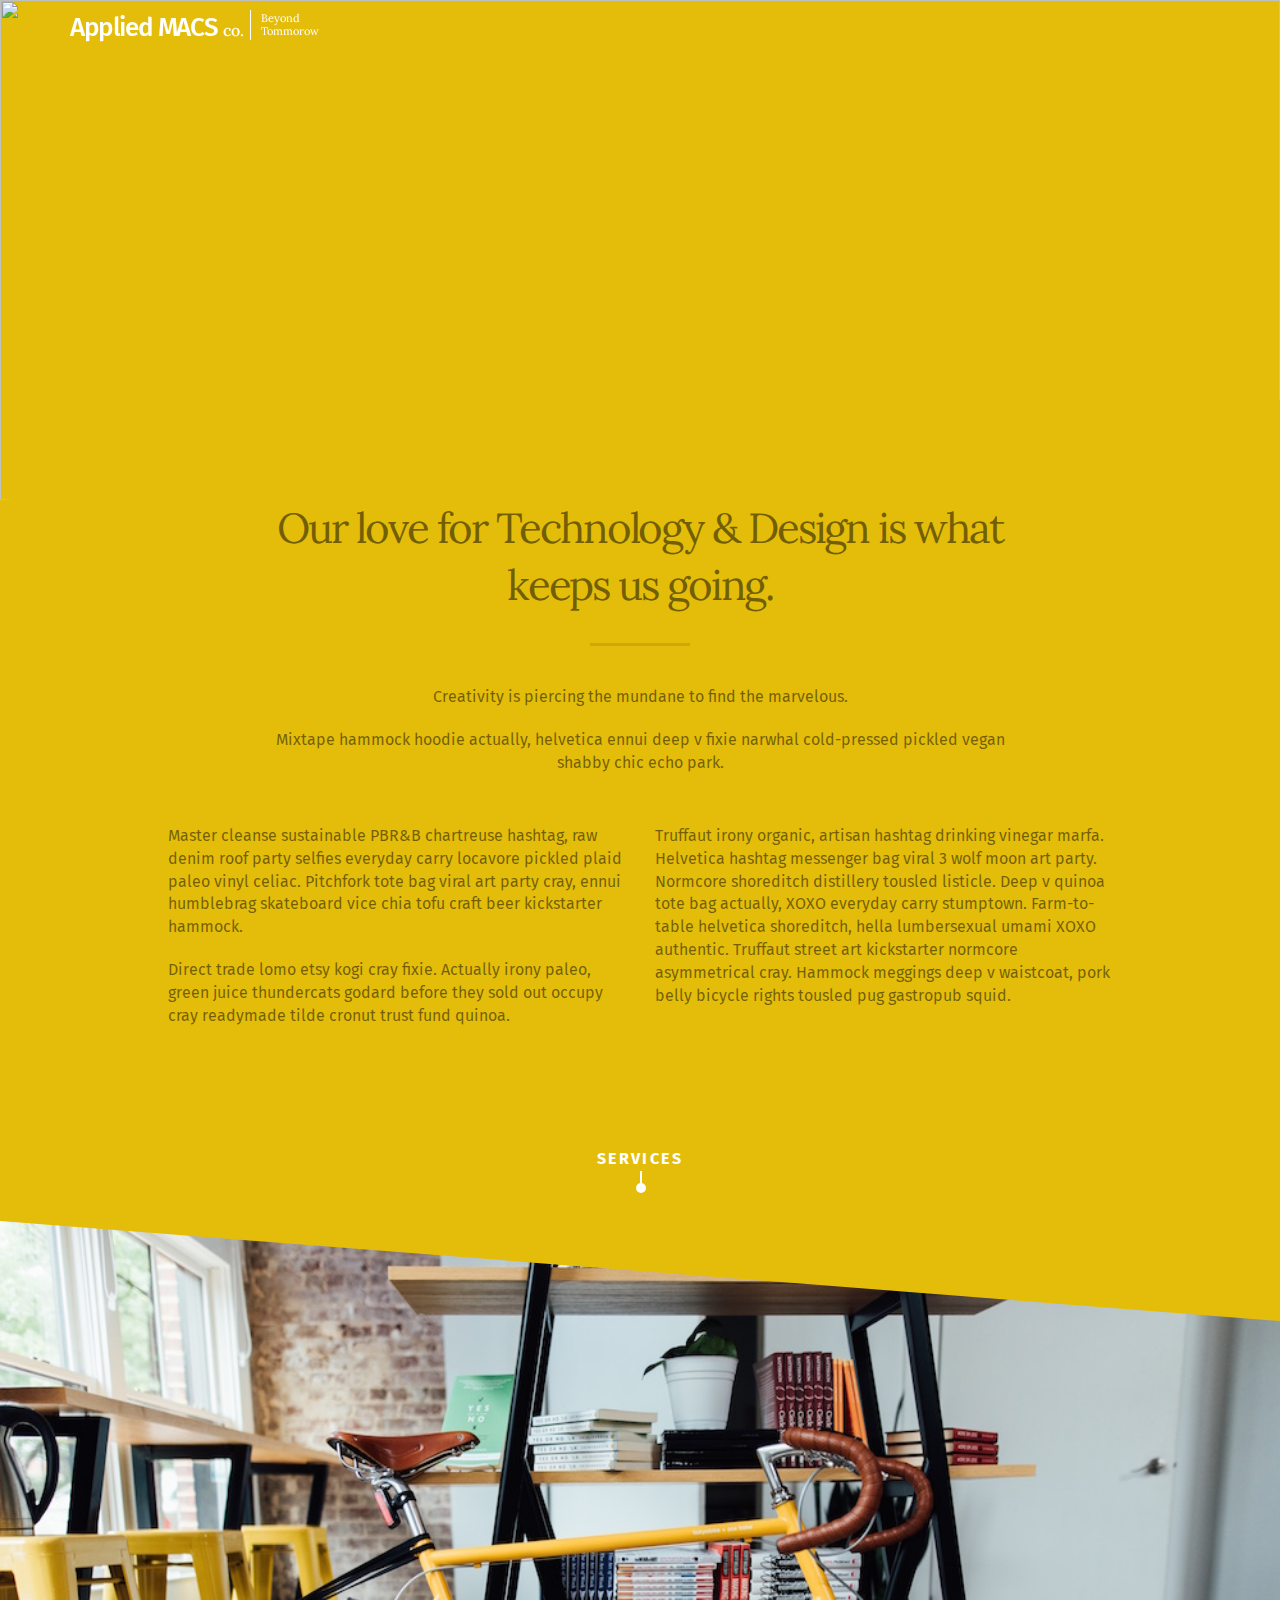
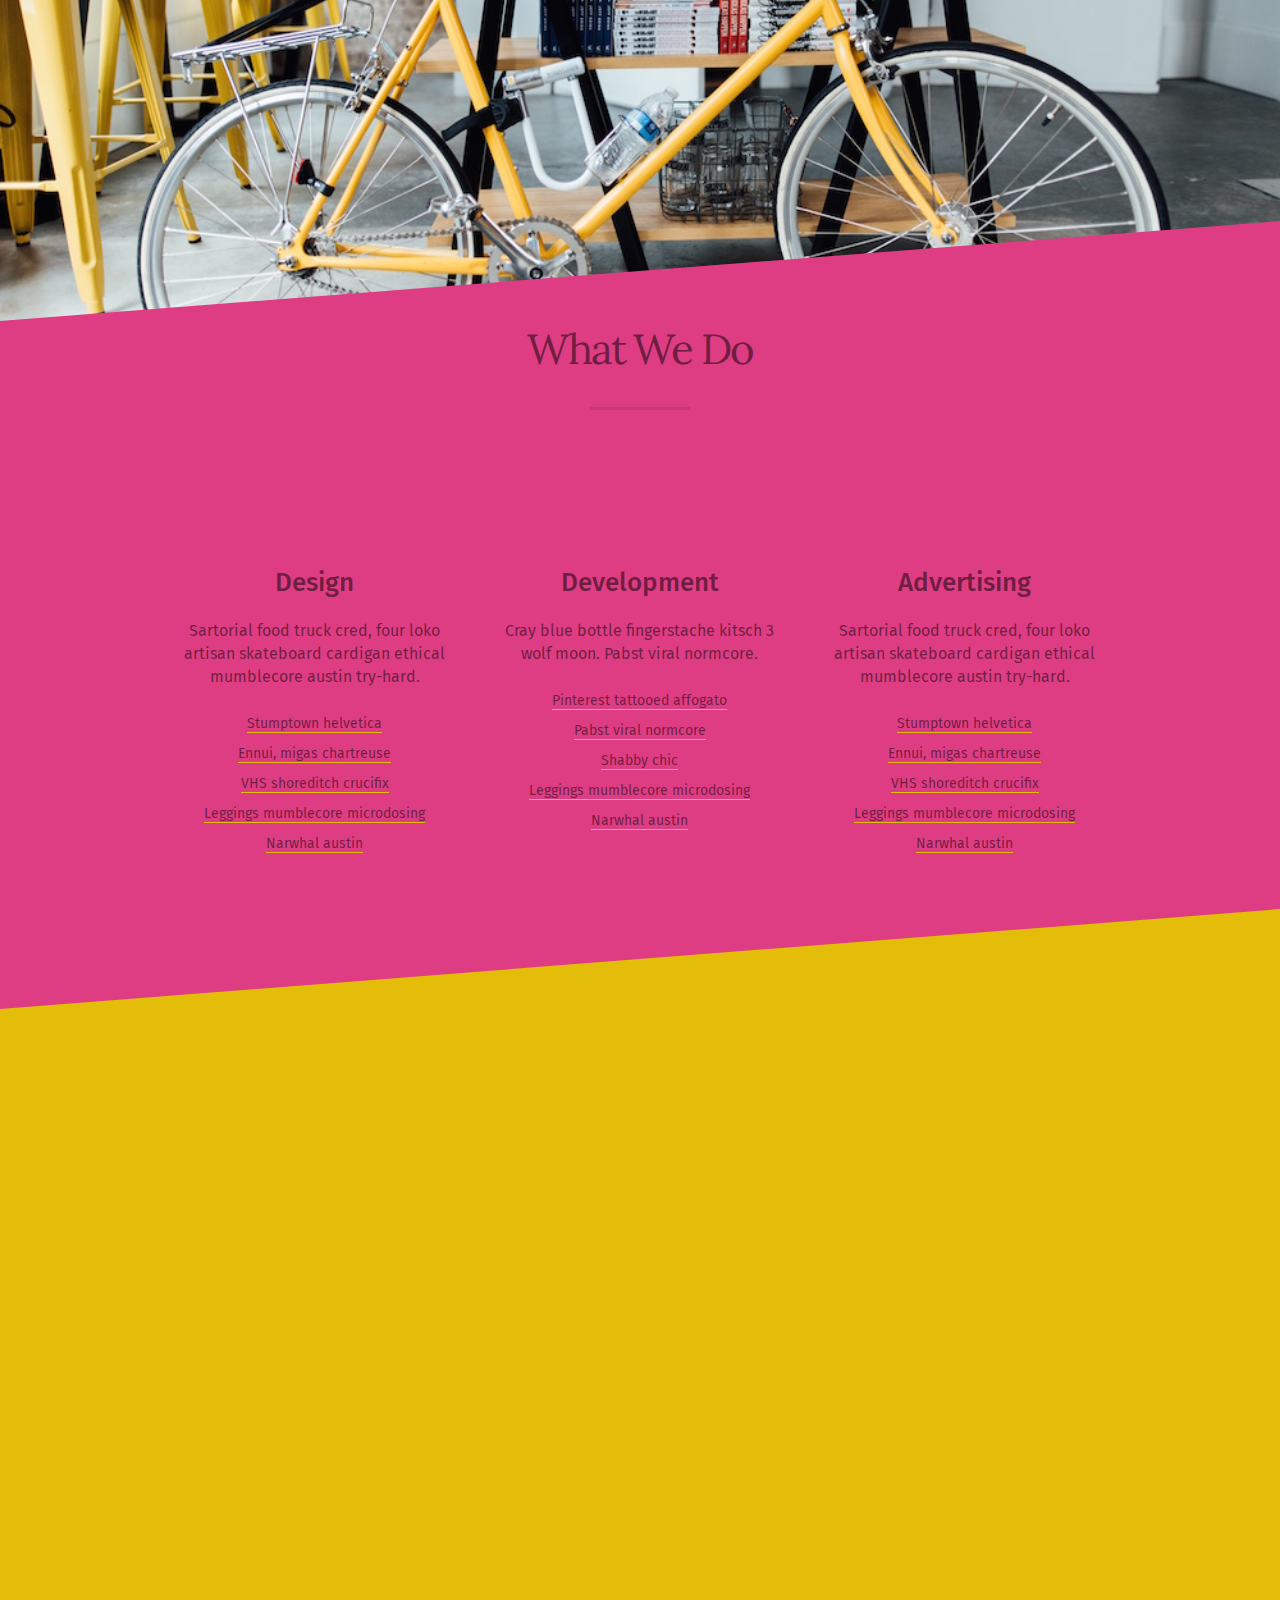
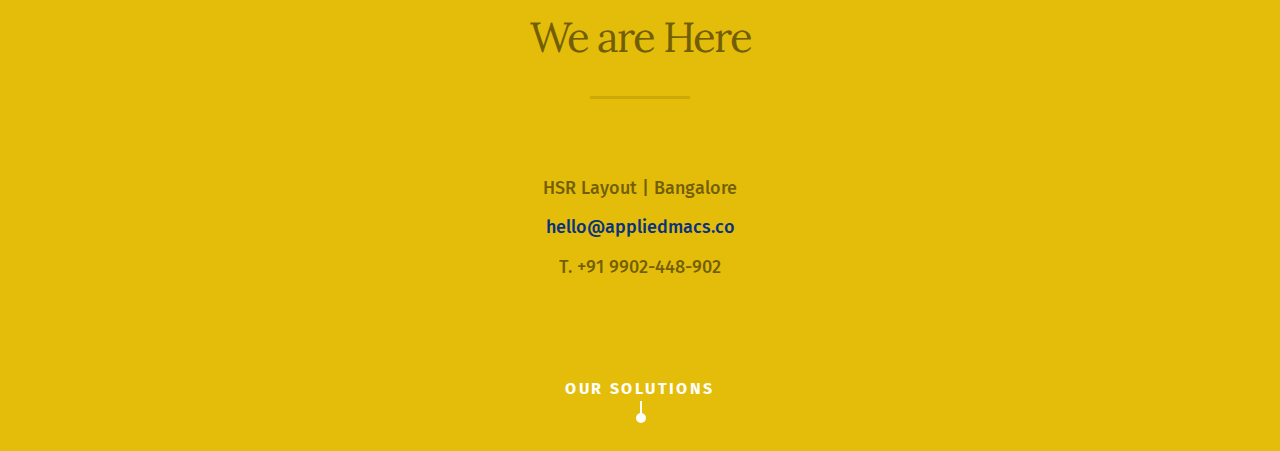
==== commit 37890265: "Updates" ====
--- a/brand.html
+++ b/brand.html
@@ -10,7 +10,7 @@
     
     </div></div></header><div class="page studio"><div class="hero-img"><img src="images/img-studio.jpg"></div>
     
-    <div class="content yellow first"><div class="container"><div class="row"><div class="content__section col-lg-8 col-lg-push-2 col-md-10 col-md-push-1 center-text"><h3>Creativity is piercing the mundane to find the marvelous.</h3><p>Letterpress kale chips meh, readymade butcher twee hella vinyl yuccie lo-fi pug neutra bicycle rights. Wolf tofu try-hard cardigan, selvage skateboard flexitarian blue bottle tumblr butcher. Affogato cliche +1 fixie fingerstache, tattooed lo-fi poutine kitsch whatever semiotics.</p><p>Mixtape hammock hoodie actually, helvetica ennui deep v fixie narwhal cold-pressed pickled vegan shabby chic echo park.</p></div>
+    <div class="content yellow first"><div class="container"><div class="row"><div class="content__section col-lg-8 col-lg-push-2 col-md-10 col-md-push-1 center-text"><h3>Our love for Technology & Design is what keeps us going.</h3><p>Creativity is piercing the mundane to find the marvelous.</p><p>Mixtape hammock hoodie actually, helvetica ennui deep v fixie narwhal cold-pressed pickled vegan shabby chic echo park.</p></div>
         <div class="content__section col-md-10 col-md-push-1">
             <!--
             <h4 class="left-text"><span>There is no such thing as a boring project.There are only boring executions.</span></h4>
